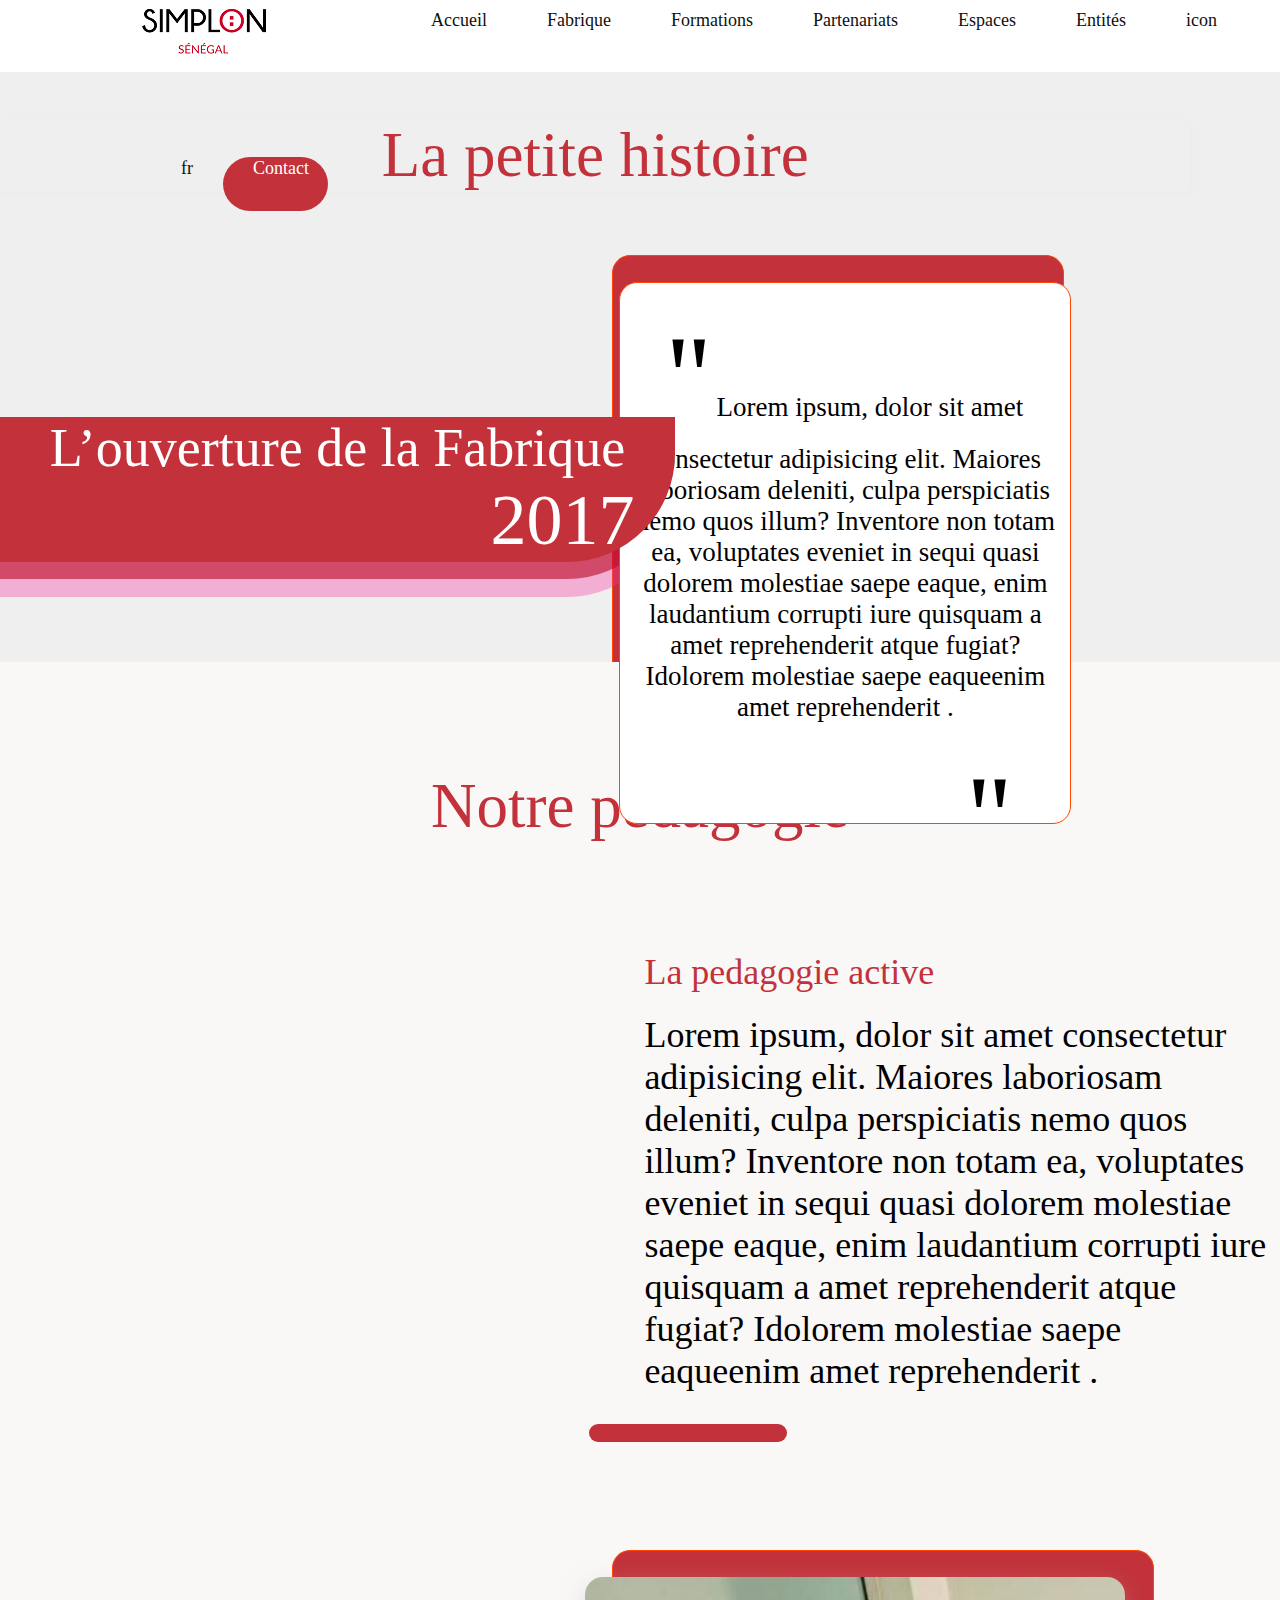
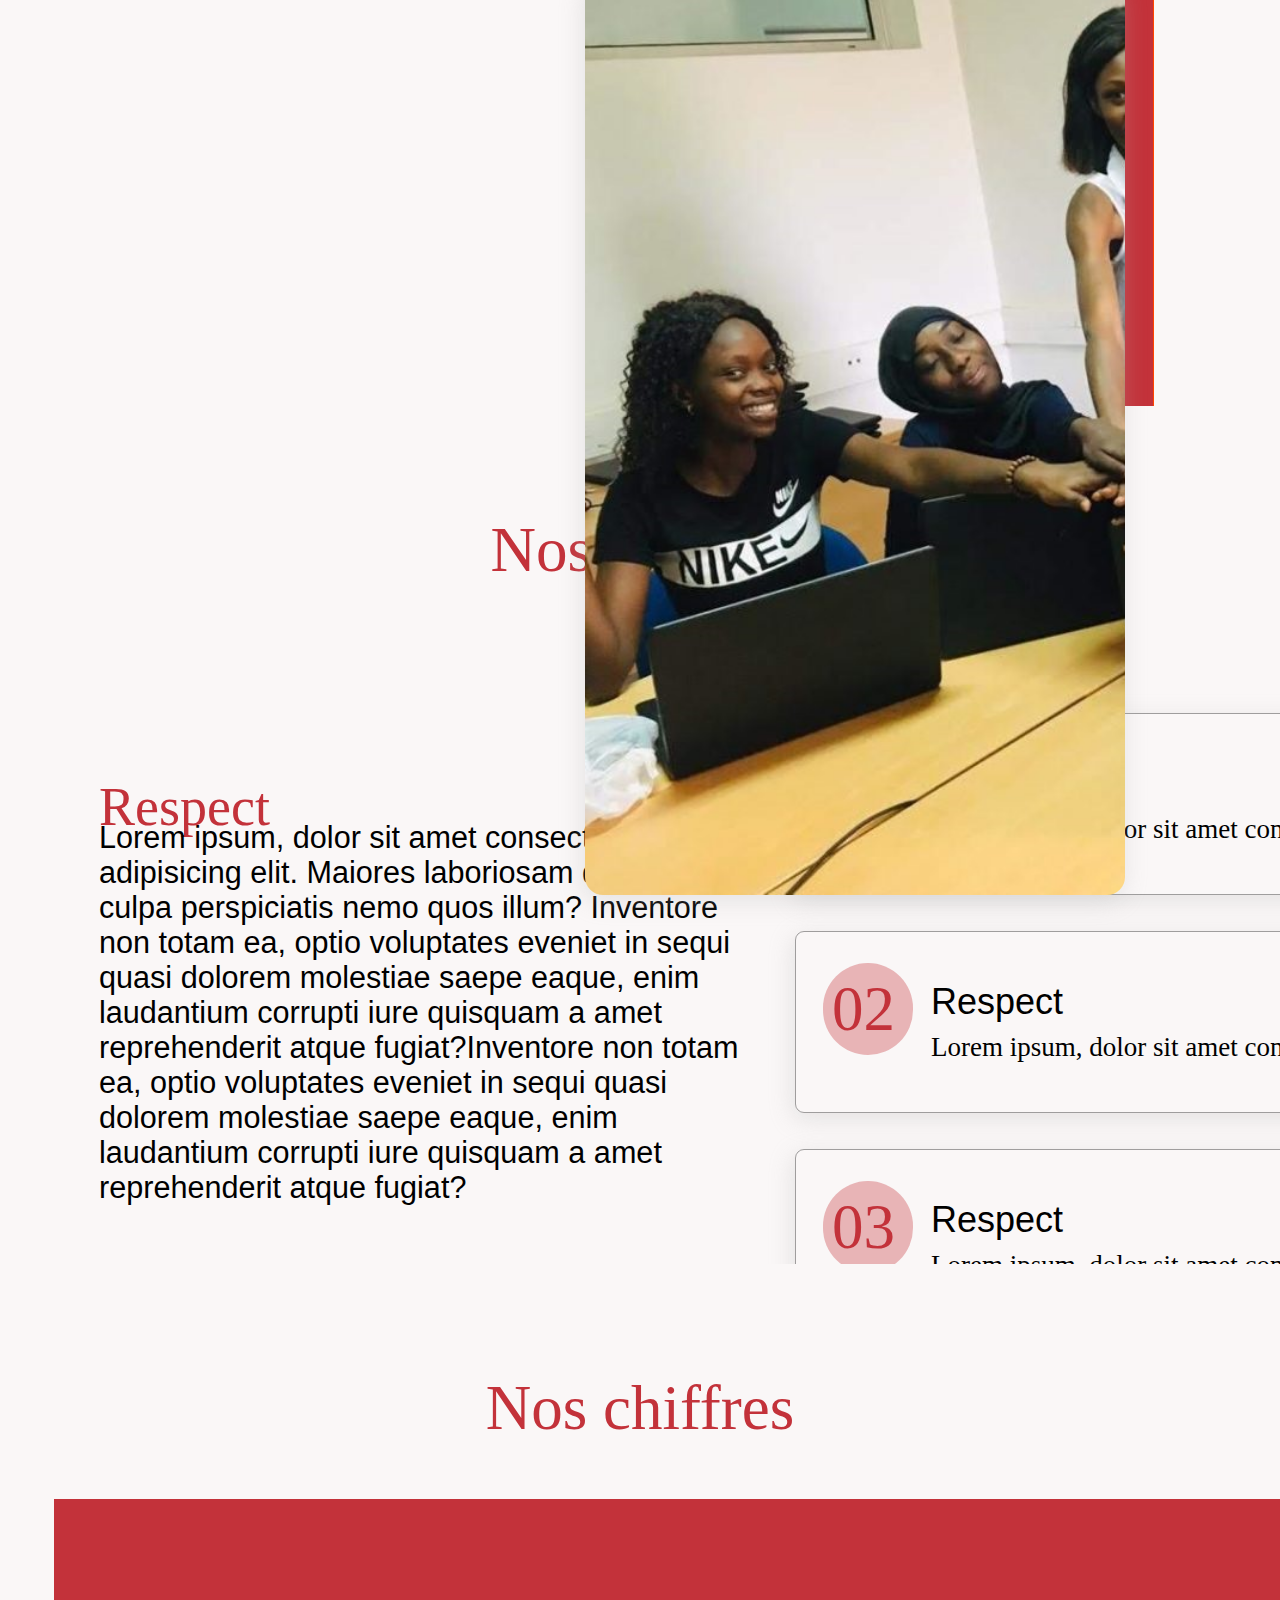
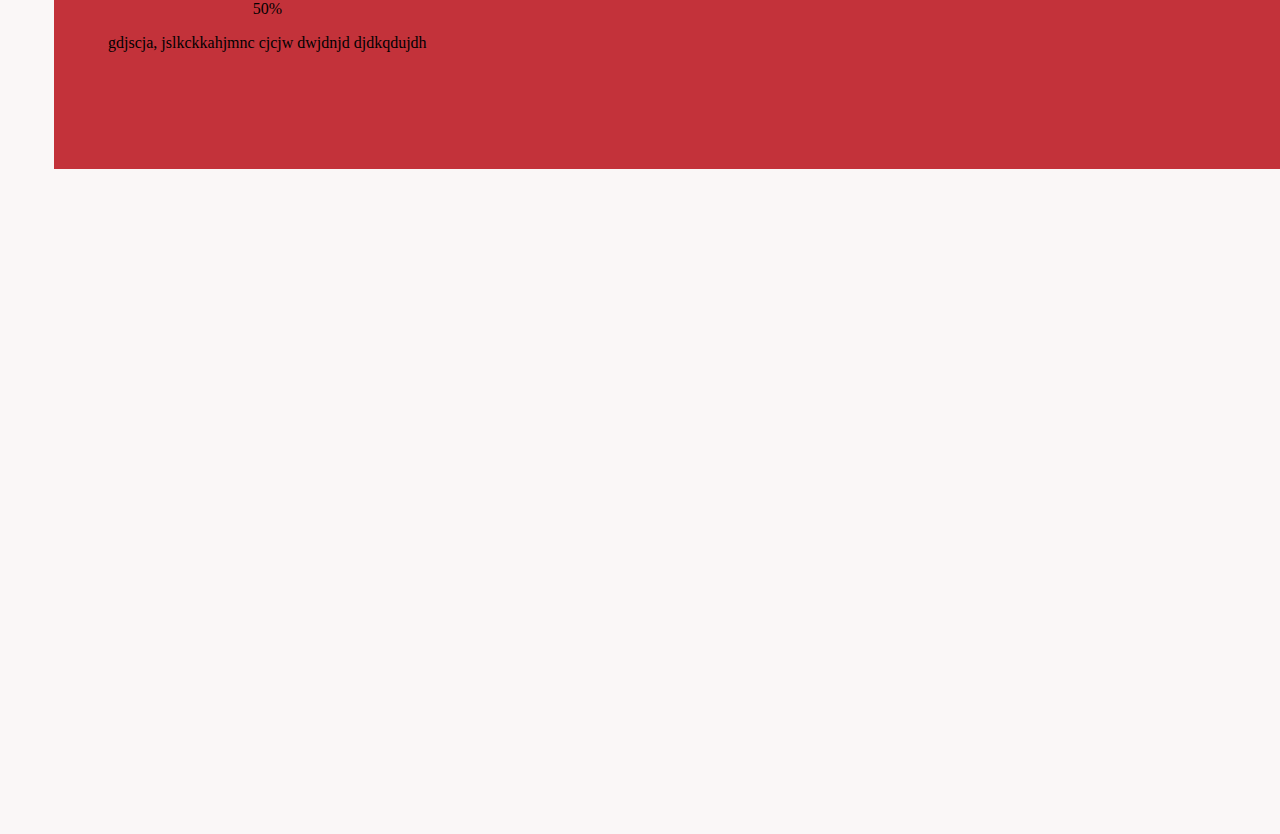
==== index.html @ c8c31d80 "first commit" ====
<!DOCTYPE html>
<html lang="en">
<head>
    <meta charset="UTF-8">
    <meta name="viewport" content="width=device-width, initial-scale=1.0">
    <title>Simplon Sénégal</title>

    <!-- <link rel="stylesheet" href="public/css/test.css"> -->
    <link rel="stylesheet" href="public/css/style.css">
</head>
<body>
    <div id="page" >
        <div id="site-header-wrap">

            <header class="site-header">
   
                <div class="main-logo">
                    <a href="index.html" rel="home" >
                        <img src="public/img/logo.png" alt="logo sipmlon">
                    </a>
                </div>
                <nav class="main-nav">
                    <ul  class="menu">
                        <li class="menu-item current-menu-item">
                            <a href="#">Accueil</a>
                        </li>
                        <li class="menu-item">
                            <a href="#">Fabrique </a>
                        </li>
                        <li class="menu-item">
                            <a href="#">Formations </a>
                        </li>
                        <li class="menu-item">
                            <a href="#">Partenariats </a>
                        </li>
                        <li class="menu-item">
                            <a href="#">Espaces </a>
                        </li>
                        <li class="menu-item">
                            <a href="#">Entités </a>
                        </li>
                        <li class="menu-item ">
                            <a href="#">icon </a>
                        </li>
                     
                    </ul>
                </nav>
                <div  class="main-nav  ">  
                   <ul class="  menu-right">
                    <li class="menu-item ">
                        <a href="#">fr </a>
                        </li>
                        <li class="menu-item" id="menu-item-btn">
                            <a href="#">Contact </a>
                        </li>
                   </ul>
                </div>
              
            </header>
        </div>

        <main >
            <section class="histoir" id="histoir">
                <div class="container">
                    <div class="row">
                        <h1>La petite histoire</h1>
                        <div class="fab">
                            <h2>L’ouverture de la Fabrique </h2>
                            <h3>2017</h3>
                        </div>
                       
                        <div class="fab-shadow"> </div>
                        <div class="fab-shadow2"> </div>

                        <div class="fab-text"></div>
                        
                        <div  class="fab-text-bg">
                            <p>
                                <span>''</span> Lorem ipsum, dolor sit amet consectetur adipisicing elit. Maiores laboriosam deleniti, culpa perspiciatis nemo quos illum? Inventore non totam ea,  voluptates eveniet in sequi quasi dolorem molestiae saepe eaque, enim laudantium corrupti iure quisquam a amet reprehenderit atque fugiat? Idolorem molestiae saepe eaqueenim amet reprehenderit . 
                            </p>
                            <span>''</span>
                            
                        </div>
                        
                    </div>
                </div>
        
            </section>
            <section class="pedagogie" id="pedagogie">
                <div class="container">
                    <div class="row">
                        <h1>Notre pedagogie</h1>
                        <div class="peda">
                            <iframe width="3360" height="365" src="https://www.youtube.com/embed/daQ4PS1fpB4?si=SW7kxLWYa6S6a5ik" title="YouTube video player" frameborder="0" allow="accelerometer; autoplay; clipboard-write; encrypted-media; gyroscope; picture-in-picture; web-share" allowfullscreen></iframe>                            
                            <div peda-text> 
                                <h2>La pedagogie active</h2>
                                <p> Lorem ipsum, dolor sit amet consectetur adipisicing elit. Maiores laboriosam deleniti, culpa perspiciatis nemo quos illum? Inventore non totam ea, voluptates eveniet in sequi quasi dolorem molestiae saepe eaque, enim laudantium corrupti iure quisquam a amet reprehenderit atque fugiat? Idolorem molestiae saepe eaqueenim amet reprehenderit .</p>
                            </div>                        
                        </div>

                        <div class="border-btm"></div>
                        <div class="fab-text"></div>
                        <div  class="fab-text-bg"></div>

                        <div class="peda-plier" >               
                            <h2>Les 6 pliers de notre pegadogie</h2>
                            <div class="box-plier">
                                <div class="numb">
                                    <span>01</span>
                                </div>
                                <h3>Devenir un professionnel compétent
                                </h3>
                                <p>Nous formons les apprenants à devenir 
                                    des professionnels compétents en 
                                    situation de travail, grâce à l’Approche 
                                    Par Compétences.
                                </p>
                            </div>
                            <div class="box-plier">
                                <div class="numb">
                                    <span>02</span>
                                </div>
                                <h3>Se former par l’action</h3>
                                <p>Nous formons les apprenants à devenir 
                                    des professionnels compétents en 
                                    situation de travail, grâce à l’Approche 
                                    Par Compétences.
                                </p>
                            </div>
                             
                        </div>
                        <div class="peda-plier" >               
                            <div class="box-plier">
                                <div class="numb">
                                    <span>03</span>
                                </div>
                                <h3>Valoriser les apprentissages</h3>
                                <p>Nous formons les apprenants à devenir 
                                    des professionnels compétents en 
                                    situation de travail, grâce à l’Approche 
                                    Par Compétences.
                                </p>
                            </div>
                            <div class="box-plier">
                                <div class="numb">
                                    <span>04</span>
                                </div>
                                <h3>mpliquer l’entreprise au plus tôt</h3>
                                <p>Nous formons les apprenants à devenir 
                                    des professionnels compétents en 
                                    situation de travail, grâce à l’Approche 
                                    Par Compétences.
                                </p>
                            </div>
                             
                        </div>
                        <div class="peda-plier" >               
                            <div class="box-plier">
                                <div class="numb">
                                    <span>05</span>
                                </div>
                                <h3>Accompagner avec une équipe </h3>
                                <p>Nous formons les apprenants à devenir 
                                    des professionnels compétents en 
                                    situation de travail, grâce à l’Approche 
                                    Par Compétences.
                                </p>
                            </div>
                            <div class="box-plier">
                                <div class="numb">
                                    <span>06</span>
                                </div>
                                <h3>Construire des collectifs d’apprenant          </h3>
                                <p>Nous formons les apprenants à devenir 
                                    des professionnels compétents en 
                                    situation de travail, grâce à l’Approche 
                                    Par Compétences.
                                </p>
                            </div>
                             
                        </div>
                        

                    </div>
                </div>
            </section>
            
            <section class="valeurs" id="valeurs">
                <div class="container">

                    <div class="row">
                        
                        <div class="val">
                            <h1>Nos valeurs </h1>
                        </div>
                        
                        <div class="val-resp" >               
                            <h2>Respect</h2>
                            <div class="val-text">
                                
                                <p>Lorem ipsum, dolor sit amet consectetur adipisicing elit. Maiores laboriosam deleniti, culpa 
                                    perspiciatis nemo quos illum? Inventore non totam 
                                    ea, optio voluptates eveniet in sequi quasi 
                                    dolorem molestiae saepe eaque, enim laudantium 
                                    corrupti iure quisquam a amet reprehenderit atque 
                                    fugiat?Inventore non totam ea, optio voluptates 
                                    eveniet in sequi quasi dolorem molestiae saepe 
                                    eaque, enim laudantium corrupti iure quisquam a 
                                    amet reprehenderit atque fugiat?
                                </p>
                                <div class="btn">
                                    <a href="">voir plus</a>
                                </div>
                            </div>
                            <div class="box">
                                <div class="box-resp">
                                    <div class="blog">
                                        <div class="numb">
                                            <span>01</span>
                                        </div>
                                        <div class="resp-text">
                                            <h3>Respect </h3>
                                            <p>Lorem ipsum, dolor sit amet consectetur </p>
                                        </div>
                                    </div>
                                    
                                </div>   
                                <div class="box-resp">
                                    <div class="blog">
                                        <div class="numb">
                                            <span>02</span>
                                        </div>
                                        <div class="resp-text">
                                            <h3>Respect </h3>
                                            <p>Lorem ipsum, dolor sit amet consectetur </p>
                                        </div>
                                    </div>
                                    
                                </div>   
                                <div class="box-resp">
                                    <div class="blog">
                                        <div class="numb">
                                            <span>03</span>
                                        </div>
                                        <div class="resp-text">
                                            <h3>Respect </h3>
                                            <p>Lorem ipsum, dolor sit amet consectetur </p>
                                        </div>
                                    </div>
                                    
                                </div>
                                <div class="box-resp">
                                    <div class="blog">
                                        <div class="numb">
                                            <span>04</span>
                                        </div>
                                        <div class="resp-text">
                                            <h3>Respect </h3>
                                            <p>Lorem ipsum, dolor sit amet consectetur </p>
                                        </div>
                                    </div>
                                    
                                </div>
                            </div>    
                        </div>
                               
                               
                                
                         
                    </div>
                </div>
            </section>
            <section class="chiffres" id="chiffres">
                <div class="container">
                    <div class="row">
                        <h1>Nos chiffres </h1>
                        <div class="blog">
                            <div class="static">
                                <span>50% </span>
                                <p>gdjscja, jslkckkahjmnc cjcjw dwjdnjd djdkqdujdh</p>

                            </div>
                            <div class="static">
                                <span>50% </span>
                                <p>gdjscja, jslkckkahjmnc cjcjw dwjdnjd djdkqdujdh</p>

                            </div>
                            <div class="static">
                                <span>50% </span>
                                <p>gdjscja, jslkckkahjmnc cjcjw dwjdnjd djdkqdujdh</p>

                            </div>
                        </div>
                        
                    </div>
                </div>
        
        
            </section>
            <section class="equipe" id="equipe">
                <div class="container">
                    <div class="row">
                        <h1></h1>
                        
                    </div>
                </div>
        
        
            </section>
         

        </main>



     </div>

   

</body>
</html>
---- public/css/test.css ----
@import 'https://fonts.googleapis.com/css2?family=DM+Sans:wght@400;500;700&amp;display=swap';
@import 'https://fonts.googleapis.com/css2?family=Montserrat:wght@400;500;600;700;800;900&amp;display=swap';
@import 'https://fonts.googleapis.com/css2?family=Montserrat:wght@100;200;300;400;500;600;700&amp;family=Roboto:wght@100;300;400;500;700&amp;display=swap';
@import "responsive.css";
@import "bootstrap.css";
@import "animate.css";
@import "icomoon.css";
@import "font-awesome.css";
@import "shortcodes.css";
html,
body,
div,
span,
applet,
object,
iframe,
h1,
h2,
h3,
h4,
h5,
h6,
p,
blockquote,
pre,
a,
abbr,
acronym,
address,
big,
cite,
code,
del,
dfn,
em,
img,
ins,
kbd,
q,
s,
samp,
small,
strike,
strong,
sub,
sup,
tt,
var,
b,
u,
i,
center,
dl,
dt,
dd,
ol,
ul,
li,
fieldset,
form,
label,
legend,
table,
caption,
tbody,
tfoot,
thead,
tr,
th,
td,
article,
aside,
canvas,
details,
embed,
figure,
figcaption,
footer,
header,
hgroup,
menu,
nav,
output,
ruby,
section,
summary,
time,
mark,
audio,
video {
    margin: 0;
    padding: 0;
    border: 0;
    outline: 0;
    font-size: 100%;
    font: inherit;
    vertical-align: baseline;
    font-family: inherit;
    font-size: 100%;
    font-style: inherit;
    font-weight: inherit
}

article,
aside,
details,
figcaption,
figure,
footer,
header,
hgroup,
menu,
nav,
section {
    display: block
}

html {
    font-size: 62.5%;
    overflow-y: scroll;
    -webkit-text-size-adjust: 100%;
    -ms-text-size-adjust: 100%
}

*,
*:before,
*:after {
    -webkit-box-sizing: border-box;
    -moz-box-sizing: border-box;
    box-sizing: border-box
}

body {
    background: #fff;
    line-height: 1
}

article,
aside,
details,
figcaption,
figure,
footer,
header,
main,
nav,
section {
    display: block
}

ol,
ul {
    list-style: none
}

table {
    border-collapse: collapse;
    border-spacing: 0
}

caption,
th,
td {
    font-weight: 400;
    text-align: left
}

blockquote:before,
blockquote:after,
q:before,
q:after {
    content: '';
    content: none
}

blockquote,
q {
    quotes: none
}

a img {
    border: 0
}

img {
    max-width: 100%;
    height: auto
}

select {
    max-width: 100%
}

body,
button,
input,
select,
textarea {
    font-family: roboto, sans-serif;
    color: #101010;
    -webkit-font-smoothing: antialiased;
    -moz-osx-font-smoothing: grayscale;
    text-rendering: optimizeLegibility;
    overflow-x: hidden;
    overflow-y: auto
}

img {
    height: auto;
    max-width: 100%;
    vertical-align: middle;
    -ms-interpolation-mode: bicubic
}

p {
    font-weight: 400;
    font-size: 16px;
    line-height: 26px
}

strong,
b,
cite {
    font-weight: 700
}

dfn,
cite,
em,
i,
blockquote {
    font-style: italic
}

blockquote {
    position: relative;
    background-color: var(--primary-color4);
    margin: 0;
    padding: 50px 0 50px 40px;
    border-left: 8px solid var(--primary-color);
    border-radius: 6px
}

blockquote>p:last-child {
    margin-bottom: 0
}

blockquote cite {
    position: absolute;
    right: 0;
    bottom: 0
}

blockquote em,
blockquote i {
    font-style: normal
}

abbr,
acronym {
    border-bottom: 1px dotted #e0e0e0;
    cursor: help
}

mark,
ins {
    text-decoration: none
}

sup,
sub {
    font-size: 75%;
    height: 0;
    line-height: 0;
    position: relative;
    vertical-align: baseline
}

sup {
    top: -6px
}

sub {
    bottom: -3px
}

small {
    font-size: 75%
}

big {
    font-size: 125%
}

address {
    font-style: italic;
    margin: 0 0 20px
}

code,
kbd,
tt,
var,
samp,
pre {
    margin: 20px 0;
    padding: 4px 12px;
    background: #f5f5f5;
    border: 1px solid #e0e0e0;
    overflow-x: auto;
    -webkit-hyphens: none;
    -moz-hyphens: none;
    hyphens: none;
    border-radius: 0;
    height: auto
}

html {
    -webkit-box-sizing: border-box;
    -moz-box-sizing: border-box;
    box-sizing: border-box
}

*,
*:before,
*:after {
    -webkit-box-sizing: inherit;
    -moz-box-sizing: inherit;
    box-sizing: inherit
}

hr {
    margin-bottom: 20px;
    border: dashed 1px #ccc;
    height: 1px;
    background-image: linear-gradient(90deg, #ccc, #ccc 75%, transparent 75%, transparent 100%);
    background-size: 7px 1px;
    border: none
}

ul,
ol {
    padding: 0
}

ul {
    list-style: disc
}

ol {
    list-style: decimal
}

li>ul,
li>ol {
    margin-bottom: 0
}

li {
    list-style: none
}

ul li,
ol li {
    padding: .1em 0
}

dl,
dd {
    margin: 0 0 20px
}

dt {
    font-weight: 700
}

del,
.disable {
    text-decoration: line-through;
    filter: alpha(opacity=50);
    opacity: .5
}

table,
th,
td {
    border: 1px solid #e0e0e0
}

table {
    border-collapse: separate;
    border-spacing: 0;
    border-width: 1px 0 0 1px;
    margin: 0 0 30px;
    table-layout: fixed;
    width: 100%
}

caption,
th,
td {
    font-weight: 400;
    text-align: left
}

th {
    border-width: 0 1px 1px 0;
    font-weight: 700
}

td {
    border-width: 0 1px 1px 0
}

th,
td {
    padding: 8px 12px
}

embed,
object,
video {
    margin-bottom: 20px;
    max-width: 100%;
    vertical-align: middle
}

p>embed,
p>iframe,
p>object,
p>video {
    margin-bottom: 0
}

button,
input {
    line-height: normal
}

button,
input,
select,
textarea {
    font-size: 100%;
    line-height: inherit;
    margin: 0;
    vertical-align: baseline
}

input,
textarea {
    font-size: 14px;
    max-width: 100%;
    background-image: -webkit-linear-gradient(rgba(255, 255, 255, 0), rgba(255, 255, 255, 0))
}

textarea {
    overflow: auto;
    vertical-align: top
}

input[type=checkbox] {
    display: inline
}

button,
input[type=button],
input[type=reset],
input[type=submit] {
    line-height: 1;
    cursor: pointer;
    -webkit-appearance: button;
    border: 0
}

input[type=checkbox],
input[type=radio] {
    padding: 0;
    width: 18px;
    height: 18px;
    margin-right: 11px;
    cursor: pointer;
    vertical-align: sub
}

input[type=search] {
    -webkit-appearance: textfield
}

input[type=search]::-webkit-search-decoration {
    -webkit-appearance: none
}

button::-moz-focus-inner,
input::-moz-focus-inner {
    border: 0;
    padding: 0
}

input:-webkit-autofill {
    -webkit-box-shadow: 0 0 0 1000px #f7f7f7 inset
}

input[type=search] {
    outline: 0
}

input[type=search]::-webkit-search-decoration,
input[type=search]::-webkit-search-cancel-button,
input[type=search]::-webkit-search-results-button,
input[type=search]::-webkit-search-results-decoration {
    display: none
}

select,
textarea,
input[type=text],
input[type=password],
input[type=datetime],
input[type=datetime-local],
input[type=date],
input[type=month],
input[type=time],
input[type=week],
input[type=number],
input[type=email],
input[type=url],
input[type=search],
input[type=tel],
input[type=color] {
    color: #777;
    border: 1px solid #e7e7e7;
    padding: 18px 26px;
    letter-spacing: 0;
    line-height: inherit;
    width: 100%;
    border-radius: 4px;
    margin-bottom: 28px;
    height: auto;
    text-shadow: none;
    -webkit-box-shadow: none;
    -moz-box-shadow: none;
    box-shadow: none;
    -webkit-box-sizing: border-box;
    -moz-box-sizing: border-box;
    box-sizing: border-box;
    -webkit-transition: border ease .238s;
    -moz-transition: border ease .238s;
    transition: border ease .238s
}

.wpcf7-form select,
.wpcf7-form textarea,
.wpcf7-form input {
    margin-bottom: 0
}

textarea:focus,
input[type=text]:focus,
input[type=password]:focus,
input[type=datetime]:focus,
input[type=datetime-local]:focus,
input[type=date]:focus,
input[type=month]:focus,
input[type=time]:focus,
input[type=week]:focus,
input[type=number]:focus,
input[type=email]:focus,
input[type=url]:focus,
input[type=search]:focus,
input[type=tel]:focus,
input[type=color]:focus {
    border-color: var(--primary-color);
    outline: 0;
    -webkit-box-shadow: none;
    -moz-box-shadow: none;
    box-shadow: none
}

textarea::placeholder,
input[type=text]::placeholder,
input[type=password]::placeholder,
input[type=datetime]::placeholder,
input[type=datetime-local]::placeholder,
input[type=date]::placeholder,
input[type=month]::placeholder,
input[type=time]::placeholder,
input[type=week]::placeholder,
input[type=number]::placeholder,
input[type=email]::placeholder,
input[type=url]::placeholder,
input[type=search]::placeholder,
input[type=tel]::placeholder,
input[type=color]::placeholder {
    font-size: 16px;
    font-weight: 400;
    line-height: 26px;
    color: #878787
}

button,
input[type=button],
input[type=reset],
input[type=submit] {
    font-weight: 700;
    font-size: 15px;
    background-color: var(--primary-color);
    color: #ffff;
    border-radius: 4px;
    padding: 18px 23px;
    display: inline-block;
    font-family: dm sans, sans-serif;
    -webkit-appearance: none;
    -webkit-transition: all ease .3s;
    -moz-transition: all ease .3s;
    transition: all ease .3s
}

button:hover,
input[type=button]:hover,
input[type=reset]:hover,
input[type=submit]:hover,
button:focus,
input[type=button]:focus,
input[type=reset]:focus,
input[type=submit]:focus {
    outline: 0
}

::-webkit-input-placeholder {
    color: #999
}

:-moz-placeholder {
    color: #999
}

::-moz-placeholder {
    color: #999;
    opacity: 1
}

.error {
    font-size: 16px;
    color: red;
    margin-bottom: 10px;
    -webkit-transition: all ease .3s;
    -moz-transition: all ease .3s;
    transition: all ease .3s
}

:-ms-input-placeholder {
    color: #999
}

h1,
h2,
h3,
h4,
h5,
h6 {
    font-weight: 600;
    line-height: 1.5;
    text-rendering: optimizeLegibility
}

h1 {
    font-size: 2.428em
}

h2 {
    font-size: 2em
}

h3 {
    font-size: 1.714em
}

h4 {
    font-size: 1.428em
}

h5 {
    font-size: 1.2em
}

h6 {
    font-size: 1.142em
}

h1 a,
h2 a,
h3 a,
h4 a,
h5 a,
h6 a {
    color: inherit
}

.back-ground-style {
    background-size: cover;
    background-repeat: no-repeat;
    background-position: center;
    overflow: hidden
}

.no-margin {
    margin: 0!important
}

.no-border {
    border: 0!important
}

.no-letter-spacing {
    letter-spacing: 0!important
}

.border-radius-4,
.border-radius-4 img {
    border-radius: 4px
}

.border-radius-8,
.border-radius-8 img {
    border-radius: 8px
}

.border-radius-10,
.border-radius-10 img {
    border-radius: 10px
}

.max-width-770 {
    max-width: 770px!important
}

.max-width-680 {
    max-width: 680px!important
}

.font-heading {
    font-family: montserrat, sans-serif
}

.font-size-40 {
    font-size: 40px!important
}

.font-size-35 {
    font-size: 35px!important
}

.font-size-30 {
    font-size: 30px!important
}

.font-size-28 {
    font-size: 28px!important
}

.font-size-16 {
    font-size: 16px!important
}

.font-size-14 {
    font-size: 14px!important
}

.font-weight-700 {
    font-weight: 700!important
}

.font-weight-600 {
    font-weight: 600!important
}

.font-weight-500 {
    font-weight: 500!important
}

.font-weight-400 {
    font-weight: 400!important
}

.line-height-62 {
    line-height: 62px!important
}

.line-height-50 {
    line-height: 50px!important
}

.line-height-39 {
    line-height: 39px!important
}

.line-height-35 {
    line-height: 35px!important
}

.line-height-32 {
    line-height: 32px!important
}

.line-height-29 {
    line-height: 29px!important
}

.line-height-28 {
    line-height: 28px!important
}

.line-height-27 {
    line-height: 27px!important
}

.line-height-26 {
    line-height: 26px!important
}

.line-height-25 {
    line-height: 25px!important
}

.line-height-24 {
    line-height: 24px!important
}

.line-height-normal {
    line-height: normal!important
}

.letter-spacing-1-4 {
    letter-spacing: 1.4px!important
}

.letter-spacing-1-1 {
    letter-spacing: 1.1px!important
}

.letter-spacing-1-8 {
    letter-spacing: 1.8px!important
}

.letter-spacing-03 {
    letter-spacing: .3px!important
}

.letter-spacing-01 {
    letter-spacing: .1px!important
}

.letter-spacing-005 {
    letter-spacing: -.05px!important
}

.font-size-icon {
    font-size: 37px
}

.text-under {
    text-decoration-line: underline
}

.text-accent {
    color: var(--primary-color)!important
}

.text-white {
    color: #fff!important
}

.text-pri {
    color: var(--primary-color)
}

.text-808 {
    color: gray!important
}

.text-center {
    text-align: center
}

.list-center {
    justify-content: center
}

.text-777 {
    color: #777!important
}

.text-666 {
    color: #666!important
}

.bg-light-grey {
    background-color: #f3f4f6!important
}

.bg-white-column {
    background-color: #fff!important
}

.bg-light-snow {
    background-color: #fafafb
}

.bg-f7f {
    background-color: #f7f7f7!important
}

.bg-ffc {
    background-color: #ffc30c!important
}

.bg-row-1 {
    background: url(assets/img/page/bg-quote.html) center center no-repeat;
    background-size: cover
}

.bg-row-2 {
    background: url(assets/img/page/bg-iconbox.html) center center no-repeat;
    background-size: cover
}

.padding-top-45 {
    padding-top: 45px
}

.padding-top-17 {
    padding-top: 17px
}

.padding-top-16 {
    padding-top: 16px
}

.padding-left-13 {
    padding-left: 13px
}

.padding-left-7 {
    padding-left: 7px
}

.padding-right-100 {
    padding-right: 100px
}

.margin-top-55 {
    margin-top: 55px
}

.margin-top-53 {
    margin-top: 53px
}

.margin-top-51 {
    margin-top: 51px
}

.margin-top-48 {
    margin-top: 48px
}

.margin-top-40 {
    margin-top: 40px
}

.margin-top-37 {
    margin-top: 37px
}

.margin-top-33 {
    margin-top: 33px
}

.margin-top-30 {
    margin-top: 30px
}

.margin-top-28 {
    margin-top: 28px
}

.margin-top-27 {
    margin-top: 27px
}

.margin-top-22 {
    margin-top: 22px
}

.margin-top-20 {
    margin-top: 20px
}

.margin-top-18 {
    margin-top: 18px
}

.margin-top-17 {
    margin-top: 17px
}

.margin-top-15 {
    margin-top: 15px
}

.margin-top-14 {
    margin-top: 14px
}

.margin-top-13 {
    margin-top: 13px
}

.margin-top-11 {
    margin-top: 11px
}

.margin-top-10 {
    margin-top: 10px
}

.margin-top-7 {
    margin-top: 7px
}

.margin-top-5 {
    margin-top: 5spx
}

.margin-top-3 {
    margin-top: 3px
}

.margin-bottom-58 {
    margin-bottom: 58px
}

.margin-bottom-52 {
    margin-bottom: 52px
}

.margin-bottom-50 {
    margin-bottom: 50px
}

.margin-bottom-47 {
    margin-bottom: 47px
}

.margin-bottom-45 {
    margin-bottom: 45px
}

.margin-bottom-43 {
    margin-bottom: 43px
}

.margin-bottom-40 {
    margin-bottom: 40px
}

.margin-bottom-35 {
    margin-bottom: 35px
}

.margin-bottom-31 {
    margin-bottom: 31px
}

.margin-bottom-30 {
    margin-bottom: 30px
}

.margin-bottom-20 {
    margin-bottom: 20px
}

.margin-bottom-25 {
    margin-bottom: 25px
}

.margin-bottom-27 {
    margin-bottom: 27px
}

.margin-bottom-38 {
    margin-bottom: 38px
}

.margin-bottom-18 {
    margin-bottom: 18px
}

.margin-bottom-17 {
    margin-bottom: 17px
}

.margin-bottom-15 {
    margin-bottom: 15px
}

.margin-bottom-14 {
    margin-bottom: 14px
}

.margin-bottom-12 {
    margin-bottom: 12px
}

.margin-right-18 {
    margin-right: 18px
}

.margin-bottom-10 {
    margin-bottom: 10px
}

.margin-bottom-8 {
    margin-bottom: 8px
}

.margin-bottom-5 {
    margin-bottom: 5px!important
}

.margin-right-100 {
    margin-right: 100px
}

.margin-right-10 {
    margin-right: 10px
}

.margin-right-12 {
    margin-right: 12px
}

.margin-right-8 {
    margin-right: 8px
}

.margin-right-6 {
    margin-right: 6px
}

.margin-right-15 {
    margin-right: 15px
}

.margin-left-10 {
    margin-left: 10px
}

.margin-left-15 {
    margin-left: 15px
}

.position-relative {
    position: relative
}

.right-38 {
    right: 38px!important
}

.maxwidth-99 {
    max-width: 99%!important
}

.float-left {
    float: left
}

.float-right {
    float: right
}

.display-flex {
    display: flex;
    display: -webkit-flex
}

.align-items-center {
    align-items: center!important
}

.box-8 {
    float: left;
    margin-right: 15px;
    width: calc(66.666667% - 15px)
}

.box-6 {
    float: left;
    margin-right: 15px;
    width: calc(50% - 15px)
}

.box-4 {
    float: left;
    margin-left: 15px;
    width: calc(33.333333% - 15px)
}

a {
    text-decoration: none;
    color: var(--primary-color6);
    -webkit-transition: all .3s ease-in-out;
    -moz-transition: all .3s ease-in-out;
    -ms-transition: all .3s ease-in-out;
    -o-transition: all .3s ease-in-out;
    transition: all .3s ease-in-out
}

a:hover,
a:focus {
    color: var(--primary-color);
    text-decoration: none;
    outline: 0;
    -webkit-transition: all .3s ease-in-out;
    -moz-transition: all .3s ease-in-out;
    -ms-transition: all .3s ease-in-out;
    -o-transition: all .3s ease-in-out;
    transition: all .3s ease-in-out
}

.link-style-2 a {
    color: #fff;
    -webkit-transition: all .3s ease-in-out;
    -moz-transition: all .3s ease-in-out;
    -ms-transition: all .3s ease-in-out;
    -o-transition: all .3s ease-in-out;
    transition: all .3s ease-in-out
}

.link-style-2 a:hover,
.link-style-2 a:focus {
    color: var(--primary-color)
}

.link-style-3 a {
    color: var(--primary-color);
    -webkit-transition: all .3s ease-in-out;
    -moz-transition: all .3s ease-in-out;
    -ms-transition: all .3s ease-in-out;
    -o-transition: all .3s ease-in-out;
    transition: all .3s ease-in-out
}

.link-style-3 a:hover,
.link-style-3 a:focus {
    color: #fff
}

.link-style-4 a {
    color: gray;
    -webkit-transition: all .3s ease-in-out;
    -moz-transition: all .3s ease-in-out;
    -ms-transition: all .3s ease-in-out;
    -o-transition: all .3s ease-in-out;
    transition: all .3s ease-in-out
}

.link-style-4 a:hover {
    color: var(--primary-color)
}

.link-style-5 a {
    color: #fff;
    -webkit-transition: all .3s ease-in-out;
    -moz-transition: all .3s ease-in-out;
    -ms-transition: all .3s ease-in-out;
    -o-transition: all .3s ease-in-out;
    transition: all .3s ease-in-out
}

.link-style-6 a {
    color: var(--primary-color);
    -webkit-transition: all .3s ease-in-out;
    -moz-transition: all .3s ease-in-out;
    -ms-transition: all .3s ease-in-out;
    -o-transition: all .3s ease-in-out;
    transition: all .3s ease-in-out
}

.link-style-6 a:hover,
.link-style-6 a:focus {
    color: var(--primary-color6)
}

.link-style-7 a {
    color: #fff;
    -webkit-transition: all .3s ease-in-out;
    -moz-transition: all .3s ease-in-out;
    -ms-transition: all .3s ease-in-out;
    -o-transition: all .3s ease-in-out;
    transition: all .3s ease-in-out
}

.link-style-7 a:hover,
.link-style-7 a:focus {
    color: var(--primary-color6)
}

.read-more {
    position: relative;
    font-family: dm sans, sans-serif;
    font-size: 15px;
    font-weight: 700;
    line-height: 26px
}

.read-more::before {
    content: "";
    position: absolute;
    bottom: 0;
    left: 0;
    width: 0%;
    height: 2px;
    background-color: var(--primary-color);
    opacity: 0;
    visibility: hidden;
    -webkit-transition: all .3s ease;
    -moz-transition: all .3s ease;
    -ms-transition: all .3s ease;
    -o-transition: all .3s ease;
    transition: all .3s ease
}

.read-more:hover::before {
    opacity: 1;
    visibility: visible;
    width: 100%
}

.read-more::after {
    content: "\e92b";
    font-family: icomoon;
    font-size: 10px;
    color: var(--primary-color);
    -webkit-transition: all .3s ease;
    -moz-transition: all .3s ease;
    -ms-transition: all .3s ease;
    -o-transition: all .3s ease;
    transition: all .3s ease
}

.section-14px-regular {
    font-size: 14px;
    letter-spacing: 0;
    font-weight: 400;
    line-height: 26px
}

.section-14px-regular-montserrat {
    font-size: 14px;
    font-family: montserrat, sans-serif;
    letter-spacing: 0;
    font-weight: 500;
    line-height: 30px
}

.section-16px-regular {
    font-size: 16px;
    letter-spacing: 0;
    font-weight: 400;
    line-height: 35px
}

.desc-slider {
    font-size: 17px;
    font-weight: 500;
    line-height: 32px
}

.section-16px-regular-montserrat {
    font-size: 16px;
    font-family: montserrat, sans-serif;
    letter-spacing: 0;
    font-weight: 400;
    line-height: 35px
}

.section-17px-regular {
    font-size: 17px;
    letter-spacing: 0;
    font-weight: 400;
    line-height: 30px
}

.section-20px-regular {
    font-size: 20px;
    letter-spacing: 0;
    font-weight: 400;
    line-height: 45px
}

.section-20px-montserrat {
    font-size: 20px;
    font-family: montserrat, sans-serif;
    letter-spacing: 0;
    font-weight: 700;
    line-height: 26px
}

.section-22px-montserrat {
    font-size: 22px;
    font-family: montserrat, sans-serif;
    letter-spacing: 0;
    font-weight: 700;
    line-height: 26px
}

.section-24px-medium {
    font-size: 24px;
    letter-spacing: 0;
    font-weight: 500;
    line-height: 30px
}

.section-24px-montserrat {
    font-size: 24px;
    font-family: montserrat, sans-serif;
    letter-spacing: 0;
    font-weight: 700;
    line-height: 26px
}

.section-30px-montserrat {
    font-size: 30px;
    font-family: montserrat, sans-serif;
    letter-spacing: 0;
    font-weight: 700;
    line-height: 46px
}

.section-45px-montserrat {
    font-size: 45px;
    font-family: montserrat, sans-serif;
    letter-spacing: 0;
    font-weight: 700;
    line-height: 60px
}

.section-65px-montserrat {
    font-size: 65px;
    font-family: montserrat, sans-serif;
    letter-spacing: 0;
    font-weight: 700;
    line-height: 80px
}

.section-title-page {
    font-family: montserrat, sans-serif;
    font-size: 45px;
    font-weight: 700;
    line-height: 60px
}

.section-subtitle {
    position: relative;
    display: inline;
    font-size: 17px;
    font-family: dm sans, sans-serif;
    font-weight: 700;
    line-height: 22px;
    color: var(--primary-color)
}

:root {
    --primary-color: #C3323A;
    --primary-color2: #262626;
    --primary-color3: #FCF3F3;
    --primary-color4: #FFF5F5;
    --primary-color5: #FFDCDE;
    --primary-color6: #181818;
    --primary-color7: #FFEBEB
}

.parallax-1 {
    background: linear-gradient(rgba(9, 8, 10, 0.795), rgba(30, 27, 35, 0.801)), url(../img/team/cab1.jpg)
}

.parallax {
    width: 100%;
    background-attachment: fixed;
    background-position: 50% 0;
    background-repeat: repeat
}

.grow-up-hover {
    overflow: hidden;
    border-radius: 10px;
    -webkit-transition: all .8s ease;
    -moz-transition: all .8s ease;
    -ms-transition: all .8s ease;
    -o-transition: all .8s ease;
    transition: all .8s ease
}

.grow-up-hover:hover img {
    transform: scale(1.1)
}

.hover-up {
    -webkit-transition: all .3s ease;
    -moz-transition: all .3s ease;
    -ms-transition: all .3s ease;
    -o-transition: all .3s ease;
    transition: all .3s ease
}

.hover-up:hover {
    transform: translateY(-7%)
}

#top-bar {
    position: relative;
    z-index: 1;
    background-color: var(--primary-color2)
}

#top-bar .top-bar-inner-wrap {
    display: table;
    width: 100%;
    padding: 5px 0
}

#top-bar .top-bar-content {
    display: table-cell;
    width: 60%;
    text-align: left;
    vertical-align: middle
}

#top-bar .top-bar-socials {
    display: table-cell;
    width: 40%;
    text-align: right;
    vertical-align: middle
}

#top-bar .top-bar-content .inner {
    margin: 0 7.4%
}

#top-bar .top-bar-content .content {
    position: relative;
    display: inline-block;
    padding: 0 22px 0 21px;
    margin: 0 13px
}

#top-bar .top-bar-content .content:before {
    content: "";
    position: absolute;
    font-family: fontawesome;
    color: var(--primary-color);
    top: 0;
    font-size: 20px
}

#top-bar .top-bar-content .content.phone:before {
    content: "\f095";
    left: -10px
}

#top-bar .top-bar-content .content.mail:before {
    content: "\f0e0";
    left: -14px
}

.topbar-style-1 #top-bar {
    background-color: #262626
}

.topbar-style-2 #top-bar {
    background-color: #e9e9e9
}

.topbar-style-2 #top-bar .top-bar-socials .icons a:before,
.topbar-style-2 #top-bar .top-bar-content .content:after {
    background-color: #d5d4d4
}

.topbar-style-2 #top-bar .top-bar-socials .icons a {
    padding: 0 10.5px
}

.topbar-style-2 #top-bar .top-bar-socials .text {
    padding-right: 11px
}

.topbar-style-3 #top-bar {
    background-color: rgba(0, 0, 0, .2)
}

.topbar-style-3 #top-bar,
.topbar-style-3 #top-bar a {
    color: rgba(255, 255, 255, .7)
}

.topbar-style-3 #top-bar .top-bar-inner-wrap {
    border-bottom: 1px solid rgba(255, 255, 255, .15)
}

.topbar-style-3 #top-bar .top-bar-content .content {
    padding: 0 12px 0 22px;
    margin: 0 4px
}

.topbar-style-3 #top-bar .top-bar-content .content:first-child {
    margin-left: 0
}

.topbar-style-3 #top-bar .top-bar-socials .icons a:before,
.topbar-style-3 #top-bar .top-bar-content .content:after {
    background-color: rgba(126, 121, 122, .7)
}

.topbar-style-3 #top-bar .top-bar-socials .icons a {
    padding: 0 10.5px
}

.topbar-style-3 #top-bar .top-bar-socials .text {
    padding-right: 10px;
    font-size: 13px
}

#site-header {
    position: relative;
    background-color: #fff
}

#site-header-inner {
    position: relative;
    margin: 0 7.4%
}

#site-header .wrap-inner {
    padding-top: 24.5px;
    padding-bottom: 24.5px;
    -webkit-transition: all .3s ease;
    -moz-transition: all .3s ease;
    -ms-transition: all .3s ease;
    -o-transition: all .3s ease;
    transition: all .3s ease
}

.menu-has-search #site-header #main-nav {
    right: 28px
}

.menu-has-search #site-header #header-search {
    display: block
}

#site-header #header-search {
    position: absolute;
    right: 15px;
    top: 50%;
    z-index: 10;
    display: none;
    -webkit-transform: translateY(-50%);
    -ms-transform: translateY(-50%);
    -o-transform: translateY(-50%);
    transform: translateY(-50%)
}

#site-logo {
    float: left;
    max-width: 100%;
    line-height: 100px
}

#main-nav ul {
    margin: 0
}

#main-nav ul li {
    position: relative;
    list-style: none
}

#main-nav>ul>li {
    float: left;
    padding: 0 16.4px
}

#main-nav>ul>li>a {
    display: block;
    font-size: 18px;
    font-weight: 500;
    color: #101010;
    position: relative;
    line-height: 148px
}

#main-nav>ul>li>a::before {
    content: "";
    position: absolute;
    bottom: 45px;
    left: 0;
    width: 0%;
    height: 3px;
    background-color: var(--primary-color);
    opacity: 0;
    visibility: hidden;
    -webkit-transition: all .3s ease;
    -moz-transition: all .3s ease;
    -ms-transition: all .3s ease;
    -o-transition: all .3s ease;
    transition: all .3s ease
}

#main-nav>ul>li>a:hover::before {
    opacity: 1;
    visibility: visible;
    width: 100%
}

#main-nav>.menu>li.menu-item-has-children>a::after {
    content: '\f107';
    font-family: fontawesome;
    font-weight: 700;
    margin-left: 4px
}

#main-nav .sub-menu {
    position: absolute;
    top: 100%;
    left: 0;
    width: 250px;
    background-color: #ffff;
    border-radius: 6px;
    border-top: solid 3px var(--primary-color6);
    box-shadow: -2px 6px 23px #b4b4b44f;
    z-index: 9999;
    opacity: 0;
    visibility: hidden;
    -webkit-transition: all .3s ease;
    -moz-transition: all .3s ease;
    -ms-transition: all .3s ease;
    -o-transition: all .3s ease;
    transition: all .3s ease;
    -webkit-transform: translateY(15px);
    -moz-transform: translateY(15px);
    -ms-transform: translateY(15px);
    -o-transform: translateY(15px);
    transform: translateY(15px)
}

#main-nav .right-sub-menu {
    left: auto;
    right: 0
}

#main-nav .sub-menu li a {
    display: block;
    font-size: 16px;
    color: var(--primary-color6);
    padding: 20px;
    font-weight: 600
}

#main-nav .sub-menu li:not(:last-child) a {
    border-bottom: 1px solid #e1e1e18e
}

#main-nav li:hover .sub-menu {
    opacity: 1;
    visibility: visible;
    -webkit-transform: translateY(0);
    -moz-transform: translateY(0);
    -ms-transform: translateY(0);
    -o-transform: translateY(0);
    transform: translateY(0)
}

#main-nav .sub-menu li a:hover,
#main-nav .sub-menu li.current-item a,
#main-nav>ul>li>a:hover {
    color: var(--primary-color)
}

#main-nav-mobi {
    display: block;
    margin: 0 auto;
    width: 100%;
    position: absolute;
    top: 100%;
    left: 0;
    z-index: 9999;
    background-color: var(--primary-color6)
}

#main-nav-mobi ul {
    display: block;
    list-style: none;
    margin: 0;
    padding: 0
}

#main-nav-mobi ul li {
    margin: 0;
    text-align: left;
    cursor: pointer;
    padding: 0;
    border-top: 1px solid #43516991;
    position: relative
}

#main-nav-mobi ul>li>a {
    color: #fff;
    display: inline-block;
    font-size: 16px;
    line-height: 48px;
    padding: 0 15px;
    font-weight: 500
}

#main-nav-mobi ul>li.current-menu-item>a,
#main-nav-mobi .current-item>a,
#main-nav-mobi ul>li>a:hover {
    color: var(--primary-color)
}

#main-nav-mobi .sub-menu .menu-item a {
    margin-left: 15px
}

#main-nav-mobi .menu-item-has-children .arrow {
    cursor: pointer;
    display: inline-block;
    font-size: 20px;
    font-family: fontawesome;
    line-height: 48px;
    position: absolute;
    right: 15px;
    text-align: center;
    top: 0;
    width: 48px
}

#main-nav-mobi .menu-item-has-children .arrow:before {
    content: "\f107";
    color: #fff
}

#main-nav-mobi .menu-item-has-children .arrow.active:before {
    content: "\f107"
}

#main-nav-mobi ul ul li {
    background-color: var(--primary-color6);
    border-top: 1px solid #43516991
}

#site-header .header-search-icon {
    display: block;
    font-size: 14px;
    line-height: 100px
}

#site-header .header-search-form {
    position: absolute;
    right: 0;
    top: 100%;
    width: 270px;
    opacity: 0;
    visibility: hidden
}

#site-header .header-search-field {
    width: 300px;
    margin: 0;
    padding-top: 13px;
    padding: 10px 50px 10px 20px;
    background-color: #fff;
    box-shadow: 1px 1px 5px 0 rgba(0, 0, 0, .2);
    -webkit-box-shadow: 0 0 7px 0 rgba(0, 0, 0, .15)
}

#site-header .header-search-submit {
    position: absolute;
    right: 0;
    top: 0;
    padding: 16px
}

#site-header .header-search-form.show {
    filter: alpha(opacity=100);
    opacity: 1;
    visibility: visible
}

.mobile-button {
    display: none;
    position: absolute;
    width: 26px;
    height: 26px;
    float: right;
    top: 50%;
    right: 60px;
    background-color: transparent;
    cursor: pointer;
    -webkit-transition: all .3s ease;
    -moz-transition: all .3s ease;
    -ms-transition: all .3s ease;
    -o-transition: all .3s ease;
    transition: all .3s ease;
    -webkit-transform: translateY(-50%);
    -ms-transform: translateY(-50%);
    -o-transform: translateY(-50%);
    transform: translateY(-50%)
}

.mobile-button:before,
.mobile-button:after,
.mobile-button span {
    background-color: var(--primary-color);
    -webkit-transition: all ease .3s;
    -moz-transition: all ease .3s;
    transition: all ease .3s
}

.mobile-button:before,
.mobile-button:after {
    content: '';
    position: absolute;
    top: 0;
    height: 3px;
    width: 100%;
    left: 0;
    top: 50%;
    -webkit-transform-origin: 50% 50%;
    -ms-transform-origin: 50% 50%;
    transform-origin: 50% 50%
}

.mobile-button span {
    position: absolute;
    width: 100%;
    height: 3px;
    left: 0;
    top: 50%;
    overflow: hidden;
    text-indent: 200%
}

.mobile-button:before {
    -webkit-transform: translate3d(0, -7px, 0);
    -moz-transform: translate3d(0, -7px, 0);
    transform: translate3d(0, -7px, 0)
}

.mobile-button:after {
    -webkit-transform: translate3d(0, 7px, 0);
    -moz-transform: translate3d(0, 7px, 0);
    transform: translate3d(0, 7px, 0)
}

.mobile-button.active span {
    opacity: 0
}

.mobile-button.active:before {
    -webkit-transform: rotate3d(0, 0, 1, 45deg);
    -moz-transform: rotate3d(0, 0, 1, 45deg);
    transform: rotate3d(0, 0, 1, 45deg)
}

.mobile-button.active:after {
    -webkit-transform: rotate3d(0, 0, 1, -45deg);
    -moz-transform: rotate3d(0, 0, 1, -45deg);
    transform: rotate3d(0, 0, 1, -45deg)
}

#site-header.is-fixed {
    position: fixed;
    top: 0;
    left: 0;
    width: 100%;
    box-shadow: 1px 1px 5px 0 rgb(0 0 0/20%);
    z-index: 9999
}

#site-header.is-fixed.is-small .wrap-inner {
    padding-top: 0;
    padding-bottom: 0
}

#site-header.is-fixed.is-small .header-search-icon,
#site-header.is-fixed.is-small .nav-top-cart-wrapper .nav-cart-trigger,
#site-header.is-fixed.is-small #main-nav>ul>li>a {
    line-height: 76px
}

.is-small #main-nav>ul>li>a:hover::before {
    opacity: 0
}

.is-small #main-nav .sub-menu {
    top: 116%
}

#site-header #main-nav {
    position: absolute;
    right: 65px;
    top: 50%;
    z-index: 99;
    -webkit-transform: translateY(-50%);
    -ms-transform: translateY(-50%);
    -o-transform: translateY(-50%);
    transform: translateY(-50%)
}

.header-style-1.menu-has-search #site-header #main-nav {
    right: 44px
}

#site-header #main-nav>ul>li.current-menu-item>a,
#site-header #main-nav>ul>li:hover>a {
    color: var(--primary-color)
}

.icon-Group-1199 {
    position: absolute;
    right: 0;
    top: 50%;
    transform: translateY(-50%);
    font-size: 31px
}

.site-header-absolute #site-header-wrap {
    position: absolute;
    top: 0;
    left: 0;
    width: 100%;
    z-index: 100
}

.themesflat-pagination {
    margin-top: 61px
}

.themesflat-pagination ul {
    margin: 0;
    position: relative
}

.themesflat-pagination ul li {
    display: inline-block;
    padding: 0;
    margin-right: 8.5px
}

.themesflat-pagination ul li .page-numbers {
    display: inline-block;
    font-size: 17px;
    font-weight: 700;
    color: var(--primary-color6);
    text-align: center;
    width: 45px;
    height: 45px;
    border: 1px solid var(--primary-color5);
    border-radius: 50%;
    -webkit-border-radius: 50%;
    -moz-border-radius: 50%;
    -ms-border-radius: 50%;
    -o-border-radius: 50%;
    border-radius: 50%;
    line-height: 45px;
    background-color: var(--primary-color5)
}

.themesflat-pagination ul li .page-numbers:hover,
.themesflat-pagination ul li .page-numbers.current {
    background-color: var(--primary-color);
    color: #fff;
    border-color: var(--primary-color)
}

.themesflat-pagination ul li .next,
.themesflat-pagination ul li .prev {
    font-size: 14px;
    font-weight: 700;
    color: #878787
}

.themesflat-pagination ul li .next:hover,
.themesflat-pagination ul li .prev:hover {
    color: var(--primary-color)
}

.flat-title-page {
    background-image: url(../images/mark-page/mark-page.png);
    background-color: var(--primary-color);
    height: 342px
}

.flat-title-page .breadcrumbs {
    margin: 0 auto;
    padding: 128px 0 104px
}

.flat-title-page .breadcrumbs-inner li a:after {
    content: '\f054';
    font-family: fontawesome;
    padding: 0 6px;
    color: #fff
}

.flat-blog {
    padding: 130px 0
}

.main-post-box {
    padding: 30px 30px 25px;
    border-radius: 10px;
    margin-bottom: 20px;
    background-color: var(--primary-color4);
    -webkit-transition: all .3s ease-in-out;
    -moz-transition: all .3s ease-in-out;
    -ms-transition: all .3s ease-in-out;
    -o-transition: all .3s ease-in-out;
    transition: all .3s ease-in-out
}

.main-post-box .featured-post {
    margin-bottom: 20px
}

.main-post-box:hover {
    box-shadow: 4px 4px 30px 0 rgba(42, 67, 113, .15)
}

.main-post-box .entry-image {
    border-radius: 10px;
    text-align: center
}

.main-post-box .entry-image img {
    border-radius: 6px
}

.main-post-box .post-content p {
    padding-right: 100px;
    margin-top: 20px
}

.post-meta {
    display: flex;
    margin-bottom: 29px
}

.post-meta li {
    padding: 2px 10px;
    margin-right: 9px;
    background-color: var(--primary-color5);
    border-radius: 3px;
    font-size: 14px;
    line-height: 26px
}

.post-meta li::before {
    font-size: 20px
}

.author::before {
    content: '\e94b';
    font-family: icomoon;
    color: var(--primary-color);
    padding-right: 7px
}

.education::before {
    content: '\f19d';
    font-family: fontawesome;
    color: var(--primary-color);
    padding-right: 7px
}

.date::before {
    content: '\f073';
    font-family: fontawesome;
    color: var(--primary-color);
    padding-right: 7px
}

.phone:before {
    content: '\f095';
    font-family: fontawesome
}

.job::before {
    content: '\f0b1';
    font-family: fontawesome;
    color: var(--primary-color);
    padding-right: 7px
}

.client::before {
    content: '\e92d';
    font-family: icomoon;
    color: var(--primary-color);
    padding-right: 7px
}

.globe::before {
    content: '\e953';
    font-family: icomoon;
    color: var(--primary-color);
    padding-right: 7px
}

.share::before {
    content: '\f1e0';
    font-family: fontawesome;
    color: var(--primary-color);
    padding-right: 7px
}

.comment::before {
    content: '\f075';
    font-family: fontawesome;
    color: var(--primary-color);
    padding-right: 7px
}

.post-inner .post-media img {
    border-radius: 8px;
    margin-bottom: 20px
}

.side-bar .widget-search-box {
    background-color: var(--primary-color4);
    padding: 33px 30px 2px;
    border-radius: 6px
}

.widget-gallery-instagram-box {
    background-color: var(--primary-color4);
    padding: 33px 30px;
    border-radius: 6px
}

.side-bar .widget-search-box {
    margin-bottom: 42px
}

.widget-title {
    position: relative
}

.widget-title:after {
    content: "";
    position: absolute;
    bottom: -12px;
    left: 0;
    height: 3px;
    width: 30%;
    background-color: var(--primary-color)
}

.widget-socials-media-item li {
    margin-bottom: 30px
}

.widget-socials-media {
    margin-bottom: 15px
}

.search-form {
    position: relative
}

.search-field {
    padding: 17px 20px!important;
    border: solid 1px #ffff!important;
    background-color: #ffff!important
}

.search-submit {
    position: absolute;
    right: 5px;
    top: 5px;
    padding: 12px 23px
}

.search-submit::after {
    content: '\f002';
    font-family: fontawesome;
    font-size: 20px
}

.widget-popular-post {
    margin-bottom: 10px
}

.widget-popular-post-inner .widget-post-item {
    font-size: 0;
    line-height: 0;
    margin: -10px
}

.widget-popular-post-inner .widget-post-item li {
    margin: 10px;
    display: inline-block;
    vertical-align: top;
    width: calc(50% - 20px);
    margin-bottom: 20px
}

.widget-popular-post-inner .thumb-content .date::before {
    padding-right: 7px;
    color: var(--primary-color)
}

.widget-gallery-instagram {
    margin-bottom: 40px
}

.widget-gallery-instagram .thumb-instagram {
    position: relative
}

.widget-gallery-instagram .thumb-instagram:hover .thumb-overlay-effect {
    opacity: 1
}

.widget-gallery-instagram .thumb-overlay-effect {
    position: absolute;
    top: 0;
    left: 0;
    right: 0;
    bottom: 0;
    background-color: rgb(0 0 0/36%);
    border-radius: 4px;
    opacity: 0;
    -webkit-transition: all .3s ease;
    -moz-transition: all .3s ease;
    -ms-transition: all .3s ease;
    -o-transition: all .3s ease;
    transition: all .3s ease
}

.widget-gallery-instagram .thumb-overlay-effect .instagram-icon-thumb::after,
.widget-gallery-instagram .thumb-overlay-effect .instagram-icon-thumb {
    position: absolute;
    top: 50%;
    left: 50%;
    transform: translate(-50%, -50%);
    content: '\f16d';
    font-family: fontawesome;
    font-size: 15px;
    color: #fff
}

.widget-gallery-instagram .thumb-overlay-effect .instagram-icon-thumb {
    width: 36px;
    height: 36px;
    display: inline-block;
    background-color: #ffaa189e;
    border-radius: 50%
}

.widget-gallery-instagram .widget-gallery-item {
    font-size: 0;
    line-height: 0;
    margin: -5px
}

.widget-gallery-instagram .widget-gallery-item img {
    border-radius: 4px
}

.widget-gallery-instagram .widget-gallery-item li {
    margin: 5px;
    display: inline-block;
    vertical-align: top;
    width: calc(33.33% - 10px)
}

.widget-recent-post {
    margin-bottom: 45px
}

.widget-recent-post-item li {
    display: flex;
    align-items: center;
    margin-bottom: 29px
}

.widget-recent-post-item .thumb-image {
    width: 38%
}

.widget-recent-post-item .thumb-content {
    width: 65%;
    padding: 20px 33px 24px 22px
}

.icon-socials {
    font-size: 33px;
    padding: 10px;
    border-radius: 3px
}

.icon-facebook-app-logo1 {
    background-color: #1079d5
}

.icon-twitter1 {
    background-color: #1fc2e4
}

.icon-linkedin-11 {
    background-color: #e65400
}

.icon-instagram1 {
    background-color: #c614d9
}

.icon-youtube1 {
    background-color: #d80e19
}

.widget-socials-media-item li {
    display: inline-block;
    margin-right: 13px
}

.widget-tags-item {
    background-color: var(--primary-color4);
    padding: 35px 14px 13px 30px;
    border-radius: 6px
}

.widget-tags-item li {
    margin-right: 10px;
    margin-bottom: 22px;
    display: inline-block
}

.widget-tags-item li a:hover,
.widget-tags-item li .active {
    background-color: var(--primary-color);
    color: #fff
}

.widget-tags-item .tags-item {
    padding: 11px;
    border-radius: 4px;
    background-color: var(--primary-color7)
}

.list-note-content li::before {
    content: '\f192';
    color: var(--primary-color)!important;
    margin-right: 10px!important
}

.flat-blog .post-gallery {
    margin: 4px -15px 0;
    padding-top: 20px;
    padding-bottom: 10px;
    display: flex;
    flex-wrap: wrap
}

.flat-blog .gallery-item {
    width: 50%;
    margin-bottom: 17px;
    padding: 0 15px
}

.entry-tags {
    display: flex;
    flex-wrap: wrap;
    align-items: baseline
}

.entry-tags li::after {
    content: '|';
    padding: 0 10px;
    color: gray
}

.flat-portfolio-single .entry-tags li::after {
    content: ',';
    padding: 0 10px;
    color: #fff
}

.entry-tags li:first-child::after,
.entry-tags li:last-child::after {
    content: ''
}

.tags-post::before {
    font-family: icomoon;
    content: '\e946';
    color: var(--primary-color)!important;
    font-size: 20px;
    margin-right: 10px!important
}

#comment {
    background-color: #f6f6f6;
    padding: 70px
}

#contactform .name-wrap,
#contactform .email-wrap {
    width: 49.2%;
    float: left;
    margin-right: 1.6%
}

.subject-wrap {
    width: 100%
}

#contactform .email-wrap {
    margin-right: 0
}

.flat-about {
    padding: 138px 0 105px;
    background-image: url(../images/mark-page/mark-about-index.png);
    background-size: cover;
    background-repeat: no-repeat;
    background-position: -101px 237px
}

.flat-about .about-title-box {
    position: relative
}

.flat-about .about-title-box h2 {
    float: left;
    margin: 37px 0 44px 54px
}

.flat-about .subtitle-about {
    position: absolute;
    left: -33px;
    top: 70px;
    transform: rotate(-90deg);
    color: var(--primary-color)
}

.flat-about .subtitle-about::before {
    content: '';
    position: absolute;
    left: -115px;
    top: 50%;
    bottom: 0;
    height: 1px;
    width: 100px;
    background-color: var(--primary-color)
}

.flat-about .group-post-about {
    position: relative
}

.flat-about .post-big {
    text-align: center;
    margin-right: 10%;
    -webkit-animation: move2 5s infinite;
    animation: move2 5s infinite
}

.flat-about .post-big img {
    border-radius: 160px 10px 80px 10px;
    -webkit-border-radius: 160px 10px 80px 10px;
    -moz-border-radius: 160px 10px 80px 10px
}

.flat-about .post-sm {
    position: absolute;
    z-index: -1;
    top: 52%;
    right: 29px;
    -webkit-animation: move3 5s infinite;
    animation: move3 5s infinite
}

.flat-about .post-sm img {
    border-radius: 10px 70px 10px 50px;
    -webkit-border-radius: 10px 70px 10px 50px;
    -moz-border-radius: 10px 70px 10px 50px
}

.flat-about .post-sm-2 {
    position: absolute;
    z-index: -1;
    bottom: 155px;
    left: -7px
}

.flat-about .about-years {
    position: absolute;
    left: 66px;
    bottom: -89px
}

.flat-about .about-years span {
    font-weight: 700;
    font-family: montserrat;
    margin-right: 7px;
    font-size: 68px;
    background: -webkit-linear-gradient(#FF0000, #391113);
    -webkit-background-clip: text;
    -webkit-text-fill-color: transparent
}

.flat-about .about-years .content {
    display: inline-block
}

.flat-about .content-right {
    margin-top: 251px
}

.icon-content-box {
    display: inline-flex;
    margin-right: 45px
}

.icon-content-box .icon {
    margin-right: 12px
}

.flat-about-skill {
    margin-top: 28px
}

.flat-about-skill .skill-box-1,
.flat-about-skill .skill-box-2,
.flat-about-skill .skill-box-3 {
    position: relative;
    border-radius: 10px 0 0 10px;
    padding: 128px 25px 0 38px;
    height: 426px;
    background-color: var(--primary-color);
    color: #fff;
    background-image: url(../images/background-section/path-skill-box-1.png);
    background-repeat: no-repeat
}

.flat-about-skill .skill-box-2 {
    padding: 81px 0 0 31px;
    border-radius: 0;
    margin-left: -30px;
    background-color: var(--primary-color6);
    background-image: url(../images/background-section/path-skill-box-1.png)
}

.flat-about-skill .skill-box-3 {
    padding: 81px 28px 0 31px;
    border-radius: 0 130px 10px 0;
    margin-left: -30px;
    background-color: var(--primary-color6);
    background-image: unset
}

.label-progress {
    display: flex;
    justify-content: space-between
}

.progress-animated {
    animation-duration: 5s;
    animation-name: myanimation;
    transition: all 5s ease 0s
}

.flat-services {
    padding: 129px 0 101px
}

.section-title {
    text-align: center;
    margin-left: auto;
    margin-right: auto
}

.section-subtitle::after,
.section-subtitle::before {
    content: '';
    position: absolute;
    height: 1px;
    width: 75px;
    background-color: var(--primary-color);
    top: 50%;
    margin: 0 15px
}

.section-subtitle::before {
    left: -100px
}

.flat-services .services-box {
    position: relative;
    background-color: var(--primary-color4);
    padding: 44px 10px 24px 26px;
    border-radius: 46px 6px 6px 6px;
    margin-bottom: 31px;
    overflow: hidden;
    -webkit-transition: all .3s ease;
    -moz-transition: all .3s ease;
    -ms-transition: all .3s ease;
    -o-transition: all .3s ease;
    transition: all .3s ease
}

.flat-services .services-box::after {
    position: absolute;
    content: "\e947";
    font-family: icomoon;
    color: #c3323a;
    font-size: 40px;
    right: 24px;
    top: 29px;
    z-index: 10
}

.flat-services .services-box:hover,
.flat-services .services-box.active,
.flat-services .services-box:hover a,
.flat-services .services-box.active a,
.flat-services .services-box:hover .read-more::after,
.flat-services .services-box.active .read-more::after,
.flat-services .services-box:hover::after,
.flat-services .services-box.active::after,
.flat-services .services-box:hover .services-box-overlay {
    color: #fff;
    opacity: 1
}

.flat-services .services-box .read-more::after {
    font-size: 15px
}

.flat-services .services-box:hover,
.flat-services .services-box.active {
    background-color: var(--primary-color)
}

.flat-services .services-box:hover .wraper-effect,
.flat-services .services-box .wraper-effect.active {
    right: -150px;
    bottom: -150px
}

.flat-services .services-box .services-desc {
    padding: 12px 0 27px;
    line-height: 28px
}

.flat-services .services-box:hover .icon-services,
.flat-services .services-box .icon-services.active {
    background-color: #fff
}

.flat-services .icon-services,
.flat-list-services .icon-services {
    padding: 10px;
    border-radius: 50%;
    -webkit-border-radius: 50%;
    -moz-border-radius: 50%;
    -ms-border-radius: 50%;
    -o-border-radius: 50%;
    border-radius: 50%;
    background-color: var(--primary-color5)
}

.flat-services .services-content {
    margin-top: 28px
}

.flat-services .wraper-effect {
    border-radius: 50%;
    -webkit-border-radius: 50%;
    -moz-border-radius: 50%;
    -ms-border-radius: 50%;
    -o-border-radius: 50%;
    border-radius: 50%;
    position: absolute;
    transition: all .5s;
    height: 350px;
    width: 350px;
    background-image: url(../images/background-section/mark-services-box.png);
    right: -100%;
    bottom: -100%
}

.flat-counter {
    background-size: cover;
    background-repeat: no-repeat;
    padding: 120px 0 130px
}

.flat-counter .counter-box {
    background-color: #fff;
    padding: 46px 28px 38px 30px;
    box-shadow: 4px 19px 73px #b4b4b447;
    border-radius: 10px 10px 60px 10px
}

.flat-counter .icon-box {
    display: flex;
    margin-bottom: 13px
}

.flat-counter .number-content {
    font-weight: 900;
    margin-bottom: 17px;
    color: var(--primary-color)
}

.flat-counter .icon-counter {
    font-size: 58px;
    flex-shrink: 0
}

.flat-counter .content-icon {
    flex-shrink: 1;
    padding-left: 15px
}

.flat-working-project {
    background-color: #101010;
    background-image: url(../images/mark-page/mark-working.png);
    background-size: cover;
    padding: 121px 0 199px
}

.flat-working-project .section-title {
    margin: 10px auto 24px;
    color: #fff
}

.flat-client {
    padding: 131px 0 102px;
    background-color: #f9f9f9;
    background-image: url(../images/mark-page/mark-client.png)
}

.flat-client .section-title {
    text-align: left
}

.flat-client .section-title {
    margin: 15px 0 14px
}

.flat-client .client-user img {
    border-radius: 50%;
    -webkit-border-radius: 50%;
    -moz-border-radius: 50%;
    -ms-border-radius: 50%;
    -o-border-radius: 50%;
    border-radius: 50%;
    width: 88px;
    height: 88px;
    margin-top: 15px
}

.flat-client .client-slider-box {
    display: flex;
    background-color: #fff;
    padding: 24px 20px 20px 33px;
    border-radius: 6px;
    box-shadow: 1px 9px 11px #b4b4b421;
    -webkit-transition: all .3s ease-in-out;
    -moz-transition: all .3s ease-in-out;
    -ms-transition: all .3s ease-in-out;
    -o-transition: all .3s ease-in-out;
    transition: all .3s ease-in-out
}

.flat-client .swiper-slide-active .client-slider-box {
    background-color: var(--primary-color)
}

.flat-client .swiper-slide-active,
.flat-client .swiper-slide-active a,
.flat-client .swiper-slide-active .name-author::after {
    color: #fff!important
}

.flat-client .client-slider-box .client-user {
    flex-shrink: 0
}

.flat-client .client-slider-box .client-content {
    position: relative;
    flex-shrink: 1;
    padding-left: 38px
}

.flat-client .client-user-author .name-author::after {
    position: absolute;
    content: "\e940";
    font-family: icomoon;
    right: 15px;
    color: var(--primary-color)
}

.flat-client .client-user-author p {
    -webkit-line-clamp: 3;
    -webkit-box-orient: vertical;
    display: -webkit-box;
    overflow: hidden;
    text-overflow: ellipsis;
    word-break: break-word
}

.flat-client .section-subtitle::before {
    display: none
}

.flat-client .brand-client {
    margin-bottom: 63px
}

.flat-client .brand-client span {
    margin-right: 10px
}

.flat-client .client-content-box {
    margin-top: 67px
}

.flat-team {
    padding: 128px 0;
    background-image: url(../images/mark-page/mark-team.png);
    background-repeat: no-repeat
}

.flat-team .section-title {
    float: left;
    text-align: left
}

.flat-team .section-main-title {
    margin-top: 15px
}

.flat-team .section-subtitle::before {
    display: none
}

.flat-team .team-button,
.flat-about-client .team-button {
    position: absolute;
    bottom: 15px;
    right: 50px;
    z-index: 10
}

#button-team-prev,
#button-team-next {
    padding: 6px;
    margin-right: 4px;
    border-radius: 50%;
    -webkit-border-radius: 50%;
    -moz-border-radius: 50%;
    -ms-border-radius: 50%;
    -o-border-radius: 50%;
    object-fit: cover;
    border: solid 1px var(--primary-color)
}

#button-team-prev {
    background-color: #fff;
    color: var(--primary-color)
}

#button-team-prev::after,
#button-team-next::after {
    content: '\f177';
    font-family: fontawesome;
    font-size: 15px
}

#button-team-next::after {
    content: '\f178'
}

.flat-about-client #button-team-next {
    border: 1px solid #fff
}

.flat-team .team-button .clone-btn-prev:hover::after,
.flat-about-client .team-button .clone-btn-prev:hover::after {
    color: #fff!important
}

.flat-team .team-post {
    position: relative;
    padding: 20px 0
}

.flat-team .team-post .layer-images {
    position: absolute;
    top: 4px;
    bottom: 0;
    left: 31px;
    right: 0;
    background: url(../images/image-slider/layer-images.png);
    background-position: top;
    background-repeat: no-repeat;
    border-radius: 8px;
    z-index: -1
}

.flat-team .team-post img {
    height: 282.23px;
    -webkit-mask-image: url(../images/image-slider/mask-team.png);
    mask-image: url(../images/image-slider/mask-team.png);
    -webkit-mask-position: center center;
    mask-position: center center;
    -webkit-mask-repeat: no-repeat;
    mask-repeat: no-repeat
}

.social-media {
    text-align: center;
    margin-top: -2px;
    margin-bottom: 15px
}

.social-media li {
    display: inline-block;
    margin: 0 5px;
    width: 33px;
    height: 30px;
    object-fit: cover;
    line-height: 33px;
    -webkit-border-radius: 50%;
    -moz-border-radius: 50%;
    -ms-border-radius: 50%;
    -o-border-radius: 50%;
    border-radius: 50%;
    background: var(--primary-color5);
    font-size: 16px;
    text-align: center
}

.team-facebook::after {
    content: '\f09a';
    font-family: fontawesome
}

.team-twitter::after {
    content: '\f099';
    font-family: fontawesome
}

.team-linkedin::after {
    content: '\f0e1';
    font-family: fontawesome
}

.flat-latest {
    padding: 130px 0 59px;
    background-image: url(../images/mark-page/mark-latest-new.png);
    background-size: cover;
    background-repeat: no-repeat
}

.flat-latest .latest-post img {
    border-radius: 10px;
    width: 100%
}

.flat-latest .latest-content {
    background-color: #fff;
    padding: 25px 10px 19px 20px;
    margin: 0 20px;
    transform: translateY(-100px);
    border-radius: 10px 10px 50px 10px;
    box-shadow: 1px 9px 11px #b4b4b459
}

.flat-latest .section-main-title {
    margin: 15px 0 35px
}

.flat-latest .latest-content .author-post::after {
    content: '/';
    margin: 0 8px;
    color: var(--primary-color)
}

.flat-latest .read-more::after {
    font-size: 12px
}

.flat-latest .read-more::before {
    display: none
}

.flat-about-2nd {
    padding: 129px 0
}

.flat-about-2nd .about-content-right .section-title,
.flat-about-education .section-title {
    text-align: left
}

.flat-about-2nd .section-subtitle::before,
.flat-about-education .section-subtitle::before {
    display: none
}

.about-post {
    position: relative
}

.about-post img {
    height: 453.11px;
    object-fit: cover;
    -webkit-mask-image: url(../images/image-box/mask-about-2nd.png);
    mask-image: url(../images/image-box/mask-about-2nd.png);
    -webkit-mask-position: center center;
    mask-position: center center;
    -webkit-mask-repeat: no-repeat;
    mask-repeat: no-repeat
}

.about-post .mark-about-post {
    position: absolute;
    top: 0;
    bottom: 0;
    left: 0;
    right: 0;
    width: 80%;
    -webkit-animation: move3 5s infinite;
    animation: move3 5s infinite;
    background-image: url(../images/background-section/mark-about-post.png);
    background-position: center;
    background-repeat: no-repeat;
    background-size: cover;
    border-radius: 8px;
    z-index: -1
}

.about-post .mark-video .icon {
    position: absolute;
    top: 62%;
    left: 135px;
    z-index: 200
}

.about-post .mark-video .icon::after {
    content: '\f04b';
    font-family: fontawesome;
    color: #fff;
    border: 4px solid #fff;
    padding: 17px 20px;
    border-radius: 50%;
    -webkit-border-radius: 50%;
    -moz-border-radius: 50%;
    -ms-border-radius: 50%;
    -o-border-radius: 50%;
    font-size: 24px;
    z-index: 200
}

.about-post .mark-video .icon::before {
    position: absolute;
    top: -50px;
    left: -30px;
    content: '';
    width: 132px;
    height: 171px;
    z-index: -1;
    background-image: url(../images/mark-page/mark-play-video.png);
    background-repeat: no-repeat;
    background-size: cover
}

.flat-work {
    padding: 138px 0 178px
}

.flat-work .section-title,
.flat-work .section-subtitle {
    color: #fff!important
}

.flat-work .section-subtitle::after,
.flat-work .section-subtitle::before {
    background-color: #fff
}

.flat-work .work-box {
    display: flex;
    padding: 32px 40px;
    background-color: #fff;
    border-radius: 4px
}

.flat-work .work-box-left {
    width: 33.333333%;
    flex-direction: column;
    display: flex;
    justify-content: center
}

.flat-work .work-box-center {
    display: flex;
    align-items: center;
    width: 25%
}

.flat-work .work-box-right {
    width: 41.666667%
}

.flat-work .work-box-left .job::before,
.flat-work .work-box-left .date::before,
.flat-about-education .date::before,
.flat-about-education .education::before {
    padding-right: 16px
}

.flat-work .work-box-left .date::before,
.flat-about-education .date::before {
    color: var(--primary-color6);
    font-size: 20px
}

.flat-work .swiper-button-next,
.flat-work .swiper-button-prev,
.flat-about-education .swiper-button-next,
.flat-about-education .swiper-button-prev,
.flat-about-client .swiper-button-next,
.flat-about-client .swiper-button-prev {
    display: none
}

.flat-about-education {
    padding: 129px 0
}

.flat-about-education .about-education-box {
    background-color: var(--primary-color4);
    padding: 34px 40px 40px;
    border-radius: 4px;
    -webkit-transition: all .3s ease-in-out;
    -moz-transition: all .3s ease-in-out;
    -ms-transition: all .3s ease-in-out;
    -o-transition: all .3s ease-in-out;
    transition: all .3s ease-in-out
}

.flat-about-education .swiper-slide-active .about-education-box {
    background-color: var(--primary-color)
}

.flat-about-education .swiper-slide-active div,
.flat-about-education .swiper-slide-active .education::before,
.flat-about-education .swiper-slide-active .date::before {
    color: #fff!important
}

.flat-about-education .swiper-slide-active .about-education-preview {
    border-bottom: dashed 1px #fff
}

.flat-about-education .about-education-preview {
    margin-bottom: 18px;
    border-bottom: dashed 1px var(--primary-color6)
}

.flat-about-education .button-carousel {
    position: absolute;
    bottom: -26px;
    right: 0
}

.flat-about-education .button-carousel .btn-style-2 {
    background-color: unset;
    border: none;
    margin-right: -20px
}

.flat-about-education .clone-btn-next::after,
.flat-about-education .clone-btn-prev::after {
    color: var(--primary-color)
}

.flat-brand {
    padding: 114px 0;
    background-image: url(../images/background-section/brand-background.jpg)
}

.flat-brand .brand-content img {
    opacity: .4;
    -webkit-transition: all .3s ease-in-out;
    -moz-transition: all .3s ease-in-out;
    -ms-transition: all .3s ease-in-out;
    -o-transition: all .3s ease-in-out;
    transition: all .3s ease-in-out
}

.flat-brand .brand-content img:hover {
    opacity: 1
}

.flat-about-client {
    padding: 120px 0 183px;
    background-image: url(../images/background-section/client-feedback-background.jpg)
}

.flat-about-client .content-about-client-left {
    position: relative
}

.flat-about-client .content-about-client-left .client-post-main {
    position: absolute;
    top: 50%;
    left: 50%;
    transform: translate(-50%, -50%);
    padding: 20px;
    background-color: var(--primary-color5);
    border-radius: 50%
}

.flat-about-client .content-about-client-left img,
.flat-about-client .client-avatar img {
    border-radius: 50%;
    -webkit-border-radius: 50%;
    -moz-border-radius: 50%;
    -ms-border-radius: 50%;
    -o-border-radius: 50%;
    object-fit: cover
}

.flat-about-client .client-post-main img {
    width: 190px;
    height: 190px
}

.flat-about-client .content-about-client-left .client-post-1 {
    position: absolute;
    top: 200px
}

.flat-about-client .client-post-1 img {
    width: 102px;
    height: 102px
}

.flat-about-client .content-about-client-left .client-post-2 {
    position: absolute;
    top: -165px;
    right: -4px
}

.flat-about-client .client-post-2 img {
    width: 56px;
    height: 56px
}

.flat-about-client .content-about-client-left .client-post-3 {
    position: absolute;
    top: 151px;
    right: 0
}

.flat-about-client .client-post-3 img {
    width: 90px;
    height: 90px
}

.flat-about-client .content-about-client-left .client-post-4 {
    position: absolute;
    bottom: 141px;
    right: 50%
}

.flat-about-client .client-post-4 img {
    width: 110px;
    height: 110px
}

.flat-about-client .content-about-client-left .client-post-5 {
    position: absolute;
    left: -55px;
    bottom: -58px
}

.flat-about-client .client-post-5 img {
    width: 120px;
    height: 120px
}

.flat-about-client .about-client-content-box {
    background-color: var(--primary-color);
    background-image: url(../images/mark-page/mark-client-feedback.jpg);
    background-size: cover;
    border-radius: 50px 10px 60px 10px
}

.flat-about-client .about-client-content-box .content-client,
.flat-about-client .about-client-content-box .client-info-inner {
    color: #fff
}

.flat-about-client .content-client::before,
.flat-about-client .content-client::after {
    content: "\f10d";
    font-family: fontawesome;
    margin: 0 10px
}

.flat-about-client .content-about-client-right {
    padding-top: 82px;
    margin-left: 18px
}

.flat-about-client .content-about-client-right .section-title {
    margin-bottom: 37px
}

.flat-about-client .content-about-client-right .client-box {
    padding: 35px 50px 94px 60px
}

.flat-about-client .content-client::after {
    content: "\f10e"
}

.flat-about-client .client-avatar {
    width: 66px;
    height: 66px
}

.flat-about-client .client-info {
    display: flex;
    display: -webkit-flex
}

.flat-about-client .client-info-inner {
    margin-left: 12px
}

.flat-about-client .team-button .clone-btn-next,
.flat-about-client .team-button .clone-btn-prev:hover {
    border: 1px solid #fff
}

.flat-latest.style-2 {
    padding: 130px 0 31px;
    background-image: unset
}

.flat-latest.style-2 .section-title {
    margin-bottom: 47px
}

.flat-latest.style-2 .section-title h2 {
    color: var(--primary-color6);
    margin-top: 14px
}

.flat-latest.style-2 .latest-content {
    border-radius: 10px
}

.flat-list-services {
    padding: 126px 0 104px;
    background-image: url(../images/mark-page/mark-our-services.png);
    z-index: 1
}

.flat-list-services .post-services {
    position: relative;
    margin-bottom: 63px;
    flex-shrink: 0
}

.flat-list-services .post-services img {
    width: 100%;
    -webkit-mask-position: bottom;
    mask-position: bottom;
    -webkit-mask-repeat: no-repeat;
    mask-repeat: no-repeat;
    -webkit-mask-size: cover;
    opacity: 0.17;
}

.flat-list-services .post-services img:hover {
    opacity: 0.9;
}

.flat-list-services .post-services::after {
    content: '';
    position: absolute;
    top: -30px;
    bottom: -30px;
    left: 0;
    right: 0;
    background: url(../images/image-box/layer-services.jpg);
    background-position: top;
    background-repeat: no-repeat;
    background-size: cover;
    border-radius: 8px;
    z-index: -1
}

.flat-list-services .icon-item-services {
    position: absolute;
    left: 29px;
    bottom: -15px
}

.flat-list-services .icon-services {
    padding: 20px;
    background-color: #fff;
    box-shadow: 0 7px 41px #b4b4b470
}

.flat-list-services .icon-services.font-size-icon {
    font-size: 43px
}

.flat-list-services .list-services-box {
    margin-bottom: 26px;
    box-shadow: 4px 5px 25px #b4b4b4b3;
    border-radius: 6px;
    overflow: hidden;
    display: flex;
    flex-direction: column
}

.flat-list-services .content-services {
    padding: 1px 20px 27px 30px;
    flex: 1
}

.flat-list-services .content-services-inner {
    margin-bottom: 22px
}

.flat-list-services .content-services .read-more::after,
.flat-about-work .about-work-content .read-more::after {
    color: var(--primary-color6);
    margin-left: 1%
}

.flat-list-services .content-services .read-more:hover::after {
    color: var(--primary-color)
}

.flat-list-services .content-services .read-more:hover::after,
.flat-about-work .about-work-content .read-more:hover::after {
    margin-left: 3%
}

.flat-list-services .button-readmore {
    margin-top: auto
}

.flat-about-work {
    padding: 130px 0;
    background-image: url(../images/mark-page/flat-work-2.jpg)
}

.flat-about-work .about-work-post img {
    border-radius: 100px 10px 10px 10px
}

.flat-about-work .about-work-content .section-subtitle::before {
    display: none
}

.flat-about-work .about-work-content {
    margin-left: 10.4%;
    color: #fff
}

.flat-about-work .about-work-content .read-more::after {
    color: #fff
}

.flat-about-work .button-readmore {
    display: inline
}

.flat-about-work .icon {
    position: relative;
    display: inline-block;
    margin-right: 35px;
    color: var(--primary-color);
    border: 1px solid #fff;
    background-color: #fff;
    padding: 22px 23px;
    border-radius: 50%;
    -webkit-border-radius: 50%;
    -moz-border-radius: 50%;
    -ms-border-radius: 50%;
    -o-border-radius: 50%;
    font-size: 13px
}

.flat-about-work .icon::before {
    content: "";
    position: absolute;
    left: -13px;
    top: -13px;
    right: -13px;
    bottom: -13px;
    border: 1px solid #fff;
    border-radius: 50%
}

.flat-about-work .icon::after {
    content: '\f04b';
    font-family: fontawesome
}

.flat-about-work .ripple,
.flat-about-work .ripple::before,
.flat-about-work .ripple::after {
    position: absolute;
    top: 50%;
    left: 50%;
    width: 82px;
    height: 85px;
    border-radius: 50%;
    -ms-border-radius: 50%;
    transform: translate(-50%, -50%);
    -ms-box-shadow: 0 0 0 0 rgba(255, 255, 255, .6);
    -o-box-shadow: 0 0 0 0 rgba(255, 255, 255, .6);
    box-shadow: 0 0 0 0 rgb(255 255 255/60%);
    -webkit-animation: ripple 3s infinite;
    animation: ripple 3s infinite
}

.flat-about-work .ripple::before {
    content: "";
    position: absolute;
    -webkit-animation-delay: .9s;
    animation-delay: .9s
}

.flat-about-work .ripple::after {
    content: "";
    position: absolute;
    -webkit-animation-delay: .6s;
    animation-delay: .6s
}

.flat-contact-me {
    padding: 130px 0
}

.flat-contact-me .contact-me-content .section-subtitle::before {
    display: none
}

.flat-contact-me .contact-me-content .btn-st {
    border: 1px solid var(--primary-color)
}

.flat-contact-me .contact-me-content .btn-st:hover {
    color: var(--primary-color);
    border: 1px solid var(--primary-color)
}

.flat-service-details {
    padding: 130px 0 31px
}

.flat-service-details .post-inner .post-media img {
    margin-bottom: 32px
}

.flat-service-details p {
    word-break: break-all;
    line-height: 28px
}

.flat-service-details .post-question a::before {
    content: "\f04b";
    font-family: fontawesome;
    font-size: 15px;
    margin-right: 17px;
    color: var(--primary-color)
}

.flat-service-details .post-question {
    margin-bottom: 11px
}

.flat-service-details .post-question li a {
    font-size: 16px;
    font-weight: 400;
    line-height: 50px;
    -webkit-line-clamp: 1;
    -webkit-box-orient: vertical;
    display: -webkit-box;
    overflow: hidden;
    text-overflow: ellipsis;
    word-break: break-word
}

.flat-service-details .post-quotes {
    position: relative;
    background-color: #f5f5f5;
    border-radius: 10px;
    padding: 83px 67px
}

.flat-service-details .post-quotes::before {
    position: absolute;
    left: 65px;
    top: 30px;
    content: "\f10e";
    font-family: fontawesome;
    font-size: 60px;
    color: var(--primary-color5);
    z-index: 2
}

.flat-service-details .widget-our-services {
    margin-bottom: 25px
}

.flat-service-details .widget-title-box {
    padding: 40px 32px;
    background-color: var(--primary-color4);
    border-radius: 6px;
    margin-bottom: 30px
}

.flat-service-details .side-bar .list-services li {
    position: relative;
    border-radius: 6px;
    padding: 40px 32px;
    margin-bottom: 10px;
    background-repeat: no-repeat;
    background-size: cover
}

.flat-service-details .side-bar .list-services li:first-child {
    background-image: url(../images/background-section/list-menu-services-1.jpg)
}

.flat-service-details .side-bar .list-services li:nth-child(2) {
    background-image: url(../images/background-section/list-menu-services-2.jpg)
}

.flat-service-details .side-bar .list-services li:nth-child(3) {
    background-image: url(../images/background-section/list-menu-services-3.jpg)
}

.flat-service-details .side-bar .list-services li:nth-child(4) {
    background-image: url(../images/background-section/list-menu-services-4.jpg)
}

.flat-service-details .side-bar .list-services li:nth-child(5) {
    background-image: url(../images/background-section/list-menu-services-5.jpg)
}

.flat-service-details .side-bar .list-services li:last-child {
    background-image: url(../images/background-section/list-menu-services-6.jpg)
}

.flat-service-details .list-services li:before {
    content: '';
    position: absolute;
    top: 0;
    left: 0;
    right: 0;
    bottom: 0;
    background-color: #292b2c;
    opacity: .8;
    border-radius: 5px;
    -webkit-transition: all .7s ease;
    transition: all .7s ease
}

.flat-service-details .list-services li:hover:before {
    opacity: 0
}

.flat-service-details .side-bar .title-list-services {
    position: relative
}

.flat-service-details .side-bar .widget-socials-media {
    margin-bottom: 56px
}

.flat-service-details .side-bar .widget-contact {
    position: relative;
    height: 348px;
    border-radius: 10px;
    background-image: url(../images/image-box/contact-services-details.jpg);
    margin-bottom: 30px
}

.flat-service-details .side-bar .widget-contact::before {
    content: '';
    position: absolute;
    top: 0;
    left: 0;
    right: 0;
    bottom: 0;
    opacity: .8;
    border-radius: 10px;
    background-color: var(--primary-color)
}

.flat-service-details .side-bar .phone {
    position: absolute;
    top: 50%;
    transform: translateY(-50%);
    left: 0;
    right: 0;
    text-align: center;
    color: #fff
}

.flat-service-details .side-bar .phone::before {
    font-size: 45px;
    margin-right: 24px
}

.flat-service-details .flat-latest.style-2 {
    padding: 84px 0 0
}

.flat-service-details .flat-latest .section-title {
    text-align: left
}

.flat-service-details .flat-latest .section-title h4::before {
    display: none
}

.flat-portfolio {
    padding-top: 130px
}

.flat-portfolio .portfolio-box .portfolio-post img {
    border-radius: 10px;
    width: 100%
}

.flat-portfolio .portfolio-box {
    position: relative;
    overflow: hidden;
    margin-bottom: 30px
}

.flat-portfolio .portfolio-box .mark-item {
    position: absolute;
    top: 9.4%;
    right: 9%;
    padding: 26px 31px;
    border-radius: 50%;
    object-fit: cover;
    background-color: #fff;
    color: var(--primary-color);
    opacity: 0
}

.flat-portfolio .portfolio-content .title-item {
    position: absolute;
    bottom: 8%;
    left: 9%;
    color: #fff;
    opacity: 0
}

.flat-portfolio .portfolio-box .mark-item::after {
    content: '\f067';
    font-family: fontawesome;
    font-size: 45px
}

.flat-portfolio .portfolio-box .portfolio-post::after {
    content: '';
    position: absolute;
    top: 0;
    left: 0;
    right: 0;
    bottom: 0;
    opacity: 0;
    -webkit-transition: all .7s ease;
    transition: all .7s ease;
    background-color: var(--primary-color);
    border-radius: 10px
}

.flat-portfolio .portfolio-box:hover .portfolio-post::after,
.flat-portfolio .portfolio-box.active .portfolio-post::after {
    opacity: .8
}

.flat-portfolio .portfolio-box:hover .mark-item,
.flat-portfolio .portfolio-box:hover .title-item,
.flat-portfolio .portfolio-box.active .mark-item,
.flat-portfolio .portfolio-box.active .title-item {
    opacity: 1
}

.flat-portfolio-single {
    padding: 133px 0 59px
}

.flat-portfolio-single .post-media img {
    border-radius: 10px
}

.flat-portfolio-single .post-media {
    position: relative;
    margin-bottom: 33px
}

.flat-portfolio-single .post-media-content {
    position: absolute;
    bottom: 8.5%;
    left: 0;
    background-color: var(--primary-color6);
    color: #fff;
    padding: 29px 30px 21px
}

.flat-portfolio-single .entry-socials {
    display: flex;
    display: -webkit-flex
}

.flat-portfolio-single .entry-socials li {
    padding: 0 10px
}

.flat-portfolio-single hr {
    margin: 20px 0
}

.flat-portfolio-single .quotes {
    display: flex;
    margin-top: 26px;
    margin-bottom: 22px
}

.flat-portfolio-single .media-author:first-child span {
    margin-right: 15px
}

.flat-portfolio-single .quotes-2 {
    padding: 24px 45px
}

.flat-portfolio-single .post-list-content {
    margin-bottom: 43px
}

.flat-portfolio-single .post-images {
    margin-bottom: 25px
}

.flat-portfolio-single .section-title {
    text-align: left
}

.flat-portfolio-single .flat-latest.style-2 {
    padding: 110px 0 0;
    background-image: unset
}

.flat-team-member {
    padding: 130px 0
}

.flat-team-member .team-member-box {
    margin-bottom: 26px
}

.flat-team-member .section-title {
    margin-bottom: 45px
}

.flat-team-member .team-images {
    position: relative;
    padding: 10px;
    background-color: var(--primary-color4)
}

.flat-team-member .team-images img {
    border-radius: 0 30px 0 0
}

.flat-team-member .team-images .team-socials {
    position: absolute;
    bottom: 10px;
    left: 10px
}

.flat-team-member .entry-socials li {
    display: flex;
    justify-content: center;
    width: 57px;
    background-color: var(--primary-color)
}

.flat-team-member .entry-socials li a {
    font-family: dm sans, sans-serif;
    font-size: 17px;
    font-weight: 700;
    line-height: 42px
}

.flat-team-member .team-info {
    text-align: center;
    margin-top: 26px
}

.flat-team-member .team-info .team-name {
    margin-bottom: 8px
}

.flat-contact {
    padding: 130px 0
}

.flat-contact .about-content-left .section-title {
    text-align: left
}

.flat-contact .section-subtitle::before {
    display: none
}

.flat-contact .about-post {
    margin-left: -100px
}

.flat-contact .contact-content-right {
    margin-top: 59px
}

.flat-contact .contact-content-right h3 {
    margin-bottom: 80px;
    line-height: 34px
}

.flat-contact .form-contact {
    margin-left: 6%
}

.flat-contact-map .contact-map-box {
    width: 100%
}

.flat-contact-map .contact-map-box .map-contact {
    width: 100%;
    height: 736px
}

#footer {
    background: url(../images/mark-page/mark-footer.png) no-repeat center center;
    background-color: #101010;
    background-size: cover;
    position: relative;
    z-index: 1;
    padding: 130px 0 48px
}

#footer-top {
    padding-bottom: 129px
}

#footer .button-footer {
    float: right;
    margin-top: 35px;
    margin-right: 4px
}

#footer .logo-footer img {
    width: 183.6px
}

#footer .subcribe-form-footer {
    position: relative;
    padding: 17px 60px 20px 2px;
    border: none;
    background-color: unset;
    border-bottom: solid 2px;
    border-radius: 0
}

#footer .subcribe-form-footer::placeholder {
    font-size: 17px
}

#footer .btn-subcribe-footer {
    position: absolute;
    right: 109px;
    background-color: unset
}

#footer .btn-subcribe-footer::after {
    content: "\e92b";
    font-family: icomoon;
    font-size: 15px;
    color: var(--primary-color)
}

#footer .footer-widgets-nav-menu {
    display: flex;
    display: -webkit-flex
}

#footer .menu-1,
#footer .menu-2 {
    width: 30%;
    padding: 37px 10px 10px 36px
}

#footer .menu-2 {
    padding: 37px 10px 10px 27px
}

#footer .menu-3 {
    width: 50%;
    padding: 37px 0 10px 33px
}

#footer .footer-widgets-nav-menu .widget-title-link-wrap {
    font-size: 20px;
    font-weight: 400;
    margin: 8px 0
}

#footer .menu-3 li {
    margin-bottom: 4px
}

#footer .widget-list-contact {
    margin-top: 21px
}

#footer .widget-list-contact li {
    border-bottom: solid 1px #3d3d3d
}

#footer .widget-list-contact li:last-child {
    border-bottom: unset
}

#footer .link-wrap li::before {
    content: "\e92b";
    font-family: icomoon;
    font-size: 7px;
    color: var(--primary-color);
    margin-right: 7%;
    -webkit-transition: all .3s ease-in-out;
    -moz-transition: all .3s ease-in-out;
    -ms-transition: all .3s ease-in-out;
    -o-transition: all .3s ease-in-out;
    transition: all .3s ease-in-out
}

#footer .link-wrap li a {
    position: relative;
    font-size: 16px;
    line-height: 43px;
    color: #fff
}

#footer .link-wrap {
    margin-top: 18px;
    margin-left: -2px
}

#footer .link-wrap li a::before {
    position: absolute;
    content: "";
    width: 100%;
    height: 1px;
    top: 100%;
    left: 0;
    background: var(--primary-color);
    transition: transform .3s;
    transform: scaleX(0);
    transform-origin: left
}

#footer .link-wrap li a:hover::before,
#footer .link-wrap li:hover::before,
#footer .link-wrap li:hover {
    transform: scaleX(1);
    transform-origin: left;
    color: var(--primary-color);
    margin-right: 11%
}

#footer .meta-phone::before,
#footer .meta-mail::before,
#footer .meta-address::before,
.list-note-content li::before {
    font-family: fontawesome;
    color: #fff;
    margin-right: 20px
}

#footer .meta-phone::before {
    content: "\f095"
}

#footer .meta-mail::before {
    content: "\f0e0"
}

#footer .meta-address::before {
    content: "\f041"
}

.widget-social-footer {
    position: absolute;
    top: 52.3%;
    left: 4.5%
}

.widget-social-header {
    position: absolute;
    top: 37.9%;
    right: 2.1%;
    color: var(--primary-color6);
    z-index: 200
}

.widget-social-footer-item,
.widget-social-footer-item h3,
.flat-about .subtitle-about {
    font-family: dm sans, sans-serif;
    font-size: 17px;
    font-weight: 700;
    line-height: 38px
}

.widget-social-footer-item h3 {
    margin-top: 20px;
    transform: rotate(-90deg);
    color: var(--primary-color)
}

#bottom {
    background-color: #101010;
    font-size: 16px;
    line-height: 38px;
    color: #fff;
    letter-spacing: 1.6px;
    padding: 20px 0 42px
}
.scroll{display: block; justify-content: center;}
#scroll-top {
    position: fixed;
    display: block;
    width: 50px;
    height: 50px;
    line-height: 50px;
    border-radius: 4px;
    text-align: center;
    z-index: 1;
    right: 14px;
    bottom: 23px;
    opacity: 0;
    visibility: hidden;
    cursor: pointer;
    overflow: hidden
}

#scroll-top.show {
    right: 24px;
    opacity: 1;
    visibility: visible
}

#scroll-top:before,
#scroll-top:after {
    content: "";
    position: absolute;
    top: 0;
    left: 0;
    width: 100%;
    height: 100%;
    -webkit-transition: all .3s ease;
    -moz-transition: all .3s ease;
    -ms-transition: all .3s ease;
    -o-transition: all .3s ease;
    transition: all .3s ease
}

#scroll-top:before {
    z-index: -1;
    background-color: var(--primary-color)
}

#scroll-top:after {
    content: "\f077";
    font-family: fontawesome;
    font-size: 18px;
    color: #fff
}

#scroll-top:hover {
    transform: translateY(-7%)
}


#scroll-what {
    position: absolute;;
    display: block;
    width: 50px;
    height: 50px;
    line-height: 50px;
    border-radius: 4px;
    text-align: center;
    z-index: 1;
    right: 14px;
    bottom: 23px;
    opacity: 0;
    visibility: hidden;
    cursor: pointer;
    overflow: hidden
}

#scroll-what.show {
    right: 24px;
    opacity: 1;
    visibility: visible
}

#scroll-what:before,
#scroll-what:after {
    content: "";
    position: absolute;
    top: 0;
    left: 0;
    width: 100%;
    height: 100%;
    -webkit-transition: all .3s ease;
    -moz-transition: all .3s ease;
    -ms-transition: all .3s ease;
    -o-transition: all .3s ease;
    transition: all .3s ease
}

#scroll-what:before {
    z-index: -1;
    background-color:black
}

#scroll-what:after {
    content: "\f077";
    font-family: fontawesome;
    font-size: 18px;
    color: #fff
}

#scroll-what:hover {
    transform: translateY(-7%)
}
.float{
	position:fixed;
	width:60px;
	height:60px;
	bottom:90px;
	right:20px;
	background-color:#25d366;
	color:#FFF;
	border-radius:50px;
	text-align:center;
  font-size:30px;
	box-shadow: 2px 2px 3px #999;
  z-index:100;
}

.my-float{
	margin-top:16px;
}
.home-boxed #page {
    z-index: 0;
    width: 92.708%;
    margin: 0 auto;
    background: #fff;
    height: 100%;
    overflow: hidden;
    -webkit-box-shadow: 0 2px 10px 0 rgba(0, 0, 0, .02);
    -moz-box-shadow: 0 2px 10px 0 rgba(0, 0, 0, .02);
    box-shadow: 0 2px 10px 0 rgba(0, 0, 0, .02)
}

@media only screen and (max-width:1199px) {
    .hentry .post-tags,
    #top-bar .top-bar-content {
        width: 70%
    }
    .hentry .post-socials,
    #top-bar .top-bar-socials {
        width: 30%
    }
    #bottom ul.bottom-nav>li {
        padding: 0 10px
    }
    .has-effect-icon.w40 .elm-link>a {
        width: 35px;
        height: 35px;
        line-height: 35px
    }
    .right-38 {
        right: 0!important
    }
    .hentry .box-excerpt .text {
        overflow: inherit
    }
    .widget.widget_list .inner {
        padding: 15px
    }
    .themesflat-row.gutter-mobile .span_1_of_3 {
        width: 50%
    }
    .divider.h35 {
        height: 35px;
        display: block;
        clear: both
    }
}

@media only screen and (max-width:991px) {
    #site-header .mobile-button {
        display: block
    }
    #main-nav,
    .menu-has-search #site-header #header-search,
    .menu-has-cart #site-header .nav-top-cart-wrapper,
    #top-bar .top-bar-content,
    .switcher-container,
    .row-information {
        display: none
    }
    #top-bar .top-bar-socials {
        width: 100%;
        display: block;
        text-align: center
    }
    #main-content {
        padding: 60px 0
    }
    #featured-title .featured-title-heading-wrap,
    #featured-title #breadcrumbs {
        width: 50%
    }
    .sidebar-right #site-content,
    .sidebar-right #sidebar,
    .sidebar-left #sidebar,
    .sidebar-left #site-content,
    .sidebar-right.width-71 #site-content,
    .sidebar-right.width-73 #site-content {
        float: none;
        width: 100%
    }
    .site-header-absolute #site-header-wrap {
        position: relative
    }
    .header-style-3 #site-header {
        background-color: #3e3e3e
    }
    .topbar-style-3 #top-bar {
        background-color: #262626
    }
    .themesflat-row .span_1_of_3 {
        width: 50%
    }
    .themesflat-row.gutter-30>[class*=col]:nth-child(3) {
        clear: both
    }
    #footer {
        padding: 60px 0
    }
    #bottom .bottom-bar-menu,
    #bottom .bottom-bar-content {
        width: 50%;
        text-align: center;
        vertical-align: top
    }
    .themesflat-row.separator.drank>[class*=span_],
    .themesflat-row.separator.light>[class*=col] {
        border-left: 0
    }
    .widget.widget_instagram .instagram-wrap.g10 .instagram_badge_image img {
        width: 100%;
        display: block
    }
    .comment-list.style-2 article {
        padding: 15px
    }
    .themesflat-row .col.span_1_of_4 {
        width: 100%
    }
    .divider.h35 {
        height: 35px;
        display: none;
        height: 0
    }
}

@media only screen and (max-width:767px) {
    #site-header .wrap-inner {
        padding: 20px 0
    }
    #bottom .bottom-bar-content,
    #bottom .bottom-bar-menu {
        width: 100%;
        display: block
    }
    #bottom .bottom-bar-menu {
        margin-top: 10px
    }
    .hentry .box-excerpt .thumb {
        margin: 0 0 27px;
        float: none
    }
    .comment-respond {
        padding-top: 35px
    }
    .custom.tparrows,
    .custom .tp-bullet {
        display: none
    }
    .separator-solid .flat-content-wrap {
        border-bottom: 0
    }
    .themesflat-row .span_1_of_3,
    .themesflat-row .span_1_of_6,
    .themesflat-row.gutter-mobile .span_1_of_3,
    .themesflat-row .span_1_of_4 {
        width: 100%
    }
    .padding-left-13 {
        padding: 0!important
    }
    .widget.widget_instagram .instagram_badge_image img {
        display: block;
        width: 100%
    }
}

@media only screen and (max-width:479px) {
    #featured-title #breadcrumbs,
    .hentry .post-tags,
    .hentry .post-socials,
    #featured-title .featured-title-heading-wrap {
        display: block;
        width: 100%;
        text-align: left
    }
    .hentry .post-tags a {
        margin-bottom: 15px
    }
    .themesflat-pagination .page-prev-next>li {
        width: 100%;
        border-left: 0;
        border-top: 1px solid #e7e7e7
    }
    .themesflat-pagination .page-prev-next>li:first-child {
        border-top: 0
    }
    .comment-list .children {
        display: none
    }
    .comment-list .comment-meta .comment-time {
        padding-left: 0
    }
    .comment-list .comment-meta .comment-time:before {
        width: 0;
        height: 0;
        background-color: transparent
    }
    #contactform .name-wrap,
    #contactform .email-wrap {
        width: 100%;
        margin-right: 0
    }
    .comment-list.style-2 article {
        padding: 10px
    }
    .comment-list.style-2 .comment-meta .comment-position:before {
        width: 0;
        height: 0;
        background-color: transparent
    }
    .comment-list.style-2 .comment-meta .comment-position {
        padding-left: 0
    }
    .comment-list article .gravatar {
        float: none;
        margin: 0
    }
    .comment-list article .comment-content {
        position: relative;
        margin-top: 15px
    }
    .comment-list .comment-reply {
        top: auto;
        right: 0;
        left: 0;
        bottom: 0
    }
    .comment-list article .comment-content p {
        padding-bottom: 0
    }
    #comments .comment-list article .comment-content .comment-text {
        padding-bottom: 30px
    }
    .comment-list.style-2 article .gravatar {
        margin: 0
    }
}

.flat-alert {
    color: #268e28;
    font-size: 15px;
    line-height: 23px;
    margin-bottom: 30px;
    background-color: #5cb85c1a;
    padding: 20px;
    border-radius: 4px
}

.close {
    color: #268e28
}

.close:hover {
    color: var(--primary-color)
}

close:hover {
    color: var(--primary-color)
}
---- public/css/style.css ----
:root {
    --primary-color: #C3323A;
    --primary-color2: #262626;
    --primary-color3: #FCF3F3;
    --primary-bg: #efefef;
    --primary-color5: #FFDCDE;
    --primary-color6: #181818;
    --primary-color7: #FFEBEB
}

html,
body,
div,
h1,
h2,
h3,
h4,
h5,
span {
    margin: 0;
    padding: 0;
    border: 0;
    outline: 0;
    font-size: 100%;
    font: inherit;
    vertical-align: baseline;
    font-family: inherit;
    font-size: 100%;
    font-style: inherit;
    font-family: 'Franklin Gothic   ';

}

article,
aside,
figcaption,
figure,
footer,
header,
hgroup,
menu,
nav
 {
    display: block;
    
}

body{
    background-color: var(--primary-bg);
    display: block
}
 #page {
    z-index: 1;
    width: 93%;
    margin: 0;
    height: 100%;
    display: block;
    
    -webkit-box-shadow: 0 2px 10px 0 rgba(0, 0, 0, .02);
    -moz-box-shadow: 0 2px 10px 0 rgba(0, 0, 0, .02);
    box-shadow: 0 2px 10px 0 rgba(0, 0, 0, .02)
}
#site-header-wrap {
    position: absolute;
    top: 0;
    left: 0;
    width: 100%;
    z-index: 100;
    height: 8vh;
    align-items: center;
    justify-content: center;
    background-color: #fff;

}

#site-header {
    position: relative;
    top: 12vh;

}
.main-logo {
    float: left;
    max-width: 100%;
    line-height: 100px;
    margin-left: 15vh;
    padding-right: 14vh;
}

.main-nav {
    float:center;
    position: relative;
    bottom: 6vh;
}
.main-nav ul {
    margin:  0;
    float:center;
}
.main-nav ul li {
    position: relative;
    list-style: none
}

.main-nav>ul>li {
    float: left;
    padding: 0 30px
}

.main-nav .menu-right {
    /* float: right;
    margin-top : 12px; */
    padding: 0 70px;
    margin:0 9vh ;

    
}

.main-nav .menu-right #menu-item-btn{
    justify-content: center;
    background: var(--primary-color);
    position: relative;
    top: 7vh;
    border-radius: 5vh ;
    height: 6vh;
    width: 5vh; 
    
}

.main-nav .menu-right>#menu-item-btn>a{
    /* 
    position: relative;*/
    align-items: center; 
    position: relative;
    bottom: 7vh;
    color: #fff;
    
    
       

 }

.main-nav>ul>li>a {
    display: block;
    font-size: 18px;
    font-weight: 500;
    color: #101010;
    position: relative;
    line-height: 148px;
    text-decoration: none;
}

.main-nav>ul>li>a::before {
    content: "";
    position: absolute;
    bottom: 45px;
    left: 0;
    width: 0%;
    height: 3px;
    background-color: var(--primary-color);
    opacity: 0;
    visibility: hidden;
    -webkit-transition: all .3s ease;
    -moz-transition: all .3s ease;
   
}

.main-nav>ul>li>a:hover::before {
    opacity: 1;
    visibility: visible;
    width: 100%
}

main{
    display: block;
}

section {
    display: block;
    margin:  18% 0;
    align-items: center;
    justify-content: center;
    text-align: center;
    width: 100%;
    background: #efefef;
}

section .row {
    display: block;
    margin-top: 12vh;
    
  
}
section .row h1{
    font-size: 7vh;
    font-family: 'Franklin Gothic Medium', 'Arial Narrow';
    color: var(--primary-color);
}


/* .col-2{-webkit-box-flex:0;
    -webkit-flex:0 0 16.666667%;
    -ms-flex:0 0 16.666667%;
    flex:0 0 16.666667%;
    max-width:16.666667%
} */

#histoir{
    align-items: center;
    margin-top: 10%;
   
   
   
   }
#histoir .row .fab{
 align-items: center;
 float: left ;
 background: var(--primary-color);
 color: #fff;
 font-size: 6vh;
 width: 75vh;
 border-bottom-right-radius :12vh ;
 margin:  25vh 0;
 box-shadow: #C3323A   ;
 z-index: 11;
 position: absolute;

}
#histoir .row .fab-shadow{
    float: left ;
    background: #fa329d57;
   
    width: 75vh;
    height: 13vh;
    border-bottom-right-radius :12vh ;
    margin:  32vh 0;
    position: absolute;
    z-index: 1;

   }

   #histoir .row .fab-shadow2{
    align-items: center;
    float: left ;
    background: #bd072599;
    color: #fff;
    font-size: 6vh;
    width: 75vh;
    height: 13vh;
    border-bottom-right-radius :12vh ;
    margin:  30vh 0;
    box-shadow: #af8b8d   ;
    position: absolute;
    z-index: 1;

   }

.histoir .row .fab h3{
    position: relative;
    color: #fff;
    font-size: 8vh;
    width: 75vh;
    left: 25vh;
    


   }

.histoir .fab-text {
   
    width: 50vh;
    height: 60vh;
    background-color:var(--primary-color);
    border-radius:2vh ;
    border: 1px solid orangered;
    float: right;
    text-align: center;
    justify-content: center;
    align-items: center;
    display: block;
    margin: 7vh 14vh;
    z-index: 10;
        animation-timing-function: cubic-bezier(1.215, 1.61, 2.355, 1);
        transform: translate3d(10, 10, 10)

 

   }
.fab-text-bg p {
   
    
    text-align: center;
    justify-content: center;
    align-items: center;
    font-size: 3vh; 

   }

   
.histoir .fab-text-bg {
   
    width: 50vh;
    height: 60vh;
    background-color:#fff;
    border-radius:2vh ;
    border: 1px solid orangered;
    float: right;
    text-align: center;
    justify-content: center;
    align-items: center;
    display: block;
    margin: 10vh -65vh;
    position: relative;
    z-index: 1;
 

   }


   
.fab-text-bg p span {
   
    
    text-align: center;
    justify-content: center;
    align-items: center;
    font-size: 13vh; 

   }
      
.fab-text-bg>span:nth-child(2) {
   
    
    text-align: center;
    justify-content: center;
    align-items: center;
    font-size: 13vh; 
    position: relative;
    left:16vh;

   }


   
#pedagogie  {
    position: absolute;
    background: #faf7f7;
    align-items: center;
    margin-top: 20%;
    margin-bottom: 20%;

   }

#pedagogie .row>.peda{
display: flex ;
font-size: 4vh;
align-content: normal;
}

#pedagogie .row h2{
    font-size: 4vh;
    font-family: 'Franklin Gothic Medium', 'Arial Narrow';
    color: var(--primary-color);
    position: absolute;
    padding: 12vh 0;

}
.pedagogie .peda  p {
   
    text-align: left;
    justify-content: center;
    align-items: center;
    font-size: 4vh; 
    position: relative;
    top: 15vh;
   }

.pedagogie .peda iframe{
    position: relative;
    margin: 12vh ;
}





.pedagogie .border-btm{
    position: absolute;
    width: 22vh;
    height: 2vh;
    background-color: var(--primary-color);
    float: right;
    margin:0 46% ;
    border-radius: 12vh;
 
   
}





.pedagogie .fab-text {
   
    width: 60vh;
    height: 102vh;
    background-color:var(--primary-color);
    border-radius:2vh ;
    border: 1px solid orangered;
    float: right;
    text-align: center;
    justify-content: center;
    align-items: center;
    display: block;
    margin: 14vh 14vh;
    z-index: 10;
    animation-timing-function: cubic-bezier(1.215, 1.61, 2.355, 1);
    transform: translate3d(10, 10, 10)

 

   }


   
.pedagogie .fab-text-bg {
   
    width: 60vh;
    height:102vh;
    background-image :url(../img/Apprenantes-Senegal-1024x768.jpg) ;
    border-radius:2vh ;
    background-size: cover;
    box-shadow: -2px 6px 23px #b4b4b44f;
    float: right;
    text-align: center;
    justify-content: center;
    align-items: center;
    display: block;
    margin: 17vh -71vh;
    position: relative;
    z-index: 1;
   }
   


   
.pedagogie .peda-plier {
   
    
    text-align: center;
    justify-content: center;
    align-items: center;
    font-size: 2vh; 
    text-align: left;
    display: flex;
    width: 55%;
    margin-bottom: 5vh;

   }
            
.pedagogie .peda-plier .box-plier {
     
    text-align: center;
    justify-content: center;
    align-items: center;
    font-size: 2.3vh; 
    width:52vh;
    height: 28vh;
    text-align: left;
    background: #fff;
    box-shadow: -2px 6px 23px #b4b4b44f;
    border-bottom: 1vh solid#C3323A;
    position: relative;
    margin:0 4vh;
    top: 22vh;
    left: 7vh;
    font-family: Verdana, Geneva, Tahoma, sans-serif;
   }

   #pedagogie .peda-plier h2{
    font-size: 6vh;
    text-align: left;
    margin: 12vh;
    position: absolute;
    left:1px;
}
            
.pedagogie .peda-plier .box-plier .numb {
     
    text-align: center;
    justify-content: center;
    align-items: center;
    font-size: 7vh; 
    color: var(--primary-color);
    text-align: left;    
    position: relative;
    font-family: Impact, Haettenschweiler, 'Arial Narrow Bold', sans-serif;
    top: 2vh;

   }
            
.pedagogie .peda-plier .box-plier h3 {
     
    position: relative;
    font-size: 2vh; 
    font-family: fantasy;
    top: 1vh;

   }
   
   


#valeurs {

    align-items: center;
    margin-top:  125%;
    position: absolute;
    background: #faf7f7;
    width: 100%;
    height: 138vh;

    
    }
   
#valeurs .row h2{
    font-size: 4vh;
    font-family: 'Franklin Gothic Medium', 'Arial Narrow';
    color: var(--primary-color);
    position: absolute;
    padding: 12vh 0;

}

#valeurs .val-resp .val-text{
    justify-content: center;
    align-items: center;
    font-size: 3.4vh; 
    width: 50%;
    margin:0 70vh;
    top: 22vh;
    left: 23vh;
    font-family: Verdana, Geneva, Tahoma, sans-serif;
  
}
    

.valeurs .val-resp {
   
    
    text-align: center;
    justify-content: center;
    align-items: center;
    font-size: 2vh; 
    text-align: left;
    display: flex;
    width: 85%;
    margin-bottom: 5vh;

   }
            
.valeurs .val-resp .box {
     
    justify-content: center;
    align-items: center;
    position: relative; 
    bottom: 8vh;
  }
           
.valeurs .val-resp .box-resp {
     
    justify-content: center;
    align-items: center;
    display: flex;
    font-size: 2.3vh; 
    height: 20vh;
    text-align: left;
    box-shadow: -2px 6px 23px #b4b4b44f;
    position: relative;
    top: 22vh;
    float: right;
    padding: 0 11vh ;
    margin-bottom: 4vh;
    border-radius: 1vh;
    border:.20px solid #10101063 ;
    font-family: Verdana, Geneva, Tahoma, sans-serif;
   }

   #valeurs .val-resp h2{
    font-size: 6vh;
    text-align: left;
    margin:  52vh 0;
    position: absolute;
    left:11vh;
    bottom: 26vh;
}
#valeurs .val-resp .val-text p{
    justify-content: center;
    align-items: center;
    font-size: 3.4vh; 
    height: 28vh;
    text-align: left;
    position: absolute  ;
    margin:4vh;
    top: 42vh;
    width: 50%;
    left: 7vh;
    font-family: Verdana, Geneva, Tahoma, sans-serif;
  
}
#valeurs .val-resp .val-text .btn{
    justify-content: center;
    align-items: center;
    height: 10vh;
    text-align: center;
    position: absolute  ;
    background: var(--primary-color);
    border-radius: 8vh;
    margin:0 -29vh ;
    bottom:9vh;
    width: 30vh;
    left: vh;
    color: #efefef;
    font-family: Verdana, Geneva, Tahoma, sans-serif;
  
}

#valeurs .val-resp .val-text .btn a{
    justify-content: center;
    align-items: center;
    text-decoration: none;
    text-align: center;
    position: relative  ;
    top: 3vh;
    color: #efefef;
    font-family: Verdana, Geneva, Tahoma, sans-serif;
  
}

            
.valeurs .val-resp .box-resp .blog{
     
    position: relative;
    right: 6vh;
    width: 62vh;

   }         
.valeurs .val-resp .box-resp .numb {
     
    text-align: center;
    justify-content: center;
    align-items: center;
    font-size: 7vh; 
    color: var(--primary-color);
    text-align: left;  
    background-color: #c3323957;  
    position: relative;
    font-family: Impact, Haettenschweiler, 'Arial Narrow Bold', sans-serif;
    border-radius: 25vh;
    float: left;
    right: 2vh;
    padding: 1vh;
    width: 8vh;
   }
            
.valeurs .val-resp .box-resp .resp-text {
     
    position: relative;
    display: block;
    margin: 2vh;


   }
       
             
.valeurs .val-resp .box-resp h3 {
     
    position: relative;
    font-size: 4vh; 
    font-family:'Franklin Gothic Medium', 'Arial Narrow', Arial, sans-serif;
    
    margin: 1vh;


   }
       
.valeurs .val-resp .box-resp p {
     
    position: relative;
    font-size: 3vh; 
    font-family: 'Times New Roman', Times, serif;
    margin: 0 6vh;
    width: 60vh;

   }



#chiffres {

    align-items: center;
    margin-top:  192%;
    position: absolute;
    background: #faf7f7;
    width: 100%;
    height: 130vh;
    }

    
#chiffres .blog {

    align-items: center;
    margin-top:  2%;
    position: absolute;
    background:var(--primary-color);
    width: 100%;
    height:  30vh;
    display: flex;
    margin: 6vh;
    }

#chiffres .blog  .static{

    align-items: center;
    text-align: center;
    margin-top:  2%;
    position: absolute;
    background:var(--primary-color);
    display: block;
    margin: 6vh;
    }
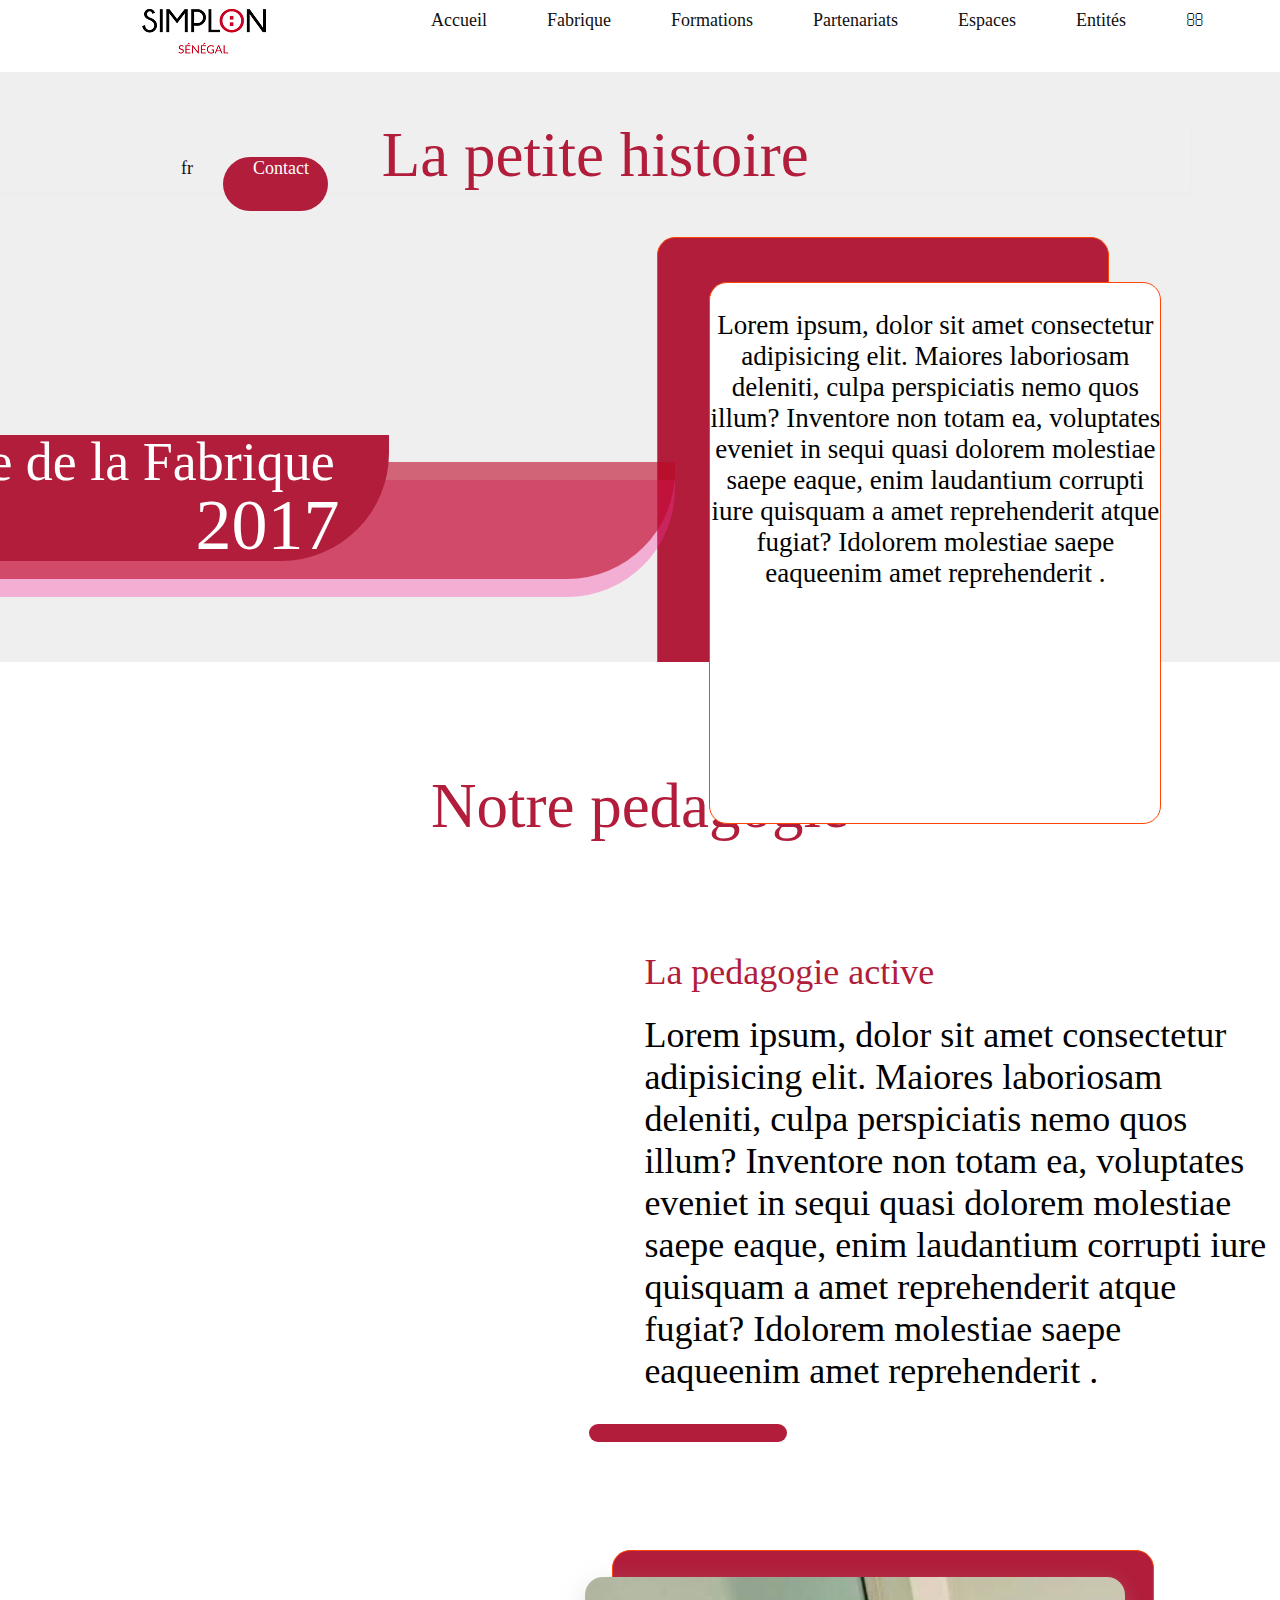
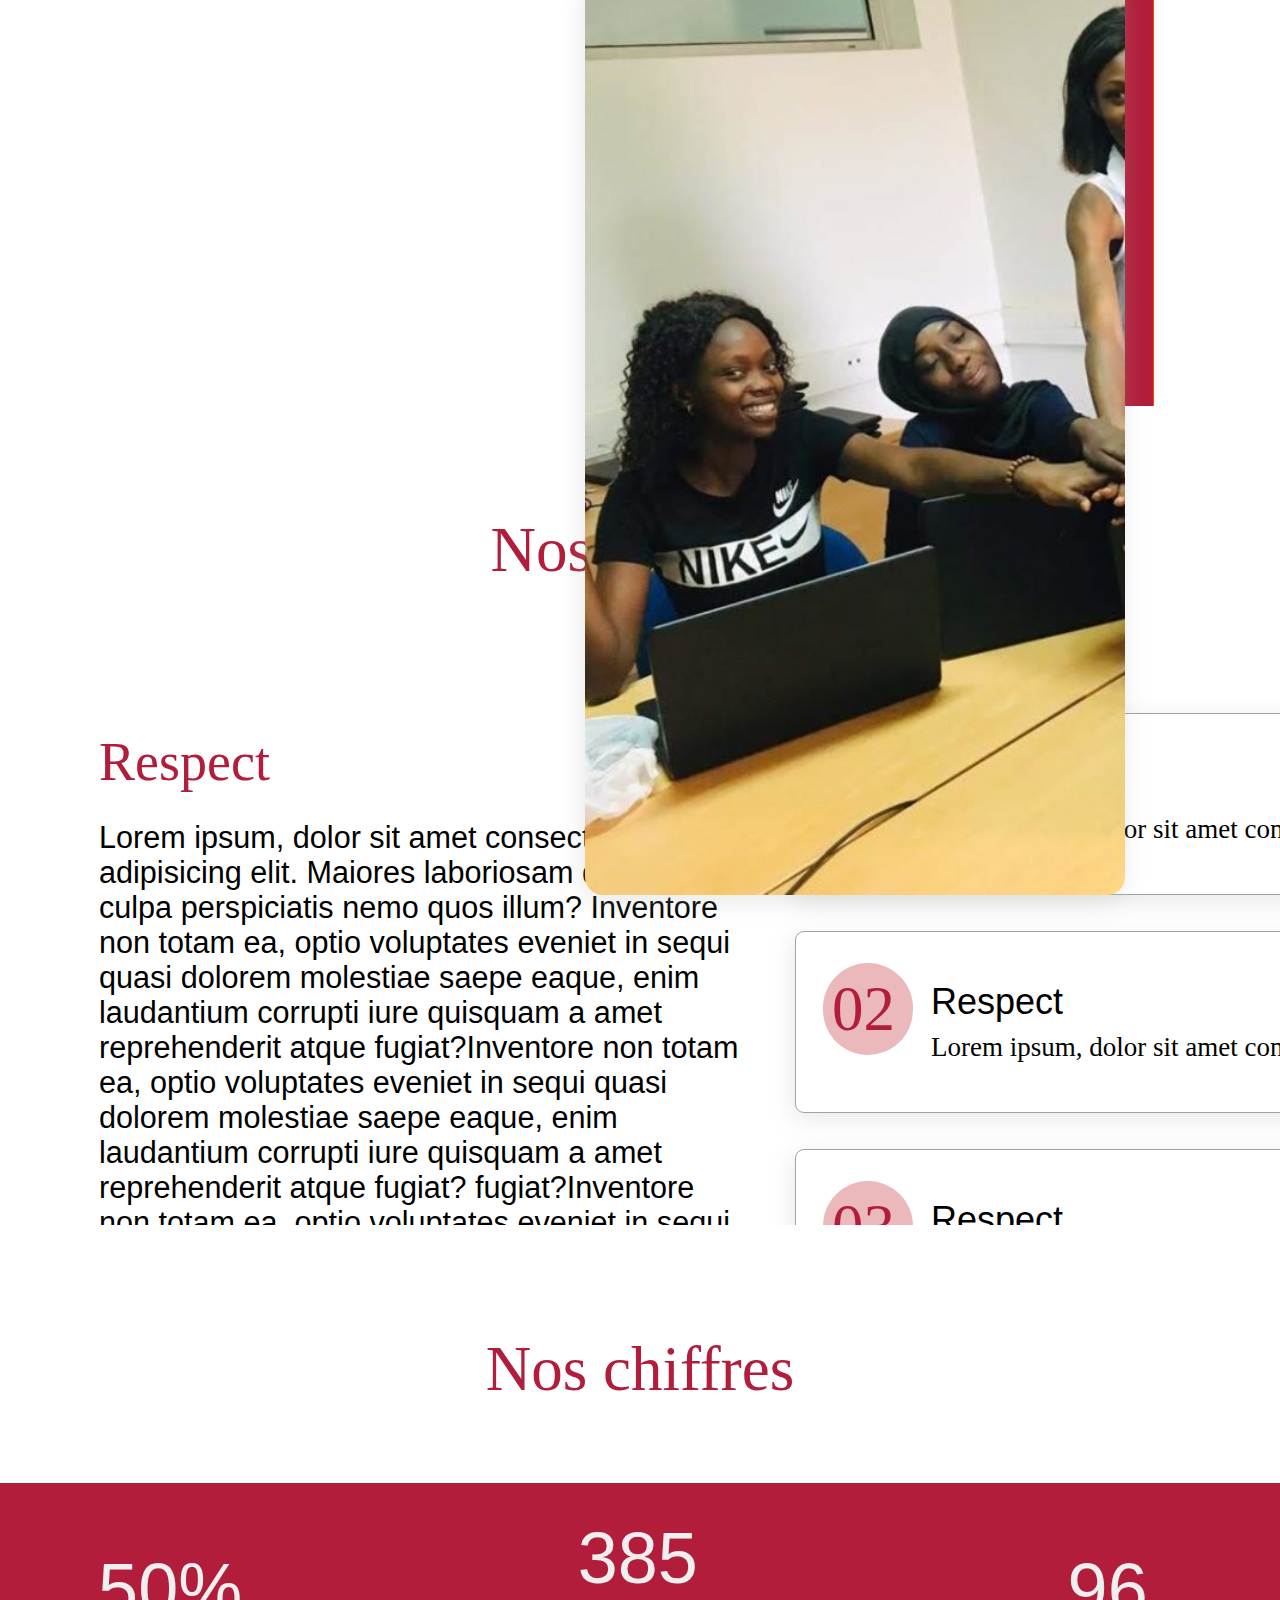
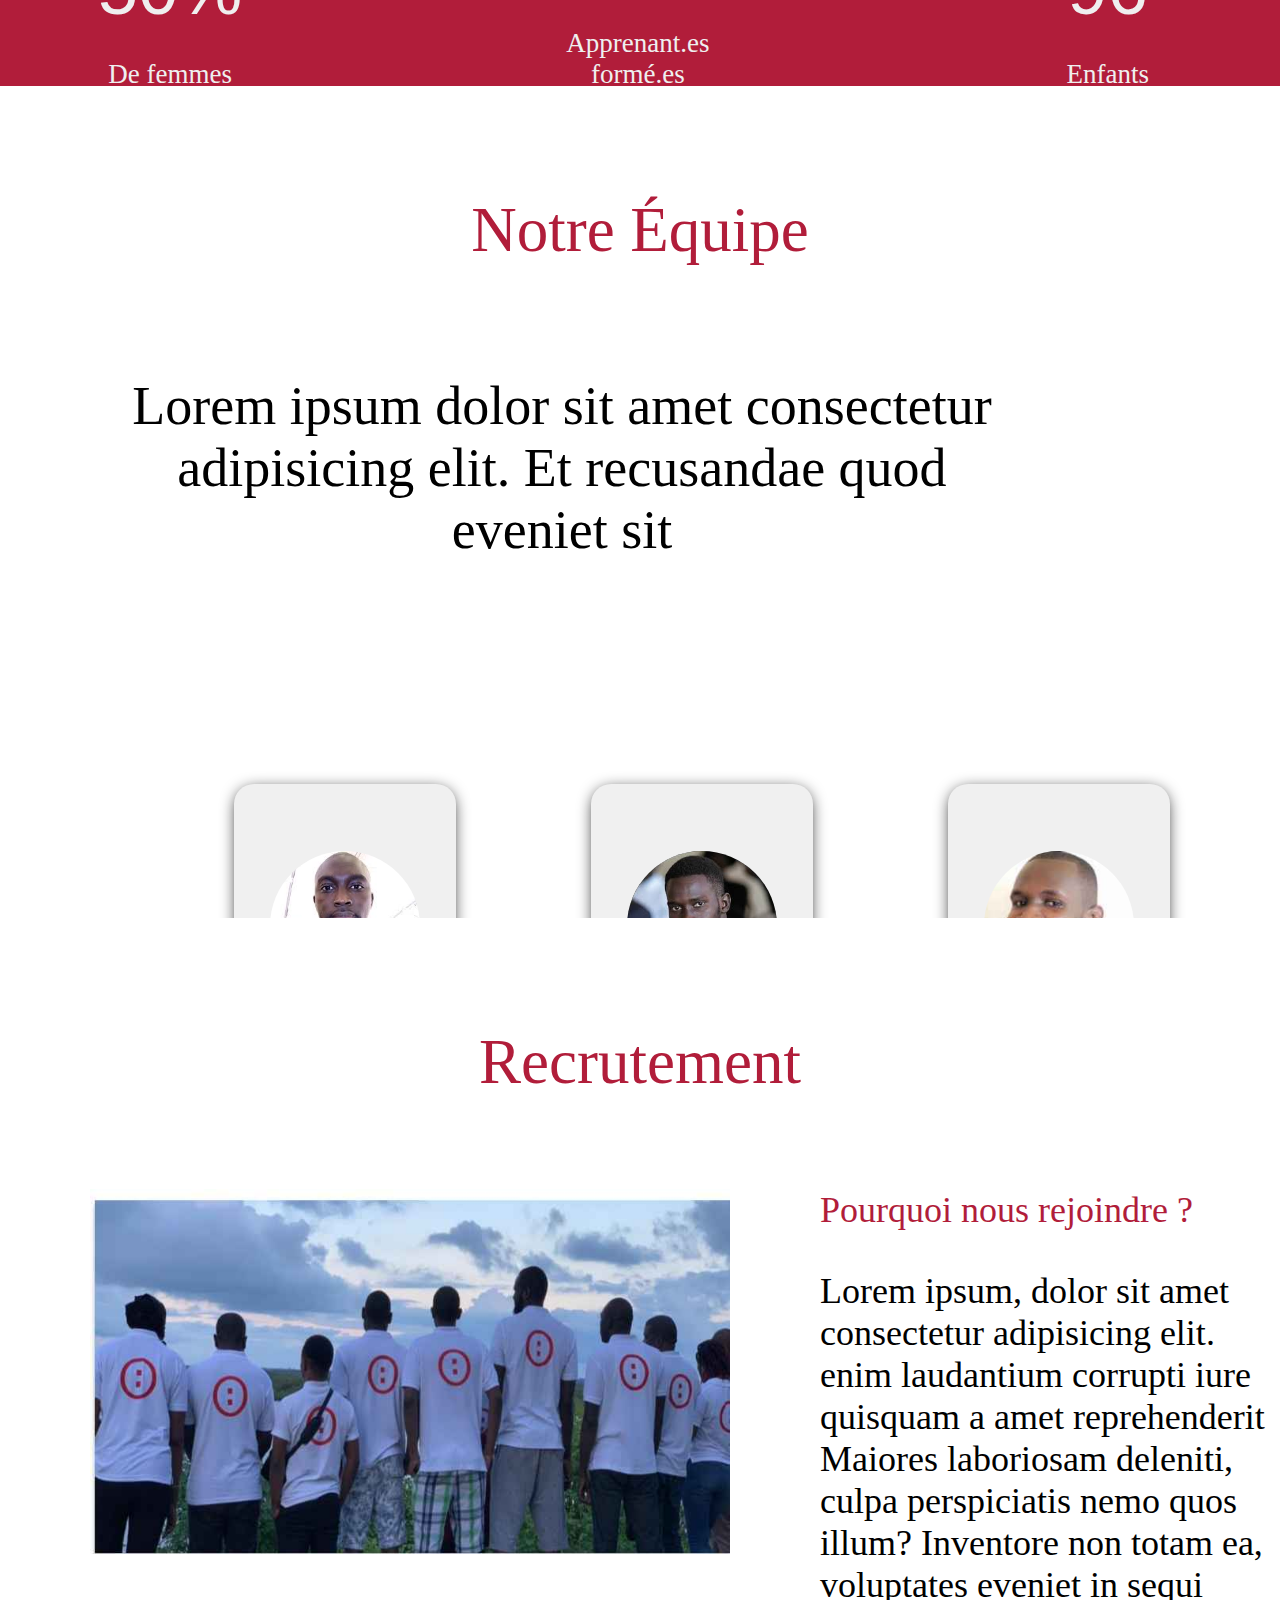
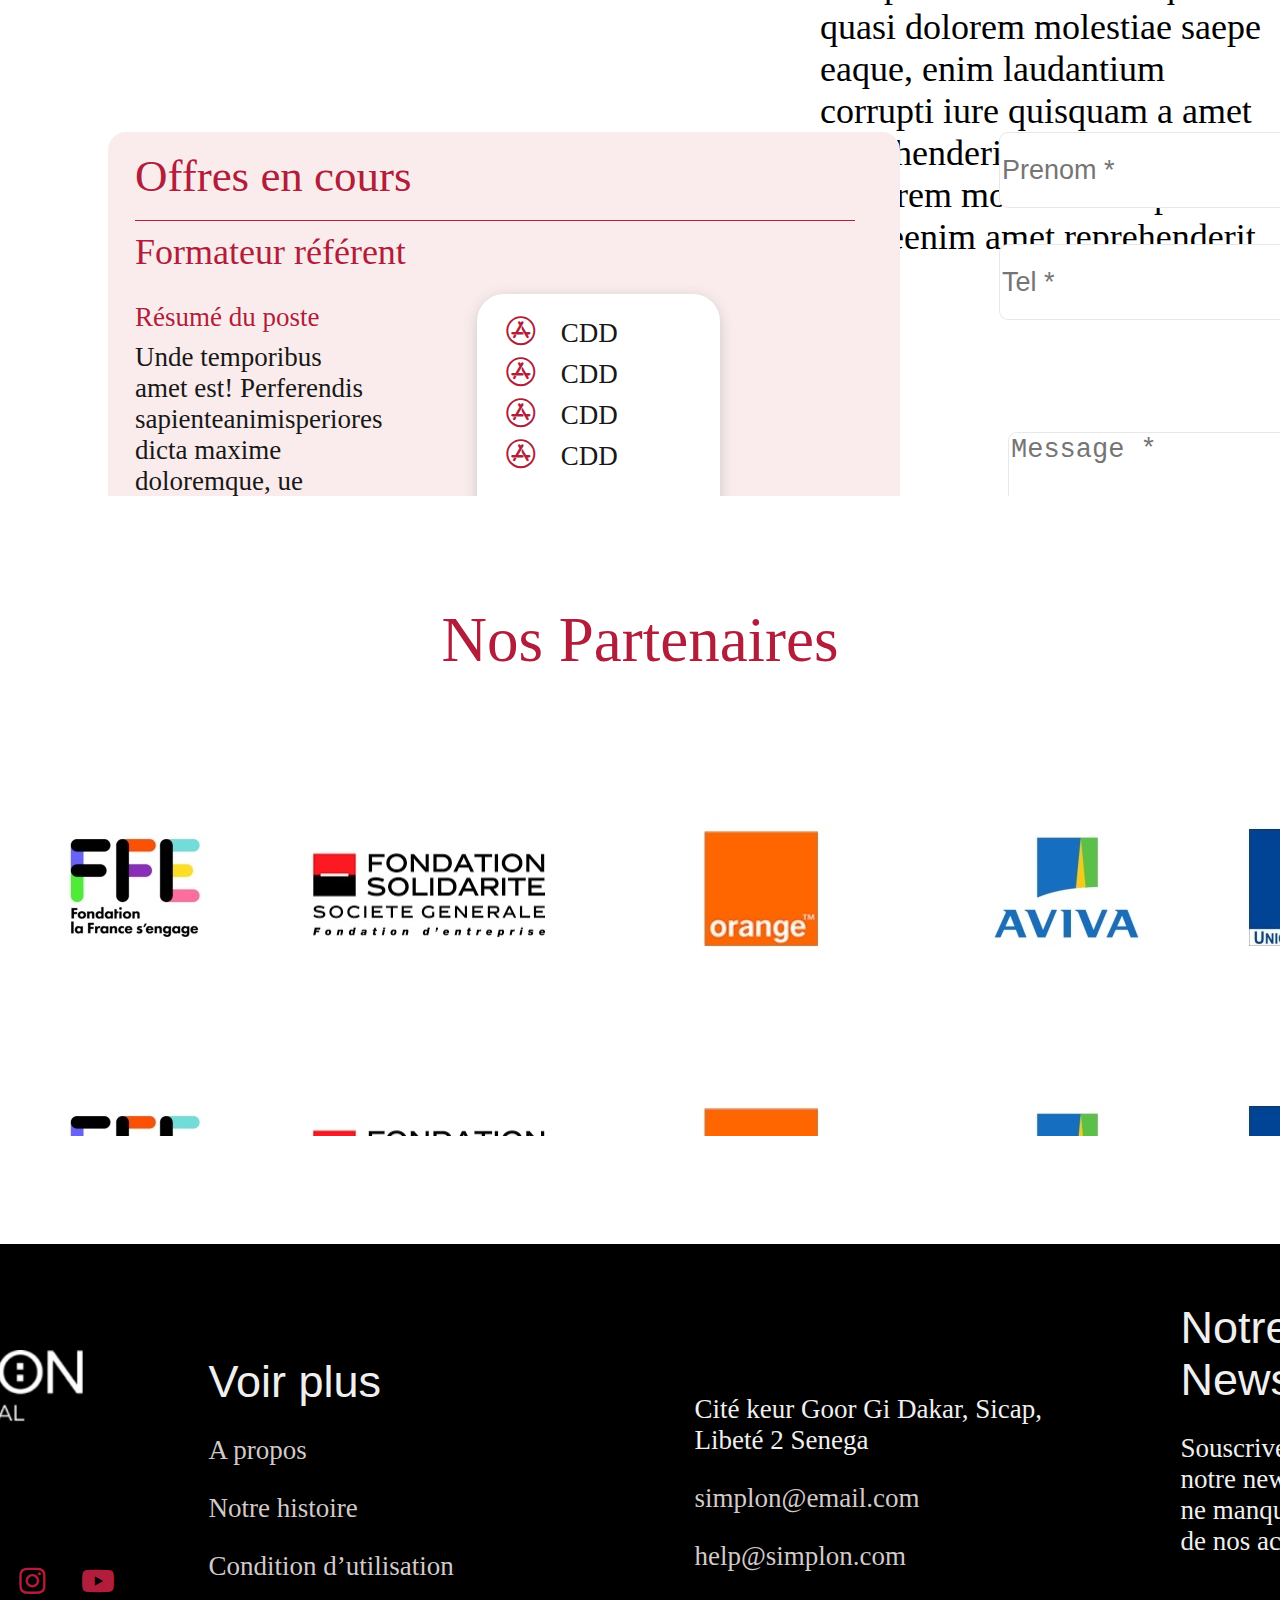
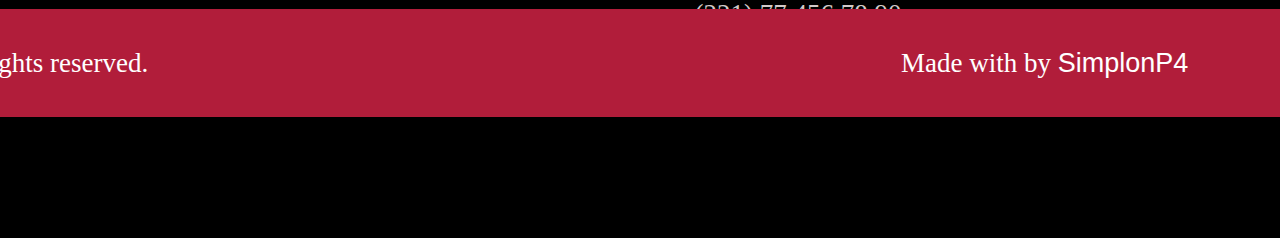
==== commit 8e828254: "seconde" ====
--- a/index.html
+++ b/index.html
@@ -4,6 +4,8 @@
     <meta charset="UTF-8">
     <meta name="viewport" content="width=device-width, initial-scale=1.0">
     <title>Simplon Sénégal</title>
+    <link rel="stylesheet" href="https://cdnjs.cloudflare.com/ajax/libs/font-awesome/5.15.4/css/all.min.css" />
+
 
     <!-- <link rel="stylesheet" href="public/css/test.css"> -->
     <link rel="stylesheet" href="public/css/style.css">
@@ -40,7 +42,7 @@
                             <a href="#">Entités </a>
                         </li>
                         <li class="menu-item ">
-                            <a href="#">icon </a>
+                            <a href="#"> <i class="fab fa-search"></i> </a>
                         </li>
                      
                     </ul>
@@ -76,9 +78,9 @@
                         
                         <div  class="fab-text-bg">
                             <p>
-                                <span>''</span> Lorem ipsum, dolor sit amet consectetur adipisicing elit. Maiores laboriosam deleniti, culpa perspiciatis nemo quos illum? Inventore non totam ea,  voluptates eveniet in sequi quasi dolorem molestiae saepe eaque, enim laudantium corrupti iure quisquam a amet reprehenderit atque fugiat? Idolorem molestiae saepe eaqueenim amet reprehenderit . 
+                                 Lorem ipsum, dolor sit amet consectetur adipisicing elit. Maiores laboriosam deleniti, culpa perspiciatis nemo quos illum? Inventore non totam ea,  voluptates eveniet in sequi quasi dolorem molestiae saepe eaque, enim laudantium corrupti iure quisquam a amet reprehenderit atque fugiat? Idolorem molestiae saepe eaqueenim amet reprehenderit . 
                             </p>
-                            <span>''</span>
+                          
                             
                         </div>
                         
@@ -206,7 +208,10 @@
                                     fugiat?Inventore non totam ea, optio voluptates 
                                     eveniet in sequi quasi dolorem molestiae saepe 
                                     eaque, enim laudantium corrupti iure quisquam a 
-                                    amet reprehenderit atque fugiat?
+                                    amet reprehenderit atque fugiat?   fugiat?Inventore non totam ea, optio voluptates 
+                                    eveniet in sequi quasi dolorem molestiae saepe 
+                                    eaque, enim laudantium corrupti iure quisquam a 
+                                    amet reprehenderit atque fugiat? 
                                 </p>
                                 <div class="btn">
                                     <a href="">voir plus</a>
@@ -277,17 +282,21 @@
                         <div class="blog">
                             <div class="static">
                                 <span>50% </span>
-                                <p>gdjscja, jslkckkahjmnc cjcjw dwjdnjd djdkqdujdh</p>
-
-                            </div>
-                            <div class="static">
-                                <span>50% </span>
-                                <p>gdjscja, jslkckkahjmnc cjcjw dwjdnjd djdkqdujdh</p>
-
-                            </div>
-                            <div class="static">
-                                <span>50% </span>
-                                <p>gdjscja, jslkckkahjmnc cjcjw dwjdnjd djdkqdujdh</p>
+                                <p>De femmes dans les 
+                                    formations</p>
+
+                            </div>
+                            <div class="static">
+                                <span>385 </span>
+                                <p>Apprenant.es formé.es 
+                                    depuis l’ouverture dans le 
+                                    pays</p>
+
+                            </div>
+                            <div class="static">
+                                <span>96 </span>
+                                <p>Enfants sensibilisé.e.s au 
+                                    numérique</p>
 
                             </div>
                         </div>
@@ -300,22 +309,281 @@
             <section class="equipe" id="equipe">
                 <div class="container">
                     <div class="row">
-                        <h1></h1>
-                        
-                    </div>
-                </div>
-        
-        
-            </section>
+                        <h1>Notre Équipe</h1>
+                        <p>Lorem ipsum dolor sit amet consectetur adipisicing elit. Et 
+                            recusandae quod eveniet sit</p>
+                        
+                    </div>
+                    <div class="equipe-box">
+                        <div class="box">
+                            <div class="card">
+                                <div class="card-img">
+                                    <img src="public/img/equipe/seck.jpeg" alt=""/>
+                                </div>
+                                <h1>Ngoor SECK</h1>
+                                <h2>Formateur</h2>
+                                <h3>Fermentum massa justo sit
+                                    amet risus morbi leo..</h3>
+                                <ul>
+                                    <li><a href="#"><i class="fab fa-twitter"></i></a></li>
+                                    <li><a href="#"><i class="fab fa-facebook-f"></i></a></li>
+                                    <li><a href="#"><i class="fab fa-linkedin"></i></a></li>
+                                </ul>
+                            </div>
+                        </div>
+                    
+                        <div class="box">
+                            <div class="card">
+                                <div class="card-img">
+                                    <img src="public/img/equipe/kane.jpeg" alt=""/>
+                                </div>
+                                <h1>Samba KANE
+                                </h1>
+                                <h2>Coach</h2>
+                                <h3>Fermentum massa justo sit
+                                    amet risus morbi leo..</h3>
+                                <ul>
+                                    <li><a href="#"><i class="fab fa-twitter"></i></a></li>
+                                    <li><a href="#"><i class="fab fa-facebook-f"></i></a></li>
+                                    <li><a href="#"><i class="fab fa-linkedin"></i></a></li>
+                                </ul>
+                            </div>
+                            
+                        </div> 
+                        <div class="box">
+                            <div class="card">
+                                <div class="card-img">
+                                    <img src="public/img/equipe/sediou.jpeg" alt=""/>
+                                </div>
+                                <h1>Seckou SANÉ                                </h1>
+                                <h2>Formateur</h2>
+                                <h3>Fermentum massa justo sit
+                                    amet risus morbi leo..</h3>
+                                <ul>
+                                    <li><a href="#"><i class="fab fa-twitter"></i></a></li>
+                                    <li><a href="#"><i class="fab fa-facebook-f"></i></a></li>
+                                    <li><a href="#"><i class="fab fa-linkedin"></i></a></li>
+                                </ul>
+                            </div>
+                        </div>
+                        <div class="tre-bottom">
+                            <div class="border-btm"></div>
+                            <div class="border-btm"></div>
+                            <div class="border-btm"></div>
+                        
+                        </div>  
+                    </div> 
+                   
+
+               
+                </div>
+                             
+
+        
+        
+            </section>
+            <section class="recrument" id="recrument">
+                <div class="container">
+                    <div class="row">
+                        <h1>Recrutement</h1>
+                        <div class="rec">
+                            <img width="640" height="365" src="public/img/téléchargement.jpeg"/>                           
+                            <div rec-text> 
+                                <h2>Pourquoi nous rejoindre ?</h2>
+                                <p> Lorem ipsum, dolor sit amet consectetur adipisicing elit. enim laudantium corrupti iure quisquam a amet reprehenderit  Maiores laboriosam deleniti, culpa perspiciatis nemo quos illum? Inventore non totam ea, voluptates eveniet in sequi quasi dolorem molestiae saepe eaque, enim laudantium corrupti iure quisquam a amet reprehenderit atque fugiat? Idolorem molestiae saepe eaqueenim amet reprehenderit .</p>
+                            </div>                        
+                        </div>
+                        <div class="rec">
+                            <div class="offres" >
+                                <h1>Offres en cours</h1>
+                                <h2>Formateur référent</h2>
+                                <h3><span>Résumé du poste
+                                </span><br>
+                                    Unde temporibus amet est! Perferendis sapienteanimisperiores dicta maxime doloremque, ue pienteautofficia
+                                </h3>
+                                <div class="box">
+                                    <ul>
+                                        <li>
+                                            <i class="fab fa-app-store"></i>
+                                            <span>CDD</span>
+                                        </li>
+                                    </ul>
+                                    <ul>
+                                        <li>
+                                            <i class="fab fa-app-store"></i>
+                                            <span>CDD</span>
+                                        </li>
+                                    </ul>
+                                    <ul>
+                                        <li>
+                                            <i class="fab fa-app-store"></i>
+                                            <span>CDD</span>
+                                        </li>
+                                    </ul>
+                                    <ul>
+                                        <li>
+                                            <i class="fab fa-app-store"></i>
+                                            <span>CDD                                           </span>
+                                        </li>
+                                    </ul>
+                                </div>
+                                <div class="btn">
+                                    <a href="">Postuler</a>
+                                </div>
+                                <div class="format-ref">
+                                    <h1>Formateur référent 
+                                    </h1>  
+                                    <li>
+                                        <i class="fab fa-google-plus-square"></i>
+                                    </li>                              
+                                </div>
+                                <div class="format-ref">
+                                    <h1>Formateur référent 
+                                    </h1>  
+                                    <li>
+                                        <i class="fab fa-google-plus-square"></i>
+                                    </li>                              
+                                </div>
+                                <div class="a-plus">
+                                    <a href="">Afficher plus</a>
+                                    <i class="fab fa-app-store"></i>
+                                </div>
+                                
+
+                            </div>
+                            <div class="rec-input" >
+                                <form action="">
+                                    <div class="input">
+                                        <input type="text" placeholder="Prenom *">
+                                        <input type="text" placeholder="Nom *">
+                                    </div>
+                                    <div class="input">
+                                        <input type="text" placeholder="Tel *">
+                                        <input type="text" placeholder="Email *">
+                                    </div>
+                                    <div class="input">
+                                        <input style="border: 1px solid rgba(255, 0, 0, 0);" type="hiddet" placeholder="">
+                                        <input type="file" placeholder="">
+
+                                    </div>
+                                    <div class="input">
+                                        <textarea  placeholder="Message *" rows="9" cols="51"></textarea>
+                                    </div>
+                                    <div class="input">
+                                        <input type="checkbox" name="" id=""><span>I agree to terms et policy</span>
+                                    </div>
+                                        <button>Rejoindre</button>
+                                        
+                                </form>   
+                                <span style=" position: relative; right: 34vh; color: rgb(154, 154, 154);">* These fields are required</span>                      
+                            </div>  
+                                                  
+                        </div>
+
+                        <div class="border-btm"></div>
+                       
+                        
+
+                    </div>
+                </div>
+            </section>
+            <section class="partenair" id="partenair">
+                <div class="container">
+                    <div class="row">
+                        <h1>Nos Partenaires </h1>
+                        <div class="blog">
+                           
+                        </div>
+                        
+                    </div>
+                </div>
+        
+        
+            </section>
+            <section class="fout" id="fout">
+                <div class="container">
+                    <div class="row">
+                        <div class="blog">
+                            <div class="static">
+                                <span><img src="public/img/logo-simplon-white.png" alt=""> </span>
+                                <p><ul>
+                                    <li><a href="#"><i class="fab fa-twitter"></i></a></li>
+                                    <li><a href="#"><i class="fab fa-facebook-f"></i></a></li>
+                                    <li><a href="#"><i class="fab fa-instagram"></i></a></li>
+                                    <li><a href="#"><i class="fab fa-youtube"></i></a></li>
+                                </ul></p>
+
+                            </div>
+                            <div class="static">
+                                <span>Voir plus
+                                </span>
+                                <p>
+                                    <a href="#">A propos</a>
+                                    <a href="#">Notre histoire</a>
+                                    <a href="#">Condition d’utilisation</a>
+                                    <a href="#">Politique de confidentialité</a>
+                                    <a href="#">FAQ</a>
+                                </p>
+
+                            </div>
+                            <div class="static">
+                                <p>Cité keur Goor Gi
+
+                                    Dakar, Sicap, Libeté 2 
+                                    
+                                    Senega</p>
+                                    <p><a href="mailto:simplon@email.com">simplon@email.com</a></p>
+                                    <p><a href="mailto:help@simplon.com">help@simplon.com</a></p>
+                                    <p><a href="tel:221774567890">(221) 77 456 78 90</a></p>
+                                    <p><a href="tel:221774567890">(221) 77 654 32 10</a></p>
+
+                            </div>
+                            <div class="static">
+                                <span>Notre Newsletter
+                                </span>
+                                <p>Souscrivez-vous à notre 
+                                    newsletter pour ne manquer 
+                                    aucune de nos activités</p>
+                                    <p class="newslet"><input type="email" placeholder="Email"><button>Joindre</button></p>
+
+                            </div>
+                        </div>
+                        
+                    </div>
+                </div>
+        
+        
+            </section>
+            <footer><div class="container">
+                <div class="row">
+                    <div class="blog">
+                        <div class="static">
+                           
+                       
+                            <p>
+                                <a href="#">© 2021 Simplon. All rights reserved.</a>
+                                
+                            </p>
+        
+                        </div>
+                        <div class="static">
+                            <p><a class="a" href="#">Made with by <span>SimplonP4</span></a></p>
+                       
+                        </div>
+                    
+                    </div>
+                </div>
+            </footer>
          
 
         </main>
+        
 
 
 
      </div>
 
-   
+     
 
 </body>
 </html>--- a/public/css/style.css
+++ b/public/css/style.css
@@ -1,8 +1,8 @@
 
 :root {
-    --primary-color: #C3323A;
+    --primary-color: #b11d3a;
     --primary-color2: #262626;
-    --primary-color3: #FCF3F3;
+    --primary-color3: #ffffff;
     --primary-bg: #efefef;
     --primary-color5: #FFDCDE;
     --primary-color6: #181818;
@@ -73,6 +73,28 @@
     background-color: #fff;
 
 }
+.btn{
+    justify-content: center;
+    align-items: center;
+    height: 6vh;
+    width: 20vh;
+    text-align: center;
+    position: absolute  ;
+    background: var(--primary-color);
+    border-radius: 8vh;
+    color: #efefef;
+    font-family: Verdana, Geneva, Tahoma, sans-serif;
+  
+}
+.btn a{
+    justify-content: center;
+    align-items: center;
+    text-decoration: none;
+    color: #efefef;
+    font-size: 3vh;
+    font-family: Verdana, Geneva, Tahoma, sans-serif;
+  
+}
 
 #site-header {
     position: relative;
@@ -212,17 +234,17 @@
    
    }
 #histoir .row .fab{
- align-items: center;
- float: left ;
- background: var(--primary-color);
- color: #fff;
- font-size: 6vh;
- width: 75vh;
- border-bottom-right-radius :12vh ;
- margin:  25vh 0;
- box-shadow: #C3323A   ;
- z-index: 11;
- position: absolute;
+    align-items: center;
+    float: left ;
+    background: var(--primary-color);
+    color: #fff;
+    font-size: 6vh;
+    width: 76vh;
+    border-bottom-right-radius :12vh ;
+    margin:  27vh -98.9vh;
+    box-shadow: #C3323A   ;
+    z-index: 11;
+    position: absolute;
 
 }
 #histoir .row .fab-shadow{
@@ -277,14 +299,27 @@
     justify-content: center;
     align-items: center;
     display: block;
-    margin: 7vh 14vh;
+    margin: 5vh 9vh;
     z-index: 10;
-        animation-timing-function: cubic-bezier(1.215, 1.61, 2.355, 1);
-        transform: translate3d(10, 10, 10)
-
+   
  
 
    }
+   
+@keyframes move2 {
+    0% {
+        -webkit-transform: rotate( 11deg) translate(12px, 12px);
+        transform: rotate( 11deg) translate(12px, 12px)
+    }
+    50% {
+        -webkit-transform: rotate( -11deg) translate(-12px, -12px);
+        transform: rotate( -11deg) translate(-12px, -12px)
+    }
+    100% {
+        -webkit-transform: rotate( 11deg) translate(12px, 12px);
+        transform: rotate( 11deg) translate(12px, 12px)
+    }
+}
 .fab-text-bg p {
    
     
@@ -343,7 +378,7 @@
    
 #pedagogie  {
     position: absolute;
-    background: #faf7f7;
+    background: var(--primary-color3);
     align-items: center;
     margin-top: 20%;
     margin-bottom: 20%;
@@ -351,9 +386,9 @@
    }
 
 #pedagogie .row>.peda{
-display: flex ;
-font-size: 4vh;
-align-content: normal;
+    display: flex ;
+    font-size: 4vh;
+    align-content: normal;
 }
 
 #pedagogie .row h2{
@@ -378,10 +413,6 @@
     position: relative;
     margin: 12vh ;
 }
-
-
-
-
 
 .pedagogie .border-btm{
     position: absolute;
@@ -396,9 +427,6 @@
 }
 
 
-
-
-
 .pedagogie .fab-text {
    
     width: 60vh;
@@ -515,7 +543,7 @@
     align-items: center;
     margin-top:  125%;
     position: absolute;
-    background: #faf7f7;
+    background: var(--primary-color3);
     width: 100%;
     height: 138vh;
 
@@ -527,7 +555,7 @@
     font-family: 'Franklin Gothic Medium', 'Arial Narrow';
     color: var(--primary-color);
     position: absolute;
-    padding: 12vh 0;
+    padding: 17vh 0;
 
 }
 
@@ -585,7 +613,7 @@
     font-family: Verdana, Geneva, Tahoma, sans-serif;
    }
 
-   #valeurs .val-resp h2{
+#valeurs .val-resp h2{
     font-size: 6vh;
     text-align: left;
     margin:  52vh 0;
@@ -698,9 +726,9 @@
 #chiffres {
 
     align-items: center;
-    margin-top:  192%;
-    position: absolute;
-    background: #faf7f7;
+    margin-top:  189%;
+    position: absolute;
+    background: var(--primary-color3);
     width: 100%;
     height: 130vh;
     }
@@ -709,13 +737,15 @@
 #chiffres .blog {
 
     align-items: center;
-    margin-top:  2%;
-    position: absolute;
+    justify-content: center;
+    margin-top:  6%;
+    position: relative;
     background:var(--primary-color);
     width: 100%;
-    height:  30vh;
+    height:  40vh;
     display: flex;
-    margin: 6vh;
+    margin-right: 23vh;
+
     }
 
 #chiffres .blog  .static{
@@ -723,8 +753,749 @@
     align-items: center;
     text-align: center;
     margin-top:  2%;
-    position: absolute;
-    background:var(--primary-color);
+    position:relative;
     display: block;
-    margin: 6vh;
-    }+    margin: 18vh;
+    font-size: 8vh;
+    color: #efefef;
+
+    }
+    
+#chiffres .blog  .static span{
+    font-family: Impact, Haettenschweiler, 'Arial Narrow Bold', sans-serif;
+    }   
+
+#chiffres .blog  .static p{
+
+    font-size: 3vh;
+
+    }
+
+#equipe {
+
+    align-items: center;
+    position: absolute;
+    background: var(--primary-color3);
+    width: 100%;
+    height: 140vh;
+    margin-top:  225%;
+    }
+    
+#equipe p{
+
+    align-items: center;
+    background: var(--primary-color3);
+    font-size: 6vh;
+    width: 70%;
+    text-align: center;
+    float: center;
+    position: relative;
+    margin: 12vh 30vh;
+    float: right;
+
+ }
+
+ #equipe .equipe-box {
+  display: flex;
+  width: 87%;
+  align-items: center;
+  justify-content: center;
+  text-emphasis: none;
+  margin: 0 16vh;
+  position: relative;
+  left: 11vh;
+  top: 39vh;
+
+
+}
+ #equipe .box {
+    background-color: #f0f0f0;
+    width: 420px;
+    height: 472px;
+    position: relative;
+    box-shadow:0px 3px 16px -3px #111 ;
+    border-radius:20px;
+    transform: translate(-50%, -50%);
+    margin-left: 15vh;
+
+}
+ .equipe .card {
+    text-align: center;
+    padding: 40px 0;
+    height: 0%;
+    margin:3vh 4vh ;
+
+}
+.equipe .card-img {
+    width: 150px;
+    height: 150px;
+    border-radius: 50%;
+}
+.equipe .card-img img {
+    width: 100%;
+    height: 100%;
+    border-radius: 50%;
+    object-fit: cover;
+    border: 5px solid var(--mainColor);
+}
+.equipe .card h1 {
+    color: #000000;
+    font-weight: bold;
+    margin: 5px 0;
+    font-size: 4vh;
+    text-align: left;
+}
+.equipe .card h2 {
+    color: var(--primary-color);
+    font-weight: bold;
+    margin: 15px 0;
+    font-size: 3vh;
+    text-align: left;
+
+
+}
+
+.equipe .card h3 {
+    color: #868484;
+    font-weight: bold;
+    margin: 15px 0;
+    text-align: left;
+    font-size: 3vh;
+
+}
+
+.equipe .card ul {
+    width: 60%;
+    margin: 4vh -8vh;
+    display: flex;
+    justify-content: space-around;
+}
+.equipe .card ul li {
+    padding: 20px 0;
+    list-style: none
+
+}
+.equipe .card ul li a {
+    color: var(--primary-color);
+}
+
+.equipe .card ul li a i {
+    font-size: 30px;
+}
+
+
+  
+#recrument  {
+    position: absolute;
+    background: var(--primary-color3);
+    align-items: center;
+    margin-top: 290%;
+    margin-bottom: 20%;
+
+   }
+
+#recrument .row>.rec{
+    display: flex ;
+    font-size: 4vh;
+    align-content: normal;
+}
+
+#recrument .row h2{
+    font-size: 4vh;
+    font-family: 'Franklin Gothic Medium', 'Arial Narrow';
+    color: var(--primary-color);
+    position: absolute;
+    padding: 10vh 0;
+
+}
+.recrument .rec-text {
+   
+ 
+    position: relative;
+    top: 5vh;
+   }
+   
+.recrument .rec  p {
+   
+    text-align: left;
+    justify-content: center;
+    align-items: center;
+    font-size: 4vh; 
+    position: relative;
+    top: 15vh;
+   }
+
+.recrument .rec img{
+    position: relative;
+    margin: 10vh ;
+}
+
+ .tre-bottom{
+    position: relative;
+
+    background-color: var(--primary-color);
+    border-radius: 12vh;
+    display: flex;
+ 
+   
+}
+
+.tre-bottom .border-btm{
+    position: relative;
+    width: 2vh;
+    height: 2vh;
+    background-color: var(--primary-color);
+    margin:  1vh ;
+    border-radius: 12vh;
+ 
+   
+}
+.recrument .border-btm{
+    position: relative;
+    width: 3vh;
+    height: 2vh;
+    background-color: var(--primary-color);
+    margin: 4vh ;
+    border-radius: 12vh;
+ 
+   
+}
+
+
+.recrument .offres{
+    position: relative;
+    width: 50vh;
+    height: 100vh;
+    background: #faecec;
+    margin: 12vh;
+    padding:0 19vh;   
+    border-radius: 2vh;
+    bottom: 15vh;
+    color: #181818;
+ 
+}
+
+
+.recrument .offres h1{
+    position: relative;
+    width:80vh;
+    font-size: 5vh;
+    padding:2vh 0 ;
+    text-align: left;
+    right: 16vh;
+    border-bottom: 1px solid #b11d3a;   
+}
+
+
+.recrument .rec .offres h2{
+    position: relative;
+    width:80vh;
+    font-size: 4vh;
+    padding:0 ;
+    text-align: left;
+    right: 5vh;
+    top: 1vh;
+    color: #181818; 
+ 
+   
+}
+.recrument .rec .offres h3{
+    position: relative;
+    width:27vh;
+    font-size: 3vh;
+    padding:0 ;
+    text-align: left;
+    right: 16vh;
+    top: 10vh;
+    color: #181818; 
+ 
+   
+}
+.recrument .rec .offres h3 span{
+    position: relative;
+    width:30vh;
+    font-size: 3vh;
+    padding:0 ;
+    text-align: left;
+    color: var(--primary-color); 
+    bottom: 1vh;
+ 
+   
+}
+
+.recrument .box  {
+    width: 27vh;
+    height: 27vh;
+    margin: -16vh 22vh;
+    display: block;
+    background: white;
+    justify-content: space-around;
+    box-shadow:0px 3px 16px -3px #b7b7b7 ;
+    border-radius: 3vh;
+
+}
+
+.recrument .box ul {
+    width: 42vh;
+    margin:  0 ;
+    display: flex;
+    justify-content: space-around;
+    text-align: right;
+    position: relative;
+    right: 5vh;
+    top: 2vh;
+    font-size: 3vh;
+}
+.recrument .box ul li {
+    padding: 4px 0;
+    list-style: none;
+    position: relative;
+    right: 11vh;
+
+}
+.recrument .box ul li a {
+    color: var(--primary-color);
+}
+
+.recrument .box ul li  i {
+    font-size: 30px;
+    margin-right:2vh;
+    color: var(--primary-color);
+
+
+}
+
+.recrument .box ul li  span {
+    text-align: right;
+
+
+}
+
+.recrument .btn{
+
+  
+    position: relative  ;
+    margin: 21vh 10vh  ;
+   
+  
+}
+.recrument .offres .format-ref {
+    position: relative;
+    display: flex;
+    border-bottom: 1px solid #b11d3a;   
+    border-top: 1px solid #b11d3a;  
+    width:80vh;
+    right: 16vh;
+    bottom: 17vh;
+
+
+}
+.recrument .offres .format-ref h1{
+    position: relative;
+    font-size: 4vh;
+    padding:2vh 0 ;
+    text-align: left;
+    border-bottom: 1px solid #b11d3b00;   
+    position: relative;
+    left: 2vh;
+    color: #111;
+
+}
+
+
+
+.recrument .offres .format-ref li{
+   list-style: none;
+   margin: 3vh 0;
+   color: #b11d3a;
+}
+
+.recrument .offres .a-plus {
+    display: flex;
+    padding:2vh 0 ;
+  
+    position: relative;
+    bottom: 3vh;
+    left:17vh ;
+    color: #111;
+
+}
+
+.recrument .offres .a-plus a{
+    position: relative;
+    font-size: 3vh;
+    padding:2vh 0 ;
+    text-align: right;
+    border-bottom: 1px solid #b11d3b00;   
+    position: relative;
+    bottom: 14vh;
+    left: 29vh;
+    color: #111;
+
+}
+.recrument .rec-input {
+   
+    margin-top: -7vh;
+    position: relative;
+   }
+.recrument .offres .a-plus i{
+    position: relative;
+    font-size: 3vh;
+    padding:2vh 0 ;
+    text-align: right;
+    border-bottom: 1px solid #b11d3b00;   
+    position: relative;
+    bottom: 14vh;
+    left: 29vh;
+    color: #111;
+
+}
+
+.recrument .rec-input .input {
+   
+    display: flex;
+    position: relative;
+    margin: 0;
+   }
+
+.recrument .rec-input input {
+   
+    width: 40vh;
+    height: 8vh;
+    margin:  0 ;
+    display: flex;
+    justify-content: space-around;
+    text-align: left;
+    position: relative;
+    right: 5vh;
+    top: 2vh;
+    font-size: 3vh;
+    position: relative;
+    margin: 2vh 4vh ;
+    border-radius: 1vh;
+    border: 1px solid #00000017;
+    background: var(--primary-color3);
+   }
+.recrument .rec-input textarea {
+       
+    font-size: 3vh;
+    border-radius: 1vh;
+    border: 1px solid #00000017;
+    background: var(--primary-color3);
+   }
+      
+.recrument .rec-input input[type=checkbox]{
+   
+    width: 3vh;
+    height: 8vh;
+    margin:  0 ;
+    display: flex;
+    justify-content: space-around;
+    text-align: left;
+    position: relative;
+    right: 3vh;
+    top: 2vh;
+    font-size: 1vh;
+    position: relative;
+    margin: 2vh 4vh ;
+    border-radius: 1vh;
+    border: 1px solid #00000017;
+    background: var(--primary-color3);
+   }
+    
+.recrument .rec-input span{
+   
+    margin:  0 ;
+    display: flex;
+    justify-content: space-around;
+    text-align: left;
+    position: relative;
+    right: 8vh;
+    top: 4vh;
+    font-size: 3vh;
+    position: relative;
+    margin: 2vh 4vh ;
+   
+   }
+      
+.recrument .rec-input button{
+   
+   
+    font-size: 3vh;
+    position: relative;
+    color: #fff;
+    background-color: var(--primary-color);
+    border: 0;
+    padding: 2.5vh 7vh;
+    border-radius: 7vh;
+    margin-top: 2vh;
+    right: 34vh;
+
+   
+   }
+
+   
+#partenair {
+
+    align-items: center;
+    margin-top:  382%;
+    position: absolute;
+    background: var(--primary-color3);
+    width: 100%;
+    height: 130vh;
+    }
+
+    
+#partenair .blog {
+
+    align-items: center;
+    justify-content: center;
+    margin-top:  6%;
+    position: relative;
+    background:url(../img/espon/main.jpeg);
+    width: 100%;
+    height:  80vh;
+    display: flex;
+    margin-right: 3vh;
+
+    }
+   
+    #fout {
+
+        align-items: center;
+        margin-top:  432%;
+        position: absolute;
+        background: var(--primary-color3);
+        width: 100%;
+        height: 72vh;
+        }
+    
+        
+    #fout .blog {
+    
+        align-items: center;
+        justify-content: center;
+        margin-top:  6%;
+        position: relative;
+        background:black;
+        width: 100%;
+        height:  66vh;
+        display: flex;
+        margin-right: 3vh;
+    
+        }
+    
+    #fout .blog  .static{
+    
+        align-items: center;
+        text-align: left;
+        margin-top:  2%;
+        position:relative;
+        display: block;
+        margin: 7vh;
+        font-size: 5vh;
+        color: #efefef;
+    
+        }
+        
+    #fout .blog  .static span{
+        font-family: Impact, Haettenschweiler, 'Arial Narrow Bold', sans-serif;
+        }   
+    
+    #fout .blog  .static p{
+    
+        font-size: 3vh;
+        display: block;
+        
+    
+        }
+    #fout .blog  .static p a {
+        width: 40vh;
+        margin: 3vh 0;
+        font-size: 3vh;
+        display: block;
+        color: #d2c9c9;
+        text-decoration: none;
+        
+    }
+    #fout .blog  .static .newslet {
+    
+        font-size: 3vh;
+        margin-top: 8vh ;
+        
+    
+        }
+
+    #fout .blog  .static .newslet p{
+    
+        font-size: 3vh;
+        display: flex;
+       
+        
+    
+}
+    #fout .blog  .static p input{
+    
+        font-size: 3vh;
+        display: flex;
+        width: 26vh;
+        height: 6vh;
+        border-top-left-radius:1vh ;
+        border-bottom-left-radius:1vh ;
+        
+        
+    
+        }
+
+
+    #fout .blog  .static p button{
+    
+        font-size: 3vh;
+        display: block;
+        width: 12vh;
+        height: 7vh;
+        border-top-right-radius:1vh ;
+        border-bottom-right-radius:1vh ;
+        background:var(--primary-color);
+        color: #fff;
+        position: relative;
+        left: 27vh ;
+        bottom: 6.8vh;
+
+        
+    
+        }
+
+    #fout .blog  .static img{
+    
+        font-size: 3vh;
+        display: block;
+        width: 25vh;
+        position: relative;
+        bottom: 6.8vh;
+
+        
+    
+        }
+.fout ul {
+    width: 60%;
+    margin: 1vh -4vh;
+    display: flex;
+    justify-content: space-around;
+}
+.fout ul li {
+    padding: 40px 0;
+    list-style: none
+
+}
+.fout ul li a {
+    color: var(--primary-color);
+    margin-left: 4vh;
+}
+
+.fout ul li a i {
+    font-size: 30px;
+   
+
+}
+
+  
+#partenair {
+
+    align-items: center;
+    margin-top:  382%;
+    position: absolute;
+    background: var(--primary-color3);
+    width: 100%;
+    height: 130vh;
+    }
+
+    
+#partenair .blog {
+
+    align-items: center;
+    justify-content: center;
+    margin-top:  6%;
+    position: relative;
+    background:url(../img/espon/main.jpeg);
+    width: 100%;
+    height:  80vh;
+    display: flex;
+    margin-right: 3vh;
+
+    }
+   
+    footer {
+
+        align-items: center;
+        margin-top:  463%;
+        position: absolute;
+        width: 100%;
+        }
+    
+        
+    footer .blog {
+    
+        align-items: center;
+        justify-content: center;
+        margin-top:  6%;
+        position: relative;
+        background:var(--primary-color);
+        width: 100%;
+        height:  12vh;
+        display: flex;
+        margin-right: 8vh;
+    
+        }
+    
+    footer .blog  .static{
+    
+        align-items: center;
+        text-align: left;
+        margin-top:  2%;
+        position:relative;
+        display: block;
+        margin: 29vh;
+        font-size: 5vh;
+        width: 100%;
+        color: #efefef;
+    
+        }
+        
+    footer .blog  .static span{
+        font-family: Impact, Haettenschweiler, 'Arial Narrow Bold', sans-serif;
+        }   
+    
+    footer .blog  .static p{
+    
+        font-size: 3vh;
+        display: block;
+        width: 10%;
+
+        
+    
+        }
+    footer .blog  .static p a {
+        width: 70vh;
+        font-size: 3vh;
+        display: block;
+        color: #ffffff;
+        text-decoration: none;
+        
+    }
+   
+    
+    
+    
+
+
+
+
+
+
+
+
+
+
+   
+    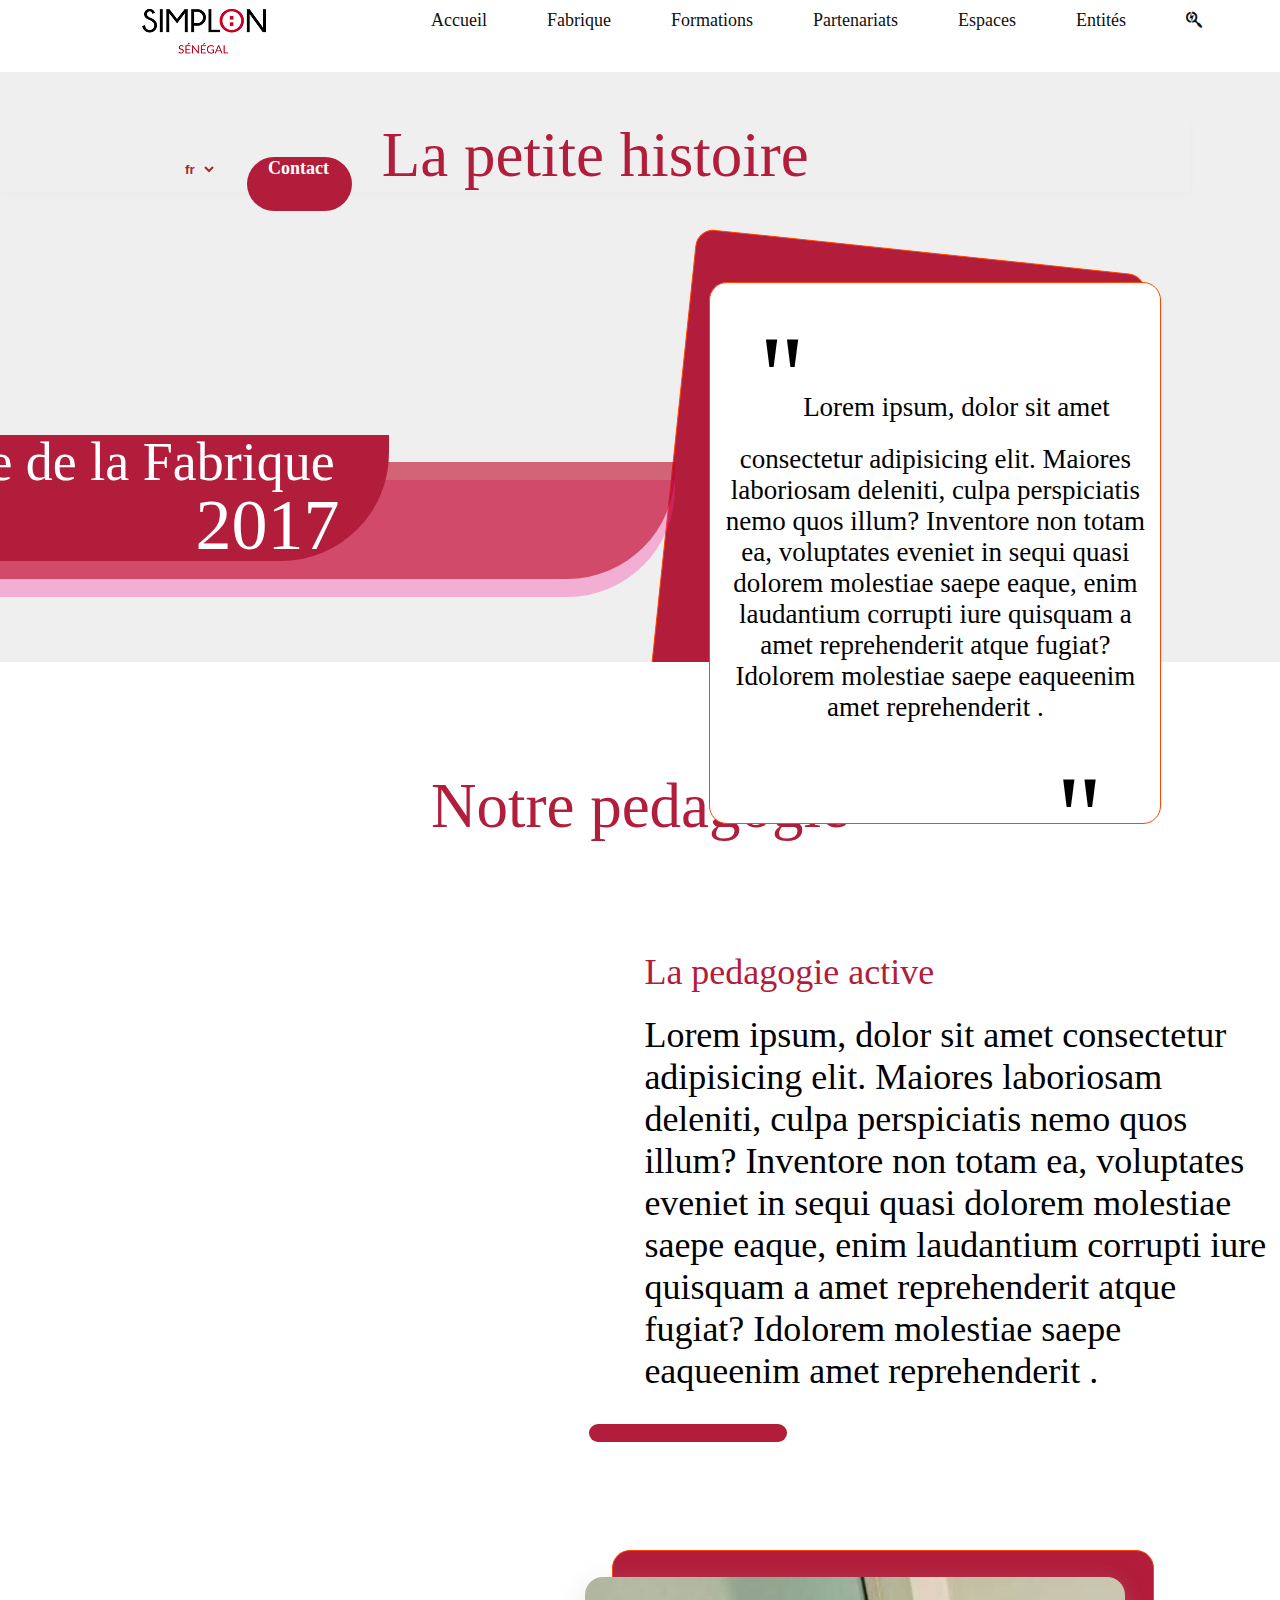
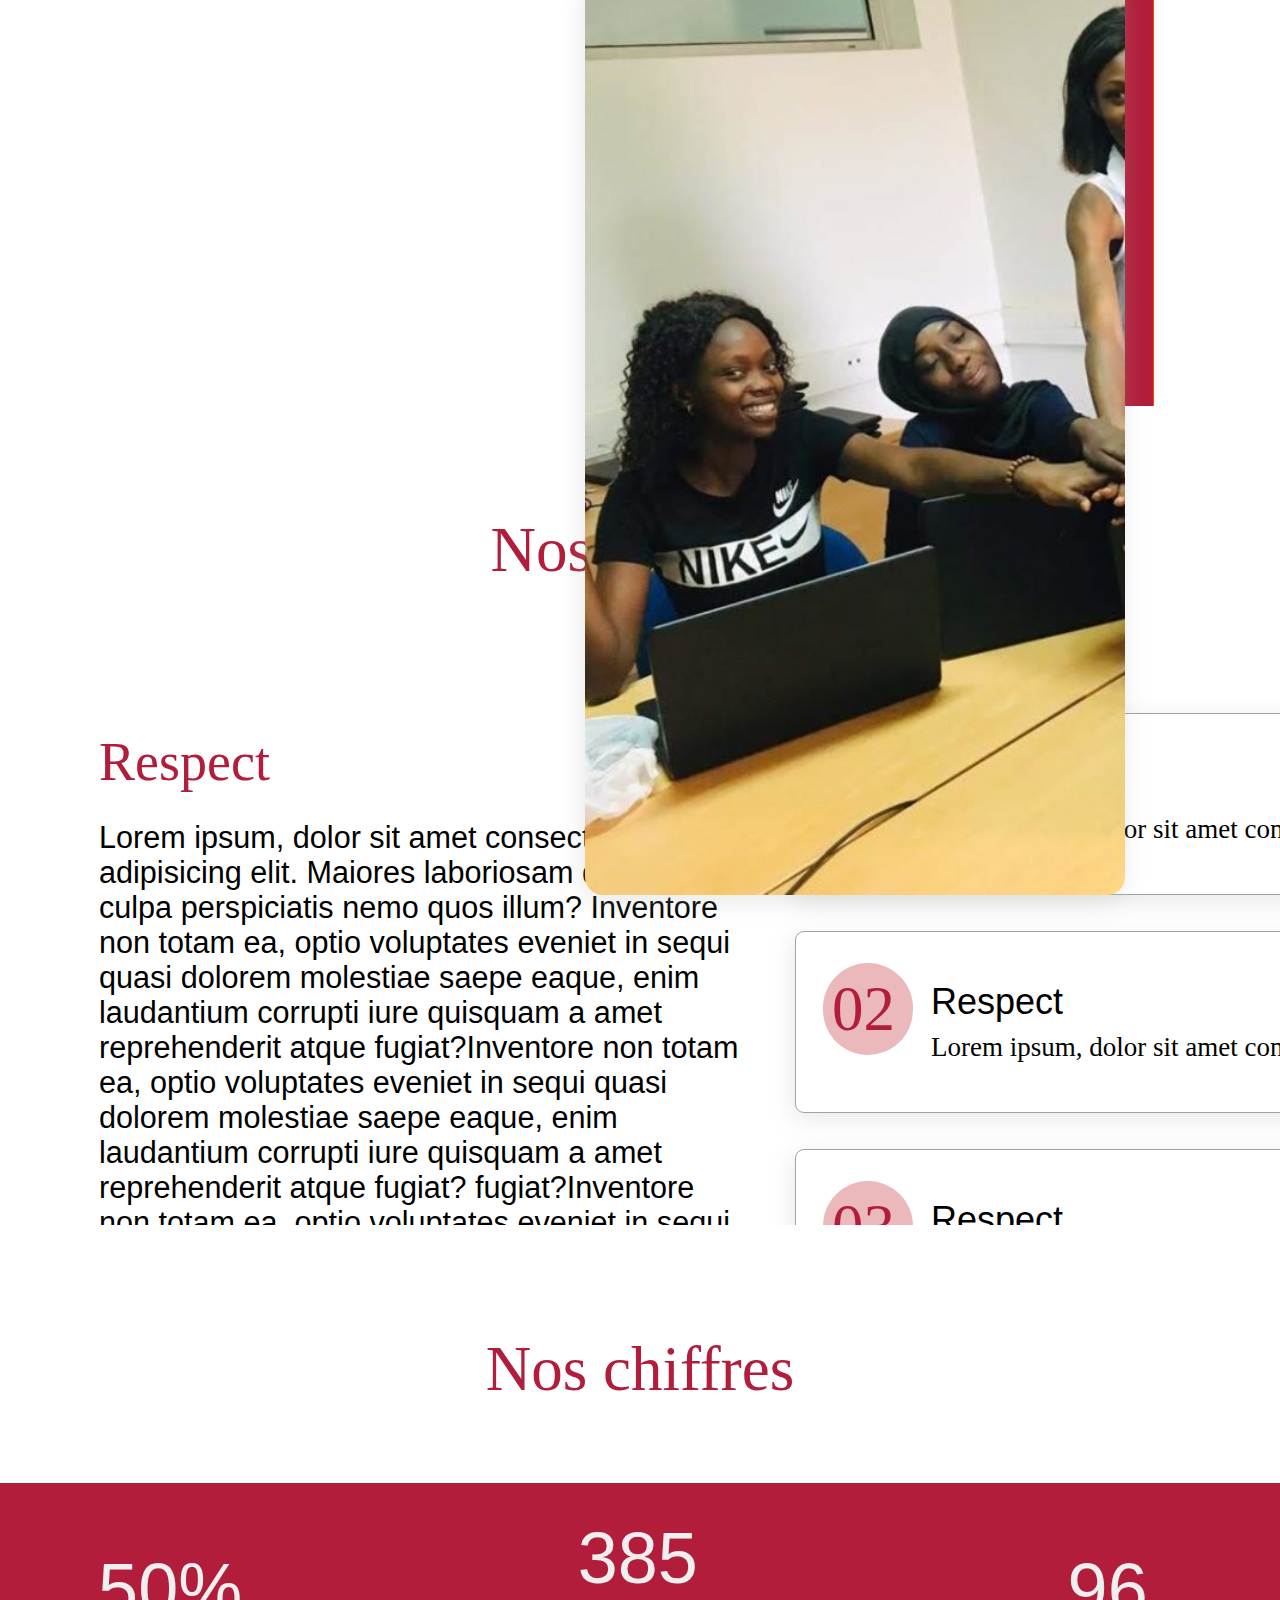
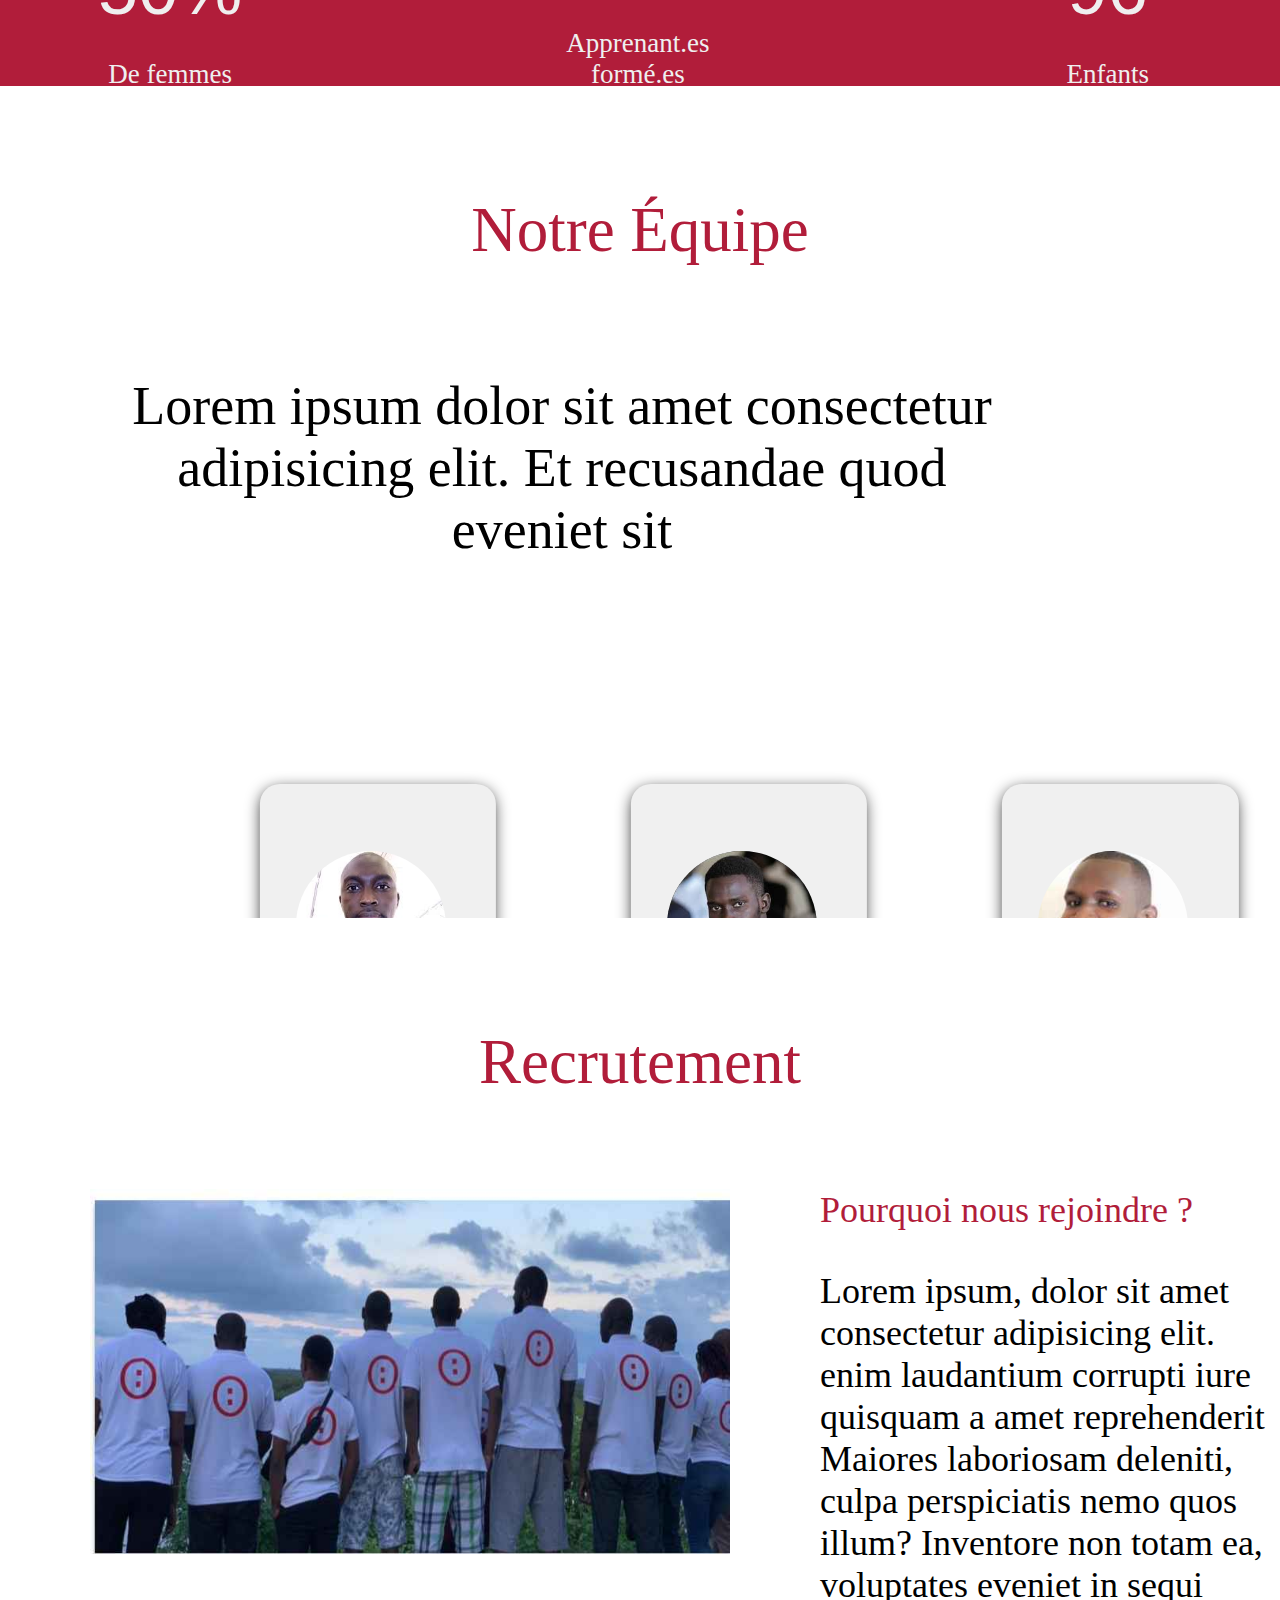
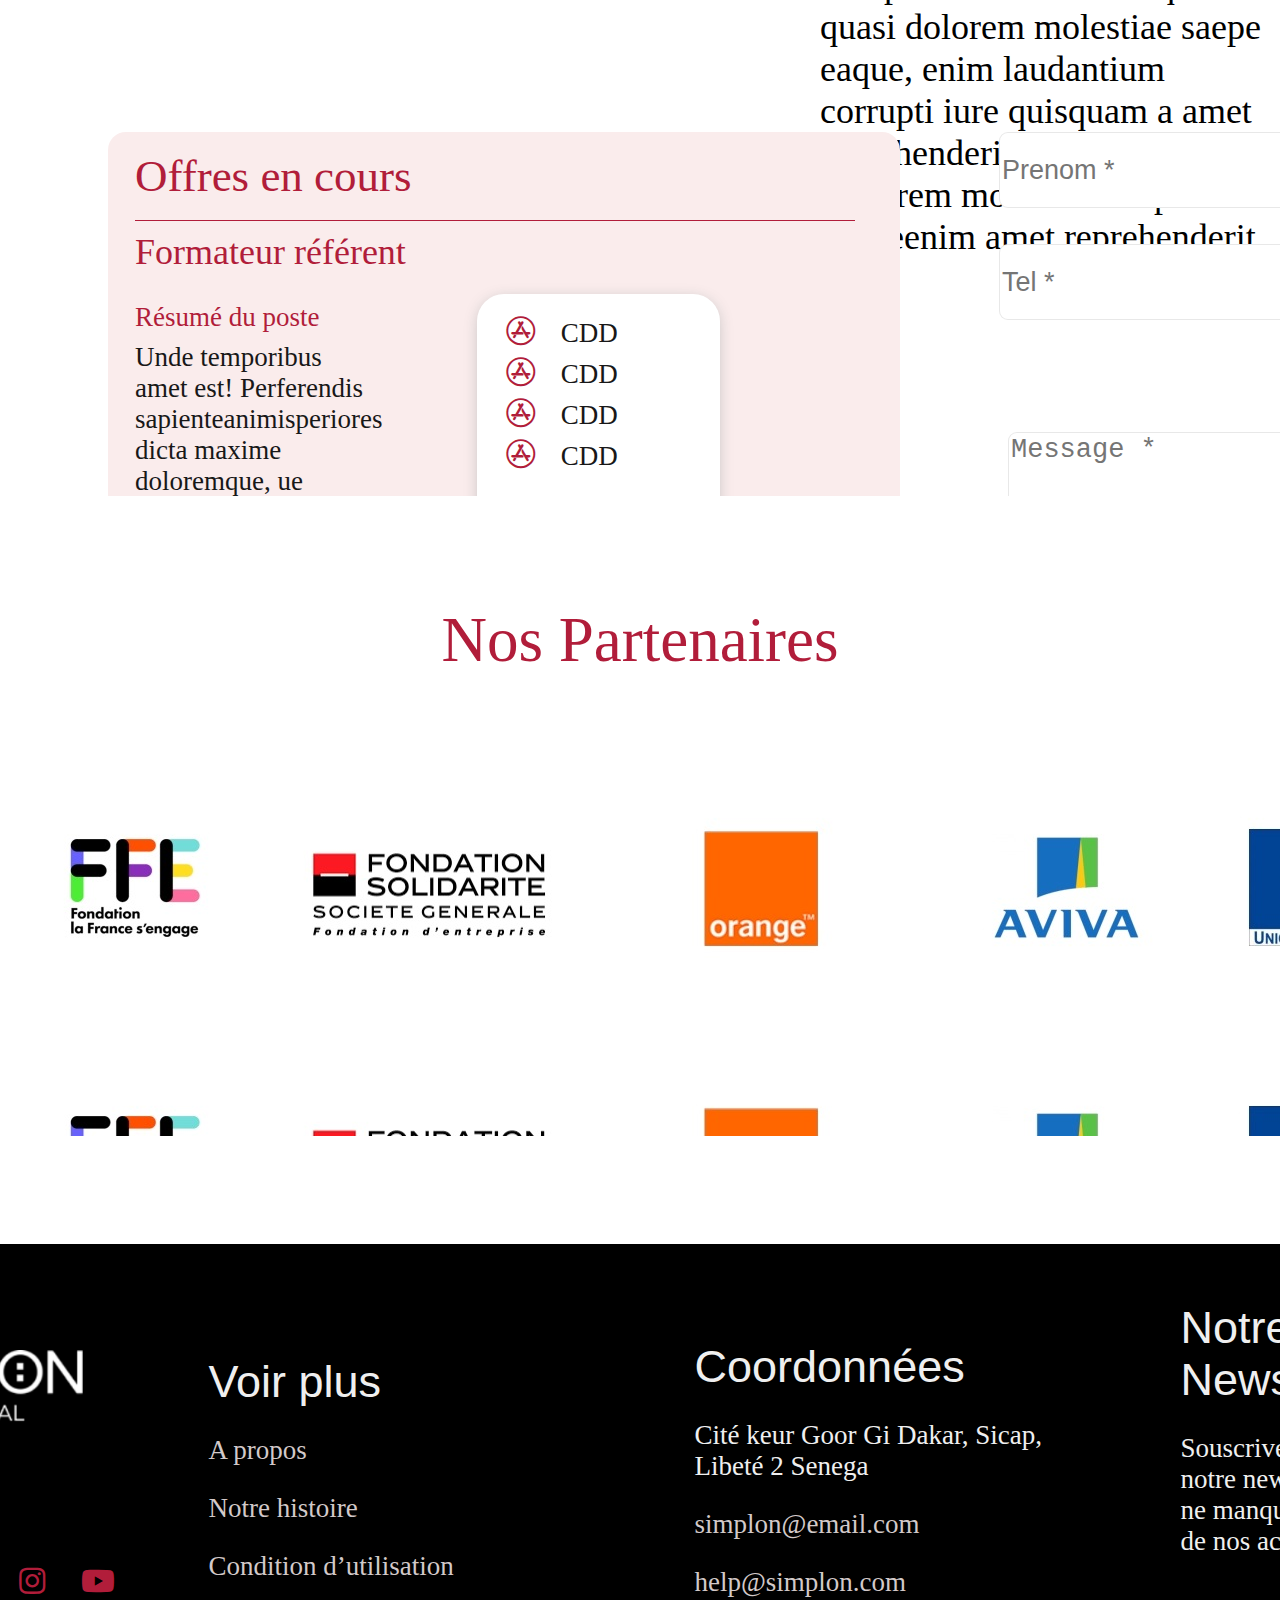
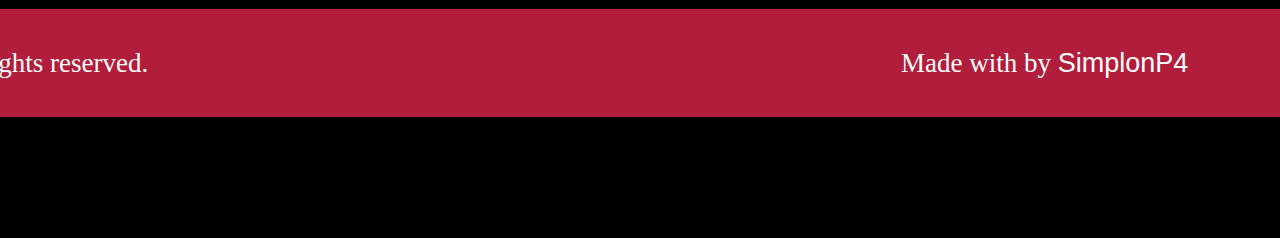
==== commit e656abfc: "te" ====
--- a/index.html
+++ b/index.html
@@ -17,7 +17,7 @@
             <header class="site-header">
    
                 <div class="main-logo">
-                    <a href="index.html" rel="home" >
+                    <a href="app/index.html" rel="home" >
                         <img src="public/img/logo.png" alt="logo sipmlon">
                     </a>
                 </div>
@@ -27,7 +27,7 @@
                             <a href="#">Accueil</a>
                         </li>
                         <li class="menu-item">
-                            <a href="#">Fabrique </a>
+                            <a href="#" class="active">Fabrique </a>
                         </li>
                         <li class="menu-item">
                             <a href="#">Formations </a>
@@ -42,7 +42,7 @@
                             <a href="#">Entités </a>
                         </li>
                         <li class="menu-item ">
-                            <a href="#"> <i class="fab fa-search"></i> </a>
+                            <a href="#"> <i class="fab fa-searchengin"></i> </a>
                         </li>
                      
                     </ul>
@@ -50,7 +50,12 @@
                 <div  class="main-nav  ">  
                    <ul class="  menu-right">
                     <li class="menu-item ">
-                        <a href="#">fr </a>
+                        <a href="#">
+                            <select style="border: none; font-weight: bold; color:brown;" name="" id="">
+                            <option value="fr">fr</option>
+                            <option value="en">en</option>
+                            </select> 
+                        </a>
                         </li>
                         <li class="menu-item" id="menu-item-btn">
                             <a href="#">Contact </a>
@@ -73,20 +78,16 @@
                        
                         <div class="fab-shadow"> </div>
                         <div class="fab-shadow2"> </div>
-
                         <div class="fab-text"></div>
                         
                         <div  class="fab-text-bg">
                             <p>
-                                 Lorem ipsum, dolor sit amet consectetur adipisicing elit. Maiores laboriosam deleniti, culpa perspiciatis nemo quos illum? Inventore non totam ea,  voluptates eveniet in sequi quasi dolorem molestiae saepe eaque, enim laudantium corrupti iure quisquam a amet reprehenderit atque fugiat? Idolorem molestiae saepe eaqueenim amet reprehenderit . 
+                                <span>''</span>Lorem ipsum, dolor sit amet consectetur adipisicing elit. Maiores laboriosam deleniti, culpa perspiciatis nemo quos illum? Inventore non totam ea,  voluptates eveniet in sequi quasi dolorem molestiae saepe eaque, enim laudantium corrupti iure quisquam a amet reprehenderit atque fugiat? Idolorem molestiae saepe eaqueenim amet reprehenderit . 
                             </p>
-                          
-                            
-                        </div>
-                        
-                    </div>
-                </div>
-        
+                            <span>''</span>              
+                        </div>
+                    </div>
+                </div>       
             </section>
             <section class="pedagogie" id="pedagogie">
                 <div class="container">
@@ -369,7 +370,8 @@
                         <div class="tre-bottom">
                             <div class="border-btm"></div>
                             <div class="border-btm"></div>
-                            <div class="border-btm"></div>
+                            <div class="border-btm3"></div>
+                           
                         
                         </div>  
                     </div> 
@@ -491,13 +493,14 @@
                 <div class="container">
                     <div class="row">
                         <h1>Nos Partenaires </h1>
-                        <div class="blog">
+                        <div class="blog bg-img">
                            
                         </div>
                         
                     </div>
-                </div>
-        
+                     
+                </div>
+ 
         
             </section>
             <section class="fout" id="fout">
@@ -527,6 +530,9 @@
 
                             </div>
                             <div class="static">
+                                <span>Coordonnées
+
+                                </span>
                                 <p>Cité keur Goor Gi
 
                                     Dakar, Sicap, Libeté 2 
--- a/public/css/style.css
+++ b/public/css/style.css
@@ -46,6 +46,7 @@
     
 }
 
+
 body{
     background-color: var(--primary-bg);
     display: block
@@ -129,14 +130,12 @@
 }
 
 .main-nav .menu-right {
-    /* float: right;
-    margin-top : 12px; */
+  
     padding: 0 70px;
     margin:0 9vh ;
 
-    
-}
-
+
+}
 .main-nav .menu-right #menu-item-btn{
     justify-content: center;
     background: var(--primary-color);
@@ -154,12 +153,15 @@
     align-items: center; 
     position: relative;
     bottom: 7vh;
+    right: 1vh;
     color: #fff;
-    
+
+    font-weight: bold;
     
        
 
  }
+
 
 .main-nav>ul>li>a {
     display: block;
@@ -186,12 +188,16 @@
    
 }
 
+
+
 .main-nav>ul>li>a:hover::before {
     opacity: 1;
     visibility: visible;
     width: 100%
 }
 
+
+
 main{
     display: block;
 }
@@ -204,6 +210,9 @@
     text-align: center;
     width: 100%;
     background: #efefef;
+}
+option{
+    color: #070707;
 }
 
 section .row {
@@ -301,7 +310,8 @@
     display: block;
     margin: 5vh 9vh;
     z-index: 10;
-   
+    transform: rotate( 6deg) translate(12px, 12px);
+    animation: move2 4s infinite;
  
 
    }
@@ -931,10 +941,8 @@
 }
 
  .tre-bottom{
-    position: relative;
-
-    background-color: var(--primary-color);
-    border-radius: 12vh;
+    position: absolute;
+    align-items: center;
     display: flex;
  
    
@@ -942,10 +950,22 @@
 
 .tre-bottom .border-btm{
     position: relative;
-    width: 2vh;
-    height: 2vh;
+    width: 11px;
+    height: 11px;
     background-color: var(--primary-color);
-    margin:  1vh ;
+    margin:  2vh ;
+    top: 5vh;
+    border-radius: 12vh;
+ 
+   
+}
+.tre-bottom .border-btm3{
+    position: relative;
+    width: 21px;
+    height: 8px;
+    background-color: var(--primary-color);
+    margin:  2vh ;
+    top: 5vh;
     border-radius: 12vh;
  
    
@@ -1399,6 +1419,7 @@
 
 }
 
+
   
 #partenair {
 
